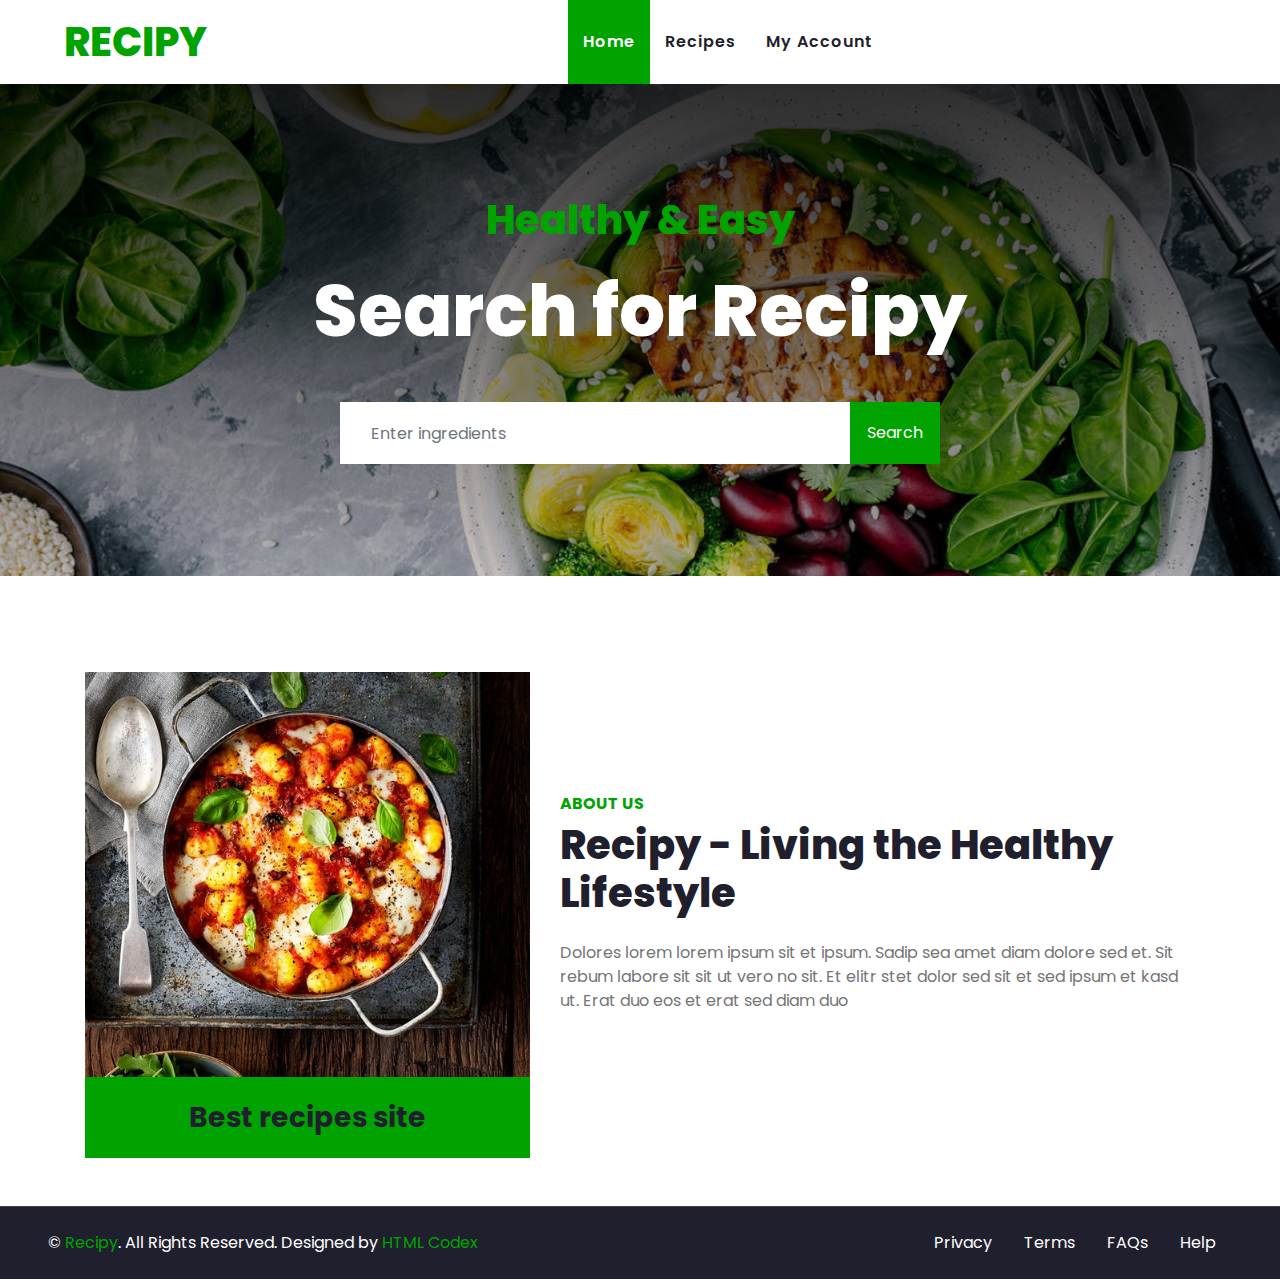
==== index.html @ fb7ad02e "init" ====
<!DOCTYPE html>
<html lang="en">

<head>
    <meta charset="utf-8">
    <title>FASTER - Logistics Company Website Template</title>
    <meta content="width=device-width, initial-scale=1.0" name="viewport">
    <meta content="Free HTML Templates" name="keywords">
    <meta content="Free HTML Templates" name="description">

    <!-- Favicon -->
    <link href="img/favicon.ico" rel="icon">

    <!-- Google Web Fonts -->
    <link rel="preconnect" href="https://fonts.gstatic.com">
    <link href="https://fonts.googleapis.com/css2?family=Poppins:wght@100;200;300;400;500;600;700;800;900&display=swap" rel="stylesheet">

    <!-- Font Awesome -->
    <link href="https://cdnjs.cloudflare.com/ajax/libs/font-awesome/5.10.0/css/all.min.css" rel="stylesheet">

    <!-- Libraries Stylesheet -->
    <link href="lib/owlcarousel/assets/owl.carousel.min.css" rel="stylesheet">

    <!-- Customized Bootstrap Stylesheet -->
    <link href="css/style.css" rel="stylesheet">
</head>

<body>
    <!-- Navbar Start -->
    <div class="container-fluid p-0">
        <nav class="navbar navbar-expand-lg bg-light navbar-light py-3 py-lg-0 px-lg-5">
            <a href="index.html" class="navbar-brand ml-lg-3">
                <h1 class="m-0 display-5 text-uppercase text-primary">Recipy</h1>
            </a>
            <button type="button" class="navbar-toggler" data-toggle="collapse" data-target="#navbarCollapse">
                <span class="navbar-toggler-icon"></span>
            </button>
            <div class="collapse navbar-collapse justify-content-between px-lg-3" id="navbarCollapse">
                <div class="navbar-nav m-auto py-0">
                    <a href="index.html" class="nav-item nav-link active">Home</a>
                    <a href="recipes.html" class="nav-item nav-link">Recipes</a>
                    <a href="account.html" class="nav-item nav-link">My Account</a>
                </div>
            </div>
        </nav>
    </div>
    <!-- Navbar End -->


    <!-- Header Start -->
    <div class="jumbotron jumbotron-fluid mb-5">
        <div class="container text-center py-5">
            <h1 class="text-primary mb-4">Healthy & Easy</h1>
            <h1 class="text-white display-3 mb-5">Search for Recipy</h1>
            <div class="mx-auto" style="width: 100%; max-width: 600px;">
                <div class="input-group">
                    <input type="text" class="form-control border-light" style="padding: 30px;" placeholder="Enter ingredients">
                    <div class="input-group-append">
                        <button class="btn btn-primary px-3">Search</button>
                    </div>
                </div>
            </div>
        </div>
    </div>
    <!-- Header End -->


    <!-- About Start -->
    <div class="container-fluid py-5">
        <div class="container">
            <div class="row align-items-center">
                <div class="col-lg-5 pb-4 pb-lg-0">
                    <img class="img-fluid w-100" src="img/about.jpg" alt="">
                    <div class="bg-primary text-dark text-center p-4">
                        <h3 class="m-0">Best recipes site</h3>
                    </div>
                </div>
                <div class="col-lg-7">
                    <h6 class="text-primary text-uppercase font-weight-bold">About Us</h6>
                    <h1 class="mb-4">Recipy - Living the Healthy Lifestyle</h1>
                    <p class="mb-4">Dolores lorem lorem ipsum sit et ipsum. Sadip sea amet diam dolore sed et. Sit rebum labore sit sit ut vero no sit. Et elitr stet dolor sed sit et sed ipsum et kasd ut. Erat duo eos et erat sed diam duo</p>
        
                </div>
            </div>
        </div>
        <!-- Video Modal -->
        <div class="modal fade" id="videoModal" tabindex="-1" role="dialog" aria-labelledby="exampleModalLabel" aria-hidden="true">
            <div class="modal-dialog" role="document">
                <div class="modal-content">
                    <div class="modal-body">
                        <button type="button" class="close" data-dismiss="modal" aria-label="Close">
                            <span aria-hidden="true">&times;</span>
                        </button>        
                        <!-- 16:9 aspect ratio -->
                        <div class="embed-responsive embed-responsive-16by9">
                            <iframe class="embed-responsive-item" src="" id="video"  allowscriptaccess="always" allow="autoplay"></iframe>
                        </div>
                    </div>
                </div>
            </div>
        </div>
    </div>
    <!-- About End -->



    <!-- Footer Start -->
    <div class="container-fluid bg-dark text-white border-top py-4 px-sm-3 px-md-5" style="border-color: #3E3E4E !important;">
        <div class="row">
            <div class="col-lg-6 text-center text-md-left mb-3 mb-md-0">
                <p class="m-0 text-white">&copy; <a href="#">Recipy</a>. All Rights Reserved. 
				
				<!--/*** This template is free as long as you keep the footer author’s credit link/attribution link/backlink. If you'd like to use the template without the footer author’s credit link/attribution link/backlink, you can purchase the Credit Removal License from "https://htmlcodex.com/credit-removal". Thank you for your support. ***/-->
				Designed by <a href="https://htmlcodex.com">HTML Codex</a>
                </p>
            </div>
            <div class="col-lg-6 text-center text-md-right">
                <ul class="nav d-inline-flex">
                    <li class="nav-item">
                        <a class="nav-link text-white py-0" href="#">Privacy</a>
                    </li>
                    <li class="nav-item">
                        <a class="nav-link text-white py-0" href="#">Terms</a>
                    </li>
                    <li class="nav-item">
                        <a class="nav-link text-white py-0" href="#">FAQs</a>
                    </li>
                    <li class="nav-item">
                        <a class="nav-link text-white py-0" href="#">Help</a>
                    </li>
                </ul>
            </div>
        </div>
    </div>
    <!-- Footer End -->


    <!-- Back to Top -->
    <a href="#" class="btn btn-lg btn-primary back-to-top"><i class="fa fa-angle-double-up"></i></a>


    <!-- JavaScript Libraries -->
    <script src="https://code.jquery.com/jquery-3.4.1.min.js"></script>
    <script src="https://stackpath.bootstrapcdn.com/bootstrap/4.4.1/js/bootstrap.bundle.min.js"></script>
    <script src="lib/easing/easing.min.js"></script>
    <script src="lib/waypoints/waypoints.min.js"></script>
    <script src="lib/counterup/counterup.min.js"></script>
    <script src="lib/owlcarousel/owl.carousel.min.js"></script>

    <!-- Contact Javascript File -->
    <script src="mail/jqBootstrapValidation.min.js"></script>
    <script src="mail/contact.js"></script>

    <!-- Template Javascript -->
    <script src="js/main.js"></script>
</body>

</html>
---- css/style.css ----
/******* Bootstrap Theming ********/
/*!
 * Bootstrap v4.5.3 (https://getbootstrap.com/)
 * Copyright 2011-2020 The Bootstrap Authors
 * Copyright 2011-2020 Twitter, Inc.
 * Licensed under MIT (https://github.com/twbs/bootstrap/blob/main/LICENSE)
 */
:root {
  --blue: #007bff;
  --indigo: #6610f2;
  --purple: #6f42c1;
  --pink: #e83e8c;
  --red: #dc3545;
  --orange: #fd7e14;
  --yellow: #ffc107;
  --green: #28a745;
  --teal: #20c997;
  --cyan: #17a2b8;
  --white: #fff;
  --gray: #6c757d;
  --gray-dark: #343a40;
  --primary: #00A300;
  --secondary: #F2F2F4;
  --success: #28a745;
  --info: #17a2b8;
  --warning: #ffc107;
  --danger: #dc3545;
  --light: #FFFFFF;
  --dark: #1F1F2E;
  --breakpoint-xs: 0;
  --breakpoint-sm: 576px;
  --breakpoint-md: 768px;
  --breakpoint-lg: 992px;
  --breakpoint-xl: 1200px;
  --font-family-sans-serif: "Poppins", sans-serif;
  --font-family-monospace: SFMono-Regular, Menlo, Monaco, Consolas, "Liberation Mono", "Courier New", monospace;
}

*,
*::before,
*::after {
  box-sizing: border-box;
}

html {
  font-family: sans-serif;
  line-height: 1.15;
  -webkit-text-size-adjust: 100%;
  -webkit-tap-highlight-color: rgba(0, 0, 0, 0);
}

article, aside, figcaption, figure, footer, header, hgroup, main, nav, section {
  display: block;
}

body {
  margin: 0;
  font-family: "Poppins", sans-serif;
  font-size: 1rem;
  font-weight: 400;
  line-height: 1.5;
  color: #757575;
  text-align: left;
  background-color: #fff;
}

[tabindex="-1"]:focus:not(:focus-visible) {
  outline: 0 !important;
}

hr {
  box-sizing: content-box;
  height: 0;
  overflow: visible;
}

h1, h2, h3, h4, h5, h6 {
  margin-top: 0;
  margin-bottom: 0.5rem;
}

p {
  margin-top: 0;
  margin-bottom: 1rem;
}

abbr[title],
abbr[data-original-title] {
  text-decoration: underline;
  text-decoration: underline dotted;
  cursor: help;
  border-bottom: 0;
  text-decoration-skip-ink: none;
}

address {
  margin-bottom: 1rem;
  font-style: normal;
  line-height: inherit;
}

ol,
ul,
dl {
  margin-top: 0;
  margin-bottom: 1rem;
}

ol ol,
ul ul,
ol ul,
ul ol {
  margin-bottom: 0;
}

dt {
  font-weight: 700;
}

dd {
  margin-bottom: .5rem;
  margin-left: 0;
}

blockquote {
  margin: 0 0 1rem;
}

b,
strong {
  font-weight: bolder;
}

small {
  font-size: 80%;
}

sub,
sup {
  position: relative;
  font-size: 75%;
  line-height: 0;
  vertical-align: baseline;
}

sub {
  bottom: -.25em;
}

sup {
  top: -.5em;
}

a {
  color: #00A300;
  text-decoration: none;
  background-color: transparent;
}

a:hover {
  color: #b33200;
  text-decoration: underline;
}

a:not([href]):not([class]) {
  color: inherit;
  text-decoration: none;
}

a:not([href]):not([class]):hover {
  color: inherit;
  text-decoration: none;
}

pre,
code,
kbd,
samp {
  font-family: SFMono-Regular, Menlo, Monaco, Consolas, "Liberation Mono", "Courier New", monospace;
  font-size: 1em;
}

pre {
  margin-top: 0;
  margin-bottom: 1rem;
  overflow: auto;
  -ms-overflow-style: scrollbar;
}

figure {
  margin: 0 0 1rem;
}

img {
  vertical-align: middle;
  border-style: none;
}

svg {
  overflow: hidden;
  vertical-align: middle;
}

table {
  border-collapse: collapse;
}

caption {
  padding-top: 0.75rem;
  padding-bottom: 0.75rem;
  color: #6c757d;
  text-align: left;
  caption-side: bottom;
}

th {
  text-align: inherit;
  text-align: -webkit-match-parent;
}

label {
  display: inline-block;
  margin-bottom: 0.5rem;
}

button {
  border-radius: 0;
}

button:focus {
  outline: 1px dotted;
  outline: 5px auto -webkit-focus-ring-color;
}

input,
button,
select,
optgroup,
textarea {
  margin: 0;
  font-family: inherit;
  font-size: inherit;
  line-height: inherit;
}

button,
input {
  overflow: visible;
}

button,
select {
  text-transform: none;
}

[role="button"] {
  cursor: pointer;
}

select {
  word-wrap: normal;
}

button,
[type="button"],
[type="reset"],
[type="submit"] {
  -webkit-appearance: button;
}

button:not(:disabled),
[type="button"]:not(:disabled),
[type="reset"]:not(:disabled),
[type="submit"]:not(:disabled) {
  cursor: pointer;
}

button::-moz-focus-inner,
[type="button"]::-moz-focus-inner,
[type="reset"]::-moz-focus-inner,
[type="submit"]::-moz-focus-inner {
  padding: 0;
  border-style: none;
}

input[type="radio"],
input[type="checkbox"] {
  box-sizing: border-box;
  padding: 0;
}

textarea {
  overflow: auto;
  resize: vertical;
}

fieldset {
  min-width: 0;
  padding: 0;
  margin: 0;
  border: 0;
}

legend {
  display: block;
  width: 100%;
  max-width: 100%;
  padding: 0;
  margin-bottom: .5rem;
  font-size: 1.5rem;
  line-height: inherit;
  color: inherit;
  white-space: normal;
}

@media (max-width: 1200px) {
  legend {
    font-size: calc(1.275rem + 0.3vw) ;
  }
}

progress {
  vertical-align: baseline;
}

[type="number"]::-webkit-inner-spin-button,
[type="number"]::-webkit-outer-spin-button {
  height: auto;
}

[type="search"] {
  outline-offset: -2px;
  -webkit-appearance: none;
}

[type="search"]::-webkit-search-decoration {
  -webkit-appearance: none;
}

::-webkit-file-upload-button {
  font: inherit;
  -webkit-appearance: button;
}

output {
  display: inline-block;
}

summary {
  display: list-item;
  cursor: pointer;
}

template {
  display: none;
}

[hidden] {
  display: none !important;
}

h1, h2, h3, h4, h5, h6,
.h1, .h2, .h3, .h4, .h5, .h6 {
  margin-bottom: 0.5rem;
  font-weight: 500;
  line-height: 1.2;
  color: #1F1F2E;
}

h1, .h1 {
  font-size: 2.5rem;
}

@media (max-width: 1200px) {
  h1, .h1 {
    font-size: calc(1.375rem + 1.5vw) ;
  }
}

h2, .h2 {
  font-size: 2rem;
}

@media (max-width: 1200px) {
  h2, .h2 {
    font-size: calc(1.325rem + 0.9vw) ;
  }
}

h3, .h3 {
  font-size: 1.75rem;
}

@media (max-width: 1200px) {
  h3, .h3 {
    font-size: calc(1.3rem + 0.6vw) ;
  }
}

h4, .h4 {
  font-size: 1.5rem;
}

@media (max-width: 1200px) {
  h4, .h4 {
    font-size: calc(1.275rem + 0.3vw) ;
  }
}

h5, .h5 {
  font-size: 1.25rem;
}

h6, .h6 {
  font-size: 1rem;
}

.lead {
  font-size: 1.25rem;
  font-weight: 300;
}

.display-1 {
  font-size: 6rem;
  font-weight: 300;
  line-height: 1.2;
}

@media (max-width: 1200px) {
  .display-1 {
    font-size: calc(1.725rem + 5.7vw) ;
  }
}

.display-2 {
  font-size: 5.5rem;
  font-weight: 300;
  line-height: 1.2;
}

@media (max-width: 1200px) {
  .display-2 {
    font-size: calc(1.675rem + 5.1vw) ;
  }
}

.display-3 {
  font-size: 4.5rem;
  font-weight: 300;
  line-height: 1.2;
}

@media (max-width: 1200px) {
  .display-3 {
    font-size: calc(1.575rem + 3.9vw) ;
  }
}

.display-4 {
  font-size: 3.5rem;
  font-weight: 300;
  line-height: 1.2;
}

@media (max-width: 1200px) {
  .display-4 {
    font-size: calc(1.475rem + 2.7vw) ;
  }
}

hr {
  margin-top: 1rem;
  margin-bottom: 1rem;
  border: 0;
  border-top: 1px solid rgba(0, 0, 0, 0.1);
}

small,
.small {
  font-size: 80%;
  font-weight: 400;
}

mark,
.mark {
  padding: 0.2em;
  background-color: #fcf8e3;
}

.list-unstyled {
  padding-left: 0;
  list-style: none;
}

.list-inline {
  padding-left: 0;
  list-style: none;
}

.list-inline-item {
  display: inline-block;
}

.list-inline-item:not(:last-child) {
  margin-right: 0.5rem;
}

.initialism {
  font-size: 90%;
  text-transform: uppercase;
}

.blockquote {
  margin-bottom: 1rem;
  font-size: 1.25rem;
}

.blockquote-footer {
  display: block;
  font-size: 80%;
  color: #6c757d;
}

.blockquote-footer::before {
  content: "\2014\00A0";
}

.img-fluid {
  max-width: 100%;
  height: auto;
}

.img-thumbnail {
  padding: 0.25rem;
  background-color: #fff;
  border: 1px solid #dee2e6;
  max-width: 100%;
  height: auto;
}

.figure {
  display: inline-block;
}

.figure-img {
  margin-bottom: 0.5rem;
  line-height: 1;
}

.figure-caption {
  font-size: 90%;
  color: #6c757d;
}

code {
  font-size: 87.5%;
  color: #e83e8c;
  word-wrap: break-word;
}

a > code {
  color: inherit;
}

kbd {
  padding: 0.2rem 0.4rem;
  font-size: 87.5%;
  color: #fff;
  background-color: #212529;
}

kbd kbd {
  padding: 0;
  font-size: 100%;
  font-weight: 700;
}

pre {
  display: block;
  font-size: 87.5%;
  color: #212529;
}

pre code {
  font-size: inherit;
  color: inherit;
  word-break: normal;
}

.pre-scrollable {
  max-height: 340px;
  overflow-y: scroll;
}

.container,
.container-fluid,
.container-sm,
.container-md,
.container-lg,
.container-xl {
  width: 100%;
  padding-right: 15px;
  padding-left: 15px;
  margin-right: auto;
  margin-left: auto;
}

@media (min-width: 576px) {
  .container, .container-sm {
    max-width: 540px;
  }
}

@media (min-width: 768px) {
  .container, .container-sm, .container-md {
    max-width: 720px;
  }
}

@media (min-width: 992px) {
  .container, .container-sm, .container-md, .container-lg {
    max-width: 960px;
  }
}

@media (min-width: 1200px) {
  .container, .container-sm, .container-md, .container-lg, .container-xl {
    max-width: 1140px;
  }
}

.row {
  display: flex;
  flex-wrap: wrap;
  margin-right: -15px;
  margin-left: -15px;
}

.no-gutters {
  margin-right: 0;
  margin-left: 0;
}

.no-gutters > .col,
.no-gutters > [class*="col-"] {
  padding-right: 0;
  padding-left: 0;
}

.col-1, .col-2, .col-3, .col-4, .col-5, .col-6, .col-7, .col-8, .col-9, .col-10, .col-11, .col-12, .col,
.col-auto, .col-sm-1, .col-sm-2, .col-sm-3, .col-sm-4, .col-sm-5, .col-sm-6, .col-sm-7, .col-sm-8, .col-sm-9, .col-sm-10, .col-sm-11, .col-sm-12, .col-sm,
.col-sm-auto, .col-md-1, .col-md-2, .col-md-3, .col-md-4, .col-md-5, .col-md-6, .col-md-7, .col-md-8, .col-md-9, .col-md-10, .col-md-11, .col-md-12, .col-md,
.col-md-auto, .col-lg-1, .col-lg-2, .col-lg-3, .col-lg-4, .col-lg-5, .col-lg-6, .col-lg-7, .col-lg-8, .col-lg-9, .col-lg-10, .col-lg-11, .col-lg-12, .col-lg,
.col-lg-auto, .col-xl-1, .col-xl-2, .col-xl-3, .col-xl-4, .col-xl-5, .col-xl-6, .col-xl-7, .col-xl-8, .col-xl-9, .col-xl-10, .col-xl-11, .col-xl-12, .col-xl,
.col-xl-auto {
  position: relative;
  width: 100%;
  padding-right: 15px;
  padding-left: 15px;
}

.col {
  flex-basis: 0;
  flex-grow: 1;
  max-width: 100%;
}

.row-cols-1 > * {
  flex: 0 0 100%;
  max-width: 100%;
}

.row-cols-2 > * {
  flex: 0 0 50%;
  max-width: 50%;
}

.row-cols-3 > * {
  flex: 0 0 33.33333%;
  max-width: 33.33333%;
}

.row-cols-4 > * {
  flex: 0 0 25%;
  max-width: 25%;
}

.row-cols-5 > * {
  flex: 0 0 20%;
  max-width: 20%;
}

.row-cols-6 > * {
  flex: 0 0 16.66667%;
  max-width: 16.66667%;
}

.col-auto {
  flex: 0 0 auto;
  width: auto;
  max-width: 100%;
}

.col-1 {
  flex: 0 0 8.33333%;
  max-width: 8.33333%;
}

.col-2 {
  flex: 0 0 16.66667%;
  max-width: 16.66667%;
}

.col-3 {
  flex: 0 0 25%;
  max-width: 25%;
}

.col-4 {
  flex: 0 0 33.33333%;
  max-width: 33.33333%;
}

.col-5 {
  flex: 0 0 41.66667%;
  max-width: 41.66667%;
}

.col-6 {
  flex: 0 0 50%;
  max-width: 50%;
}

.col-7 {
  flex: 0 0 58.33333%;
  max-width: 58.33333%;
}

.col-8 {
  flex: 0 0 66.66667%;
  max-width: 66.66667%;
}

.col-9 {
  flex: 0 0 75%;
  max-width: 75%;
}

.col-10 {
  flex: 0 0 83.33333%;
  max-width: 83.33333%;
}

.col-11 {
  flex: 0 0 91.66667%;
  max-width: 91.66667%;
}

.col-12 {
  flex: 0 0 100%;
  max-width: 100%;
}

.order-first {
  order: -1;
}

.order-last {
  order: 13;
}

.order-0 {
  order: 0;
}

.order-1 {
  order: 1;
}

.order-2 {
  order: 2;
}

.order-3 {
  order: 3;
}

.order-4 {
  order: 4;
}

.order-5 {
  order: 5;
}

.order-6 {
  order: 6;
}

.order-7 {
  order: 7;
}

.order-8 {
  order: 8;
}

.order-9 {
  order: 9;
}

.order-10 {
  order: 10;
}

.order-11 {
  order: 11;
}

.order-12 {
  order: 12;
}

.offset-1 {
  margin-left: 8.33333%;
}

.offset-2 {
  margin-left: 16.66667%;
}

.offset-3 {
  margin-left: 25%;
}

.offset-4 {
  margin-left: 33.33333%;
}

.offset-5 {
  margin-left: 41.66667%;
}

.offset-6 {
  margin-left: 50%;
}

.offset-7 {
  margin-left: 58.33333%;
}

.offset-8 {
  margin-left: 66.66667%;
}

.offset-9 {
  margin-left: 75%;
}

.offset-10 {
  margin-left: 83.33333%;
}

.offset-11 {
  margin-left: 91.66667%;
}

@media (min-width: 576px) {
  .col-sm {
    flex-basis: 0;
    flex-grow: 1;
    max-width: 100%;
  }
  .row-cols-sm-1 > * {
    flex: 0 0 100%;
    max-width: 100%;
  }
  .row-cols-sm-2 > * {
    flex: 0 0 50%;
    max-width: 50%;
  }
  .row-cols-sm-3 > * {
    flex: 0 0 33.33333%;
    max-width: 33.33333%;
  }
  .row-cols-sm-4 > * {
    flex: 0 0 25%;
    max-width: 25%;
  }
  .row-cols-sm-5 > * {
    flex: 0 0 20%;
    max-width: 20%;
  }
  .row-cols-sm-6 > * {
    flex: 0 0 16.66667%;
    max-width: 16.66667%;
  }
  .col-sm-auto {
    flex: 0 0 auto;
    width: auto;
    max-width: 100%;
  }
  .col-sm-1 {
    flex: 0 0 8.33333%;
    max-width: 8.33333%;
  }
  .col-sm-2 {
    flex: 0 0 16.66667%;
    max-width: 16.66667%;
  }
  .col-sm-3 {
    flex: 0 0 25%;
    max-width: 25%;
  }
  .col-sm-4 {
    flex: 0 0 33.33333%;
    max-width: 33.33333%;
  }
  .col-sm-5 {
    flex: 0 0 41.66667%;
    max-width: 41.66667%;
  }
  .col-sm-6 {
    flex: 0 0 50%;
    max-width: 50%;
  }
  .col-sm-7 {
    flex: 0 0 58.33333%;
    max-width: 58.33333%;
  }
  .col-sm-8 {
    flex: 0 0 66.66667%;
    max-width: 66.66667%;
  }
  .col-sm-9 {
    flex: 0 0 75%;
    max-width: 75%;
  }
  .col-sm-10 {
    flex: 0 0 83.33333%;
    max-width: 83.33333%;
  }
  .col-sm-11 {
    flex: 0 0 91.66667%;
    max-width: 91.66667%;
  }
  .col-sm-12 {
    flex: 0 0 100%;
    max-width: 100%;
  }
  .order-sm-first {
    order: -1;
  }
  .order-sm-last {
    order: 13;
  }
  .order-sm-0 {
    order: 0;
  }
  .order-sm-1 {
    order: 1;
  }
  .order-sm-2 {
    order: 2;
  }
  .order-sm-3 {
    order: 3;
  }
  .order-sm-4 {
    order: 4;
  }
  .order-sm-5 {
    order: 5;
  }
  .order-sm-6 {
    order: 6;
  }
  .order-sm-7 {
    order: 7;
  }
  .order-sm-8 {
    order: 8;
  }
  .order-sm-9 {
    order: 9;
  }
  .order-sm-10 {
    order: 10;
  }
  .order-sm-11 {
    order: 11;
  }
  .order-sm-12 {
    order: 12;
  }
  .offset-sm-0 {
    margin-left: 0;
  }
  .offset-sm-1 {
    margin-left: 8.33333%;
  }
  .offset-sm-2 {
    margin-left: 16.66667%;
  }
  .offset-sm-3 {
    margin-left: 25%;
  }
  .offset-sm-4 {
    margin-left: 33.33333%;
  }
  .offset-sm-5 {
    margin-left: 41.66667%;
  }
  .offset-sm-6 {
    margin-left: 50%;
  }
  .offset-sm-7 {
    margin-left: 58.33333%;
  }
  .offset-sm-8 {
    margin-left: 66.66667%;
  }
  .offset-sm-9 {
    margin-left: 75%;
  }
  .offset-sm-10 {
    margin-left: 83.33333%;
  }
  .offset-sm-11 {
    margin-left: 91.66667%;
  }
}

@media (min-width: 768px) {
  .col-md {
    flex-basis: 0;
    flex-grow: 1;
    max-width: 100%;
  }
  .row-cols-md-1 > * {
    flex: 0 0 100%;
    max-width: 100%;
  }
  .row-cols-md-2 > * {
    flex: 0 0 50%;
    max-width: 50%;
  }
  .row-cols-md-3 > * {
    flex: 0 0 33.33333%;
    max-width: 33.33333%;
  }
  .row-cols-md-4 > * {
    flex: 0 0 25%;
    max-width: 25%;
  }
  .row-cols-md-5 > * {
    flex: 0 0 20%;
    max-width: 20%;
  }
  .row-cols-md-6 > * {
    flex: 0 0 16.66667%;
    max-width: 16.66667%;
  }
  .col-md-auto {
    flex: 0 0 auto;
    width: auto;
    max-width: 100%;
  }
  .col-md-1 {
    flex: 0 0 8.33333%;
    max-width: 8.33333%;
  }
  .col-md-2 {
    flex: 0 0 16.66667%;
    max-width: 16.66667%;
  }
  .col-md-3 {
    flex: 0 0 25%;
    max-width: 25%;
  }
  .col-md-4 {
    flex: 0 0 33.33333%;
    max-width: 33.33333%;
  }
  .col-md-5 {
    flex: 0 0 41.66667%;
    max-width: 41.66667%;
  }
  .col-md-6 {
    flex: 0 0 50%;
    max-width: 50%;
  }
  .col-md-7 {
    flex: 0 0 58.33333%;
    max-width: 58.33333%;
  }
  .col-md-8 {
    flex: 0 0 66.66667%;
    max-width: 66.66667%;
  }
  .col-md-9 {
    flex: 0 0 75%;
    max-width: 75%;
  }
  .col-md-10 {
    flex: 0 0 83.33333%;
    max-width: 83.33333%;
  }
  .col-md-11 {
    flex: 0 0 91.66667%;
    max-width: 91.66667%;
  }
  .col-md-12 {
    flex: 0 0 100%;
    max-width: 100%;
  }
  .order-md-first {
    order: -1;
  }
  .order-md-last {
    order: 13;
  }
  .order-md-0 {
    order: 0;
  }
  .order-md-1 {
    order: 1;
  }
  .order-md-2 {
    order: 2;
  }
  .order-md-3 {
    order: 3;
  }
  .order-md-4 {
    order: 4;
  }
  .order-md-5 {
    order: 5;
  }
  .order-md-6 {
    order: 6;
  }
  .order-md-7 {
    order: 7;
  }
  .order-md-8 {
    order: 8;
  }
  .order-md-9 {
    order: 9;
  }
  .order-md-10 {
    order: 10;
  }
  .order-md-11 {
    order: 11;
  }
  .order-md-12 {
    order: 12;
  }
  .offset-md-0 {
    margin-left: 0;
  }
  .offset-md-1 {
    margin-left: 8.33333%;
  }
  .offset-md-2 {
    margin-left: 16.66667%;
  }
  .offset-md-3 {
    margin-left: 25%;
  }
  .offset-md-4 {
    margin-left: 33.33333%;
  }
  .offset-md-5 {
    margin-left: 41.66667%;
  }
  .offset-md-6 {
    margin-left: 50%;
  }
  .offset-md-7 {
    margin-left: 58.33333%;
  }
  .offset-md-8 {
    margin-left: 66.66667%;
  }
  .offset-md-9 {
    margin-left: 75%;
  }
  .offset-md-10 {
    margin-left: 83.33333%;
  }
  .offset-md-11 {
    margin-left: 91.66667%;
  }
}

@media (min-width: 992px) {
  .col-lg {
    flex-basis: 0;
    flex-grow: 1;
    max-width: 100%;
  }
  .row-cols-lg-1 > * {
    flex: 0 0 100%;
    max-width: 100%;
  }
  .row-cols-lg-2 > * {
    flex: 0 0 50%;
    max-width: 50%;
  }
  .row-cols-lg-3 > * {
    flex: 0 0 33.33333%;
    max-width: 33.33333%;
  }
  .row-cols-lg-4 > * {
    flex: 0 0 25%;
    max-width: 25%;
  }
  .row-cols-lg-5 > * {
    flex: 0 0 20%;
    max-width: 20%;
  }
  .row-cols-lg-6 > * {
    flex: 0 0 16.66667%;
    max-width: 16.66667%;
  }
  .col-lg-auto {
    flex: 0 0 auto;
    width: auto;
    max-width: 100%;
  }
  .col-lg-1 {
    flex: 0 0 8.33333%;
    max-width: 8.33333%;
  }
  .col-lg-2 {
    flex: 0 0 16.66667%;
    max-width: 16.66667%;
  }
  .col-lg-3 {
    flex: 0 0 25%;
    max-width: 25%;
  }
  .col-lg-4 {
    flex: 0 0 33.33333%;
    max-width: 33.33333%;
  }
  .col-lg-5 {
    flex: 0 0 41.66667%;
    max-width: 41.66667%;
  }
  .col-lg-6 {
    flex: 0 0 50%;
    max-width: 50%;
  }
  .col-lg-7 {
    flex: 0 0 58.33333%;
    max-width: 58.33333%;
  }
  .col-lg-8 {
    flex: 0 0 66.66667%;
    max-width: 66.66667%;
  }
  .col-lg-9 {
    flex: 0 0 75%;
    max-width: 75%;
  }
  .col-lg-10 {
    flex: 0 0 83.33333%;
    max-width: 83.33333%;
  }
  .col-lg-11 {
    flex: 0 0 91.66667%;
    max-width: 91.66667%;
  }
  .col-lg-12 {
    flex: 0 0 100%;
    max-width: 100%;
  }
  .order-lg-first {
    order: -1;
  }
  .order-lg-last {
    order: 13;
  }
  .order-lg-0 {
    order: 0;
  }
  .order-lg-1 {
    order: 1;
  }
  .order-lg-2 {
    order: 2;
  }
  .order-lg-3 {
    order: 3;
  }
  .order-lg-4 {
    order: 4;
  }
  .order-lg-5 {
    order: 5;
  }
  .order-lg-6 {
    order: 6;
  }
  .order-lg-7 {
    order: 7;
  }
  .order-lg-8 {
    order: 8;
  }
  .order-lg-9 {
    order: 9;
  }
  .order-lg-10 {
    order: 10;
  }
  .order-lg-11 {
    order: 11;
  }
  .order-lg-12 {
    order: 12;
  }
  .offset-lg-0 {
    margin-left: 0;
  }
  .offset-lg-1 {
    margin-left: 8.33333%;
  }
  .offset-lg-2 {
    margin-left: 16.66667%;
  }
  .offset-lg-3 {
    margin-left: 25%;
  }
  .offset-lg-4 {
    margin-left: 33.33333%;
  }
  .offset-lg-5 {
    margin-left: 41.66667%;
  }
  .offset-lg-6 {
    margin-left: 50%;
  }
  .offset-lg-7 {
    margin-left: 58.33333%;
  }
  .offset-lg-8 {
    margin-left: 66.66667%;
  }
  .offset-lg-9 {
    margin-left: 75%;
  }
  .offset-lg-10 {
    margin-left: 83.33333%;
  }
  .offset-lg-11 {
    margin-left: 91.66667%;
  }
}

@media (min-width: 1200px) {
  .col-xl {
    flex-basis: 0;
    flex-grow: 1;
    max-width: 100%;
  }
  .row-cols-xl-1 > * {
    flex: 0 0 100%;
    max-width: 100%;
  }
  .row-cols-xl-2 > * {
    flex: 0 0 50%;
    max-width: 50%;
  }
  .row-cols-xl-3 > * {
    flex: 0 0 33.33333%;
    max-width: 33.33333%;
  }
  .row-cols-xl-4 > * {
    flex: 0 0 25%;
    max-width: 25%;
  }
  .row-cols-xl-5 > * {
    flex: 0 0 20%;
    max-width: 20%;
  }
  .row-cols-xl-6 > * {
    flex: 0 0 16.66667%;
    max-width: 16.66667%;
  }
  .col-xl-auto {
    flex: 0 0 auto;
    width: auto;
    max-width: 100%;
  }
  .col-xl-1 {
    flex: 0 0 8.33333%;
    max-width: 8.33333%;
  }
  .col-xl-2 {
    flex: 0 0 16.66667%;
    max-width: 16.66667%;
  }
  .col-xl-3 {
    flex: 0 0 25%;
    max-width: 25%;
  }
  .col-xl-4 {
    flex: 0 0 33.33333%;
    max-width: 33.33333%;
  }
  .col-xl-5 {
    flex: 0 0 41.66667%;
    max-width: 41.66667%;
  }
  .col-xl-6 {
    flex: 0 0 50%;
    max-width: 50%;
  }
  .col-xl-7 {
    flex: 0 0 58.33333%;
    max-width: 58.33333%;
  }
  .col-xl-8 {
    flex: 0 0 66.66667%;
    max-width: 66.66667%;
  }
  .col-xl-9 {
    flex: 0 0 75%;
    max-width: 75%;
  }
  .col-xl-10 {
    flex: 0 0 83.33333%;
    max-width: 83.33333%;
  }
  .col-xl-11 {
    flex: 0 0 91.66667%;
    max-width: 91.66667%;
  }
  .col-xl-12 {
    flex: 0 0 100%;
    max-width: 100%;
  }
  .order-xl-first {
    order: -1;
  }
  .order-xl-last {
    order: 13;
  }
  .order-xl-0 {
    order: 0;
  }
  .order-xl-1 {
    order: 1;
  }
  .order-xl-2 {
    order: 2;
  }
  .order-xl-3 {
    order: 3;
  }
  .order-xl-4 {
    order: 4;
  }
  .order-xl-5 {
    order: 5;
  }
  .order-xl-6 {
    order: 6;
  }
  .order-xl-7 {
    order: 7;
  }
  .order-xl-8 {
    order: 8;
  }
  .order-xl-9 {
    order: 9;
  }
  .order-xl-10 {
    order: 10;
  }
  .order-xl-11 {
    order: 11;
  }
  .order-xl-12 {
    order: 12;
  }
  .offset-xl-0 {
    margin-left: 0;
  }
  .offset-xl-1 {
    margin-left: 8.33333%;
  }
  .offset-xl-2 {
    margin-left: 16.66667%;
  }
  .offset-xl-3 {
    margin-left: 25%;
  }
  .offset-xl-4 {
    margin-left: 33.33333%;
  }
  .offset-xl-5 {
    margin-left: 41.66667%;
  }
  .offset-xl-6 {
    margin-left: 50%;
  }
  .offset-xl-7 {
    margin-left: 58.33333%;
  }
  .offset-xl-8 {
    margin-left: 66.66667%;
  }
  .offset-xl-9 {
    margin-left: 75%;
  }
  .offset-xl-10 {
    margin-left: 83.33333%;
  }
  .offset-xl-11 {
    margin-left: 91.66667%;
  }
}

.table {
  width: 100%;
  margin-bottom: 1rem;
  color: #757575;
}

.table th,
.table td {
  padding: 0.75rem;
  vertical-align: top;
  border-top: 1px solid #dee2e6;
}

.table thead th {
  vertical-align: bottom;
  border-bottom: 2px solid #dee2e6;
}

.table tbody + tbody {
  border-top: 2px solid #dee2e6;
}

.table-sm th,
.table-sm td {
  padding: 0.3rem;
}

.table-bordered {
  border: 1px solid #dee2e6;
}

.table-bordered th,
.table-bordered td {
  border: 1px solid #dee2e6;
}

.table-bordered thead th,
.table-bordered thead td {
  border-bottom-width: 2px;
}

.table-borderless th,
.table-borderless td,
.table-borderless thead th,
.table-borderless tbody + tbody {
  border: 0;
}

.table-striped tbody tr:nth-of-type(odd) {
  background-color: rgba(0, 0, 0, 0.05);
}

.table-hover tbody tr:hover {
  color: #757575;
  background-color: rgba(0, 0, 0, 0.075);
}

.table-primary,
.table-primary > th,
.table-primary > td {
  background-color: #ffccb8;
}

.table-primary th,
.table-primary td,
.table-primary thead th,
.table-primary tbody + tbody {
  border-color: lightsalmon;
}

.table-hover .table-primary:hover {
  background-color: #ffba9f;
}

.table-hover .table-primary:hover > td,
.table-hover .table-primary:hover > th {
  background-color: #ffba9f;
}

.table-secondary,
.table-secondary > th,
.table-secondary > td {
  background-color: #fbfbfc;
}

.table-secondary th,
.table-secondary td,
.table-secondary thead th,
.table-secondary tbody + tbody {
  border-color: #f8f8f9;
}

.table-hover .table-secondary:hover {
  background-color: #ececf1;
}

.table-hover .table-secondary:hover > td,
.table-hover .table-secondary:hover > th {
  background-color: #ececf1;
}

.table-success,
.table-success > th,
.table-success > td {
  background-color: #c3e6cb;
}

.table-success th,
.table-success td,
.table-success thead th,
.table-success tbody + tbody {
  border-color: #8fd19e;
}

.table-hover .table-success:hover {
  background-color: #b1dfbb;
}

.table-hover .table-success:hover > td,
.table-hover .table-success:hover > th {
  background-color: #b1dfbb;
}

.table-info,
.table-info > th,
.table-info > td {
  background-color: #bee5eb;
}

.table-info th,
.table-info td,
.table-info thead th,
.table-info tbody + tbody {
  border-color: #86cfda;
}

.table-hover .table-info:hover {
  background-color: #abdde5;
}

.table-hover .table-info:hover > td,
.table-hover .table-info:hover > th {
  background-color: #abdde5;
}

.table-warning,
.table-warning > th,
.table-warning > td {
  background-color: #ffeeba;
}

.table-warning th,
.table-warning td,
.table-warning thead th,
.table-warning tbody + tbody {
  border-color: #ffdf7e;
}

.table-hover .table-warning:hover {
  background-color: #ffe8a1;
}

.table-hover .table-warning:hover > td,
.table-hover .table-warning:hover > th {
  background-color: #ffe8a1;
}

.table-danger,
.table-danger > th,
.table-danger > td {
  background-color: #f5c6cb;
}

.table-danger th,
.table-danger td,
.table-danger thead th,
.table-danger tbody + tbody {
  border-color: #ed969e;
}

.table-hover .table-danger:hover {
  background-color: #f1b0b7;
}

.table-hover .table-danger:hover > td,
.table-hover .table-danger:hover > th {
  background-color: #f1b0b7;
}

.table-light,
.table-light > th,
.table-light > td {
  background-color: white;
}

.table-light th,
.table-light td,
.table-light thead th,
.table-light tbody + tbody {
  border-color: white;
}

.table-hover .table-light:hover {
  background-color: #f2f2f2;
}

.table-hover .table-light:hover > td,
.table-hover .table-light:hover > th {
  background-color: #f2f2f2;
}

.table-dark,
.table-dark > th,
.table-dark > td {
  background-color: #c0c0c4;
}

.table-dark th,
.table-dark td,
.table-dark thead th,
.table-dark tbody + tbody {
  border-color: #8b8b92;
}

.table-hover .table-dark:hover {
  background-color: #b3b3b8;
}

.table-hover .table-dark:hover > td,
.table-hover .table-dark:hover > th {
  background-color: #b3b3b8;
}

.table-active,
.table-active > th,
.table-active > td {
  background-color: rgba(0, 0, 0, 0.075);
}

.table-hover .table-active:hover {
  background-color: rgba(0, 0, 0, 0.075);
}

.table-hover .table-active:hover > td,
.table-hover .table-active:hover > th {
  background-color: rgba(0, 0, 0, 0.075);
}

.table .thead-dark th {
  color: #fff;
  background-color: #343a40;
  border-color: #454d55;
}

.table .thead-light th {
  color: #495057;
  background-color: #e9ecef;
  border-color: #dee2e6;
}

.table-dark {
  color: #fff;
  background-color: #343a40;
}

.table-dark th,
.table-dark td,
.table-dark thead th {
  border-color: #454d55;
}

.table-dark.table-bordered {
  border: 0;
}

.table-dark.table-striped tbody tr:nth-of-type(odd) {
  background-color: rgba(255, 255, 255, 0.05);
}

.table-dark.table-hover tbody tr:hover {
  color: #fff;
  background-color: rgba(255, 255, 255, 0.075);
}

@media (max-width: 575.98px) {
  .table-responsive-sm {
    display: block;
    width: 100%;
    overflow-x: auto;
    -webkit-overflow-scrolling: touch;
  }
  .table-responsive-sm > .table-bordered {
    border: 0;
  }
}

@media (max-width: 767.98px) {
  .table-responsive-md {
    display: block;
    width: 100%;
    overflow-x: auto;
    -webkit-overflow-scrolling: touch;
  }
  .table-responsive-md > .table-bordered {
    border: 0;
  }
}

@media (max-width: 991.98px) {
  .table-responsive-lg {
    display: block;
    width: 100%;
    overflow-x: auto;
    -webkit-overflow-scrolling: touch;
  }
  .table-responsive-lg > .table-bordered {
    border: 0;
  }
}

@media (max-width: 1199.98px) {
  .table-responsive-xl {
    display: block;
    width: 100%;
    overflow-x: auto;
    -webkit-overflow-scrolling: touch;
  }
  .table-responsive-xl > .table-bordered {
    border: 0;
  }
}

.table-responsive {
  display: block;
  width: 100%;
  overflow-x: auto;
  -webkit-overflow-scrolling: touch;
}

.table-responsive > .table-bordered {
  border: 0;
}

.form-control {
  display: block;
  width: 100%;
  height: calc(1.5em + 0.75rem + 2px);
  padding: 0.375rem 0.75rem;
  font-size: 1rem;
  font-weight: 400;
  line-height: 1.5;
  color: #495057;
  background-color: #fff;
  background-clip: padding-box;
  border: 1px solid #ced4da;
  border-radius: 0;
  transition: border-color 0.15s ease-in-out, box-shadow 0.15s ease-in-out;
}

@media (prefers-reduced-motion: reduce) {
  .form-control {
    transition: none;
  }
}

.form-control::-ms-expand {
  background-color: transparent;
  border: 0;
}

.form-control:-moz-focusring {
  color: transparent;
  text-shadow: 0 0 0 #495057;
}

.form-control:focus {
  color: #495057;
  background-color: #fff;
  border-color: #ffa480;
  outline: 0;
  box-shadow: 0 0 0 0.2rem rgba(255, 72, 0, 0.25);
}

.form-control::placeholder {
  color: #6c757d;
  opacity: 1;
}

.form-control:disabled, .form-control[readonly] {
  background-color: #e9ecef;
  opacity: 1;
}

input[type="date"].form-control,
input[type="time"].form-control,
input[type="datetime-local"].form-control,
input[type="month"].form-control {
  appearance: none;
}

select.form-control:focus::-ms-value {
  color: #495057;
  background-color: #fff;
}

.form-control-file,
.form-control-range {
  display: block;
  width: 100%;
}

.col-form-label {
  padding-top: calc(0.375rem + 1px);
  padding-bottom: calc(0.375rem + 1px);
  margin-bottom: 0;
  font-size: inherit;
  line-height: 1.5;
}

.col-form-label-lg {
  padding-top: calc(0.5rem + 1px);
  padding-bottom: calc(0.5rem + 1px);
  font-size: 1.25rem;
  line-height: 1.5;
}

.col-form-label-sm {
  padding-top: calc(0.25rem + 1px);
  padding-bottom: calc(0.25rem + 1px);
  font-size: 0.875rem;
  line-height: 1.5;
}

.form-control-plaintext {
  display: block;
  width: 100%;
  padding: 0.375rem 0;
  margin-bottom: 0;
  font-size: 1rem;
  line-height: 1.5;
  color: #757575;
  background-color: transparent;
  border: solid transparent;
  border-width: 1px 0;
}

.form-control-plaintext.form-control-sm, .form-control-plaintext.form-control-lg {
  padding-right: 0;
  padding-left: 0;
}

.form-control-sm {
  height: calc(1.5em + 0.5rem + 2px);
  padding: 0.25rem 0.5rem;
  font-size: 0.875rem;
  line-height: 1.5;
}

.form-control-lg {
  height: calc(1.5em + 1rem + 2px);
  padding: 0.5rem 1rem;
  font-size: 1.25rem;
  line-height: 1.5;
}

select.form-control[size], select.form-control[multiple] {
  height: auto;
}

textarea.form-control {
  height: auto;
}

.form-group {
  margin-bottom: 1rem;
}

.form-text {
  display: block;
  margin-top: 0.25rem;
}

.form-row {
  display: flex;
  flex-wrap: wrap;
  margin-right: -5px;
  margin-left: -5px;
}

.form-row > .col,
.form-row > [class*="col-"] {
  padding-right: 5px;
  padding-left: 5px;
}

.form-check {
  position: relative;
  display: block;
  padding-left: 1.25rem;
}

.form-check-input {
  position: absolute;
  margin-top: 0.3rem;
  margin-left: -1.25rem;
}

.form-check-input[disabled] ~ .form-check-label,
.form-check-input:disabled ~ .form-check-label {
  color: #6c757d;
}

.form-check-label {
  margin-bottom: 0;
}

.form-check-inline {
  display: inline-flex;
  align-items: center;
  padding-left: 0;
  margin-right: 0.75rem;
}

.form-check-inline .form-check-input {
  position: static;
  margin-top: 0;
  margin-right: 0.3125rem;
  margin-left: 0;
}

.valid-feedback {
  display: none;
  width: 100%;
  margin-top: 0.25rem;
  font-size: 80%;
  color: #28a745;
}

.valid-tooltip {
  position: absolute;
  top: 100%;
  left: 0;
  z-index: 5;
  display: none;
  max-width: 100%;
  padding: 0.25rem 0.5rem;
  margin-top: .1rem;
  font-size: 0.875rem;
  line-height: 1.5;
  color: #fff;
  background-color: rgba(40, 167, 69, 0.9);
}

.was-validated :valid ~ .valid-feedback,
.was-validated :valid ~ .valid-tooltip,
.is-valid ~ .valid-feedback,
.is-valid ~ .valid-tooltip {
  display: block;
}

.was-validated .form-control:valid, .form-control.is-valid {
  border-color: #28a745;
  padding-right: calc(1.5em + 0.75rem);
  background-image: url("data:image/svg+xml,%3csvg xmlns='http://www.w3.org/2000/svg' width='8' height='8' viewBox='0 0 8 8'%3e%3cpath fill='%2328a745' d='M2.3 6.73L.6 4.53c-.4-1.04.46-1.4 1.1-.8l1.1 1.4 3.4-3.8c.6-.63 1.6-.27 1.2.7l-4 4.6c-.43.5-.8.4-1.1.1z'/%3e%3c/svg%3e");
  background-repeat: no-repeat;
  background-position: right calc(0.375em + 0.1875rem) center;
  background-size: calc(0.75em + 0.375rem) calc(0.75em + 0.375rem);
}

.was-validated .form-control:valid:focus, .form-control.is-valid:focus {
  border-color: #28a745;
  box-shadow: 0 0 0 0.2rem rgba(40, 167, 69, 0.25);
}

.was-validated textarea.form-control:valid, textarea.form-control.is-valid {
  padding-right: calc(1.5em + 0.75rem);
  background-position: top calc(0.375em + 0.1875rem) right calc(0.375em + 0.1875rem);
}

.was-validated .custom-select:valid, .custom-select.is-valid {
  border-color: #28a745;
  padding-right: calc(0.75em + 2.3125rem);
  background: url("data:image/svg+xml,%3csvg xmlns='http://www.w3.org/2000/svg' width='4' height='5' viewBox='0 0 4 5'%3e%3cpath fill='%23343a40' d='M2 0L0 2h4zm0 5L0 3h4z'/%3e%3c/svg%3e") no-repeat right 0.75rem center/8px 10px, url("data:image/svg+xml,%3csvg xmlns='http://www.w3.org/2000/svg' width='8' height='8' viewBox='0 0 8 8'%3e%3cpath fill='%2328a745' d='M2.3 6.73L.6 4.53c-.4-1.04.46-1.4 1.1-.8l1.1 1.4 3.4-3.8c.6-.63 1.6-.27 1.2.7l-4 4.6c-.43.5-.8.4-1.1.1z'/%3e%3c/svg%3e") #fff no-repeat center right 1.75rem/calc(0.75em + 0.375rem) calc(0.75em + 0.375rem);
}

.was-validated .custom-select:valid:focus, .custom-select.is-valid:focus {
  border-color: #28a745;
  box-shadow: 0 0 0 0.2rem rgba(40, 167, 69, 0.25);
}

.was-validated .form-check-input:valid ~ .form-check-label, .form-check-input.is-valid ~ .form-check-label {
  color: #28a745;
}

.was-validated .form-check-input:valid ~ .valid-feedback,
.was-validated .form-check-input:valid ~ .valid-tooltip, .form-check-input.is-valid ~ .valid-feedback,
.form-check-input.is-valid ~ .valid-tooltip {
  display: block;
}

.was-validated .custom-control-input:valid ~ .custom-control-label, .custom-control-input.is-valid ~ .custom-control-label {
  color: #28a745;
}

.was-validated .custom-control-input:valid ~ .custom-control-label::before, .custom-control-input.is-valid ~ .custom-control-label::before {
  border-color: #28a745;
}

.was-validated .custom-control-input:valid:checked ~ .custom-control-label::before, .custom-control-input.is-valid:checked ~ .custom-control-label::before {
  border-color: #34ce57;
  background-color: #34ce57;
}

.was-validated .custom-control-input:valid:focus ~ .custom-control-label::before, .custom-control-input.is-valid:focus ~ .custom-control-label::before {
  box-shadow: 0 0 0 0.2rem rgba(40, 167, 69, 0.25);
}

.was-validated .custom-control-input:valid:focus:not(:checked) ~ .custom-control-label::before, .custom-control-input.is-valid:focus:not(:checked) ~ .custom-control-label::before {
  border-color: #28a745;
}

.was-validated .custom-file-input:valid ~ .custom-file-label, .custom-file-input.is-valid ~ .custom-file-label {
  border-color: #28a745;
}

.was-validated .custom-file-input:valid:focus ~ .custom-file-label, .custom-file-input.is-valid:focus ~ .custom-file-label {
  border-color: #28a745;
  box-shadow: 0 0 0 0.2rem rgba(40, 167, 69, 0.25);
}

.invalid-feedback {
  display: none;
  width: 100%;
  margin-top: 0.25rem;
  font-size: 80%;
  color: #dc3545;
}

.invalid-tooltip {
  position: absolute;
  top: 100%;
  left: 0;
  z-index: 5;
  display: none;
  max-width: 100%;
  padding: 0.25rem 0.5rem;
  margin-top: .1rem;
  font-size: 0.875rem;
  line-height: 1.5;
  color: #fff;
  background-color: rgba(220, 53, 69, 0.9);
}

.was-validated :invalid ~ .invalid-feedback,
.was-validated :invalid ~ .invalid-tooltip,
.is-invalid ~ .invalid-feedback,
.is-invalid ~ .invalid-tooltip {
  display: block;
}

.was-validated .form-control:invalid, .form-control.is-invalid {
  border-color: #dc3545;
  padding-right: calc(1.5em + 0.75rem);
  background-image: url("data:image/svg+xml,%3csvg xmlns='http://www.w3.org/2000/svg' width='12' height='12' fill='none' stroke='%23dc3545' viewBox='0 0 12 12'%3e%3ccircle cx='6' cy='6' r='4.5'/%3e%3cpath stroke-linejoin='round' d='M5.8 3.6h.4L6 6.5z'/%3e%3ccircle cx='6' cy='8.2' r='.6' fill='%23dc3545' stroke='none'/%3e%3c/svg%3e");
  background-repeat: no-repeat;
  background-position: right calc(0.375em + 0.1875rem) center;
  background-size: calc(0.75em + 0.375rem) calc(0.75em + 0.375rem);
}

.was-validated .form-control:invalid:focus, .form-control.is-invalid:focus {
  border-color: #dc3545;
  box-shadow: 0 0 0 0.2rem rgba(220, 53, 69, 0.25);
}

.was-validated textarea.form-control:invalid, textarea.form-control.is-invalid {
  padding-right: calc(1.5em + 0.75rem);
  background-position: top calc(0.375em + 0.1875rem) right calc(0.375em + 0.1875rem);
}

.was-validated .custom-select:invalid, .custom-select.is-invalid {
  border-color: #dc3545;
  padding-right: calc(0.75em + 2.3125rem);
  background: url("data:image/svg+xml,%3csvg xmlns='http://www.w3.org/2000/svg' width='4' height='5' viewBox='0 0 4 5'%3e%3cpath fill='%23343a40' d='M2 0L0 2h4zm0 5L0 3h4z'/%3e%3c/svg%3e") no-repeat right 0.75rem center/8px 10px, url("data:image/svg+xml,%3csvg xmlns='http://www.w3.org/2000/svg' width='12' height='12' fill='none' stroke='%23dc3545' viewBox='0 0 12 12'%3e%3ccircle cx='6' cy='6' r='4.5'/%3e%3cpath stroke-linejoin='round' d='M5.8 3.6h.4L6 6.5z'/%3e%3ccircle cx='6' cy='8.2' r='.6' fill='%23dc3545' stroke='none'/%3e%3c/svg%3e") #fff no-repeat center right 1.75rem/calc(0.75em + 0.375rem) calc(0.75em + 0.375rem);
}

.was-validated .custom-select:invalid:focus, .custom-select.is-invalid:focus {
  border-color: #dc3545;
  box-shadow: 0 0 0 0.2rem rgba(220, 53, 69, 0.25);
}

.was-validated .form-check-input:invalid ~ .form-check-label, .form-check-input.is-invalid ~ .form-check-label {
  color: #dc3545;
}

.was-validated .form-check-input:invalid ~ .invalid-feedback,
.was-validated .form-check-input:invalid ~ .invalid-tooltip, .form-check-input.is-invalid ~ .invalid-feedback,
.form-check-input.is-invalid ~ .invalid-tooltip {
  display: block;
}

.was-validated .custom-control-input:invalid ~ .custom-control-label, .custom-control-input.is-invalid ~ .custom-control-label {
  color: #dc3545;
}

.was-validated .custom-control-input:invalid ~ .custom-control-label::before, .custom-control-input.is-invalid ~ .custom-control-label::before {
  border-color: #dc3545;
}

.was-validated .custom-control-input:invalid:checked ~ .custom-control-label::before, .custom-control-input.is-invalid:checked ~ .custom-control-label::before {
  border-color: #e4606d;
  background-color: #e4606d;
}

.was-validated .custom-control-input:invalid:focus ~ .custom-control-label::before, .custom-control-input.is-invalid:focus ~ .custom-control-label::before {
  box-shadow: 0 0 0 0.2rem rgba(220, 53, 69, 0.25);
}

.was-validated .custom-control-input:invalid:focus:not(:checked) ~ .custom-control-label::before, .custom-control-input.is-invalid:focus:not(:checked) ~ .custom-control-label::before {
  border-color: #dc3545;
}

.was-validated .custom-file-input:invalid ~ .custom-file-label, .custom-file-input.is-invalid ~ .custom-file-label {
  border-color: #dc3545;
}

.was-validated .custom-file-input:invalid:focus ~ .custom-file-label, .custom-file-input.is-invalid:focus ~ .custom-file-label {
  border-color: #dc3545;
  box-shadow: 0 0 0 0.2rem rgba(220, 53, 69, 0.25);
}

.form-inline {
  display: flex;
  flex-flow: row wrap;
  align-items: center;
}

.form-inline .form-check {
  width: 100%;
}

@media (min-width: 576px) {
  .form-inline label {
    display: flex;
    align-items: center;
    justify-content: center;
    margin-bottom: 0;
  }
  .form-inline .form-group {
    display: flex;
    flex: 0 0 auto;
    flex-flow: row wrap;
    align-items: center;
    margin-bottom: 0;
  }
  .form-inline .form-control {
    display: inline-block;
    width: auto;
    vertical-align: middle;
  }
  .form-inline .form-control-plaintext {
    display: inline-block;
  }
  .form-inline .input-group,
  .form-inline .custom-select {
    width: auto;
  }
  .form-inline .form-check {
    display: flex;
    align-items: center;
    justify-content: center;
    width: auto;
    padding-left: 0;
  }
  .form-inline .form-check-input {
    position: relative;
    flex-shrink: 0;
    margin-top: 0;
    margin-right: 0.25rem;
    margin-left: 0;
  }
  .form-inline .custom-control {
    align-items: center;
    justify-content: center;
  }
  .form-inline .custom-control-label {
    margin-bottom: 0;
  }
}

.btn {
  display: inline-block;
  font-weight: 400;
  color: #757575;
  text-align: center;
  vertical-align: middle;
  user-select: none;
  background-color: transparent;
  border: 1px solid transparent;
  padding: 0.375rem 0.75rem;
  font-size: 1rem;
  line-height: 1.5;
  border-radius: 0;
  transition: color 0.15s ease-in-out, background-color 0.15s ease-in-out, border-color 0.15s ease-in-out, box-shadow 0.15s ease-in-out;
}

@media (prefers-reduced-motion: reduce) {
  .btn {
    transition: none;
  }
}

.btn:hover {
  color: #757575;
  text-decoration: none;
}

.btn:focus, .btn.focus {
  outline: 0;
  box-shadow: 0 0 0 0.2rem rgba(255, 72, 0, 0.25);
}

.btn.disabled, .btn:disabled {
  opacity: 0.65;
}

.btn:not(:disabled):not(.disabled) {
  cursor: pointer;
}

a.btn.disabled,
fieldset:disabled a.btn {
  pointer-events: none;
}

.btn-primary {
  color: #fff;
  background-color: #00A300;
  border-color: #00A300;
}

.btn-primary:hover {
  color: #fff;
  background-color: #d93d00;
  border-color: #cc3a00;
}

.btn-primary:focus, .btn-primary.focus {
  color: #fff;
  background-color: #d93d00;
  border-color: #cc3a00;
  box-shadow: 0 0 0 0.2rem rgba(255, 99, 38, 0.5);
}

.btn-primary.disabled, .btn-primary:disabled {
  color: #fff;
  background-color: #00A300;
  border-color: #00A300;
}

.btn-primary:not(:disabled):not(.disabled):active, .btn-primary:not(:disabled):not(.disabled).active,
.show > .btn-primary.dropdown-toggle {
  color: #fff;
  background-color: #cc3a00;
  border-color: #bf3600;
}

.btn-primary:not(:disabled):not(.disabled):active:focus, .btn-primary:not(:disabled):not(.disabled).active:focus,
.show > .btn-primary.dropdown-toggle:focus {
  box-shadow: 0 0 0 0.2rem rgba(255, 99, 38, 0.5);
}

.btn-secondary {
  color: #212529;
  background-color: #F2F2F4;
  border-color: #F2F2F4;
}

.btn-secondary:hover {
  color: #212529;
  background-color: #dddde2;
  border-color: #d6d6dd;
}

.btn-secondary:focus, .btn-secondary.focus {
  color: #212529;
  background-color: #dddde2;
  border-color: #d6d6dd;
  box-shadow: 0 0 0 0.2rem rgba(211, 211, 214, 0.5);
}

.btn-secondary.disabled, .btn-secondary:disabled {
  color: #212529;
  background-color: #F2F2F4;
  border-color: #F2F2F4;
}

.btn-secondary:not(:disabled):not(.disabled):active, .btn-secondary:not(:disabled):not(.disabled).active,
.show > .btn-secondary.dropdown-toggle {
  color: #212529;
  background-color: #d6d6dd;
  border-color: #cfcfd7;
}

.btn-secondary:not(:disabled):not(.disabled):active:focus, .btn-secondary:not(:disabled):not(.disabled).active:focus,
.show > .btn-secondary.dropdown-toggle:focus {
  box-shadow: 0 0 0 0.2rem rgba(211, 211, 214, 0.5);
}

.btn-success {
  color: #fff;
  background-color: #28a745;
  border-color: #28a745;
}

.btn-success:hover {
  color: #fff;
  background-color: #218838;
  border-color: #1e7e34;
}

.btn-success:focus, .btn-success.focus {
  color: #fff;
  background-color: #218838;
  border-color: #1e7e34;
  box-shadow: 0 0 0 0.2rem rgba(72, 180, 97, 0.5);
}

.btn-success.disabled, .btn-success:disabled {
  color: #fff;
  background-color: #28a745;
  border-color: #28a745;
}

.btn-success:not(:disabled):not(.disabled):active, .btn-success:not(:disabled):not(.disabled).active,
.show > .btn-success.dropdown-toggle {
  color: #fff;
  background-color: #1e7e34;
  border-color: #1c7430;
}

.btn-success:not(:disabled):not(.disabled):active:focus, .btn-success:not(:disabled):not(.disabled).active:focus,
.show > .btn-success.dropdown-toggle:focus {
  box-shadow: 0 0 0 0.2rem rgba(72, 180, 97, 0.5);
}

.btn-info {
  color: #fff;
  background-color: #17a2b8;
  border-color: #17a2b8;
}

.btn-info:hover {
  color: #fff;
  background-color: #138496;
  border-color: #117a8b;
}

.btn-info:focus, .btn-info.focus {
  color: #fff;
  background-color: #138496;
  border-color: #117a8b;
  box-shadow: 0 0 0 0.2rem rgba(58, 176, 195, 0.5);
}

.btn-info.disabled, .btn-info:disabled {
  color: #fff;
  background-color: #17a2b8;
  border-color: #17a2b8;
}

.btn-info:not(:disabled):not(.disabled):active, .btn-info:not(:disabled):not(.disabled).active,
.show > .btn-info.dropdown-toggle {
  color: #fff;
  background-color: #117a8b;
  border-color: #10707f;
}

.btn-info:not(:disabled):not(.disabled):active:focus, .btn-info:not(:disabled):not(.disabled).active:focus,
.show > .btn-info.dropdown-toggle:focus {
  box-shadow: 0 0 0 0.2rem rgba(58, 176, 195, 0.5);
}

.btn-warning {
  color: #212529;
  background-color: #ffc107;
  border-color: #ffc107;
}

.btn-warning:hover {
  color: #212529;
  background-color: #e0a800;
  border-color: #d39e00;
}

.btn-warning:focus, .btn-warning.focus {
  color: #212529;
  background-color: #e0a800;
  border-color: #d39e00;
  box-shadow: 0 0 0 0.2rem rgba(222, 170, 12, 0.5);
}

.btn-warning.disabled, .btn-warning:disabled {
  color: #212529;
  background-color: #ffc107;
  border-color: #ffc107;
}

.btn-warning:not(:disabled):not(.disabled):active, .btn-warning:not(:disabled):not(.disabled).active,
.show > .btn-warning.dropdown-toggle {
  color: #212529;
  background-color: #d39e00;
  border-color: #c69500;
}

.btn-warning:not(:disabled):not(.disabled):active:focus, .btn-warning:not(:disabled):not(.disabled).active:focus,
.show > .btn-warning.dropdown-toggle:focus {
  box-shadow: 0 0 0 0.2rem rgba(222, 170, 12, 0.5);
}

.btn-danger {
  color: #fff;
  background-color: #dc3545;
  border-color: #dc3545;
}

.btn-danger:hover {
  color: #fff;
  background-color: #c82333;
  border-color: #bd2130;
}

.btn-danger:focus, .btn-danger.focus {
  color: #fff;
  background-color: #c82333;
  border-color: #bd2130;
  box-shadow: 0 0 0 0.2rem rgba(225, 83, 97, 0.5);
}

.btn-danger.disabled, .btn-danger:disabled {
  color: #fff;
  background-color: #dc3545;
  border-color: #dc3545;
}

.btn-danger:not(:disabled):not(.disabled):active, .btn-danger:not(:disabled):not(.disabled).active,
.show > .btn-danger.dropdown-toggle {
  color: #fff;
  background-color: #bd2130;
  border-color: #b21f2d;
}

.btn-danger:not(:disabled):not(.disabled):active:focus, .btn-danger:not(:disabled):not(.disabled).active:focus,
.show > .btn-danger.dropdown-toggle:focus {
  box-shadow: 0 0 0 0.2rem rgba(225, 83, 97, 0.5);
}

.btn-light {
  color: #212529;
  background-color: #FFFFFF;
  border-color: #FFFFFF;
}

.btn-light:hover {
  color: #212529;
  background-color: #ececec;
  border-color: #e6e6e6;
}

.btn-light:focus, .btn-light.focus {
  color: #212529;
  background-color: #ececec;
  border-color: #e6e6e6;
  box-shadow: 0 0 0 0.2rem rgba(222, 222, 223, 0.5);
}

.btn-light.disabled, .btn-light:disabled {
  color: #212529;
  background-color: #FFFFFF;
  border-color: #FFFFFF;
}

.btn-light:not(:disabled):not(.disabled):active, .btn-light:not(:disabled):not(.disabled).active,
.show > .btn-light.dropdown-toggle {
  color: #212529;
  background-color: #e6e6e6;
  border-color: #dfdfdf;
}

.btn-light:not(:disabled):not(.disabled):active:focus, .btn-light:not(:disabled):not(.disabled).active:focus,
.show > .btn-light.dropdown-toggle:focus {
  box-shadow: 0 0 0 0.2rem rgba(222, 222, 223, 0.5);
}

.btn-dark {
  color: #fff;
  background-color: #1F1F2E;
  border-color: #1F1F2E;
}

.btn-dark:hover {
  color: #fff;
  background-color: #101017;
  border-color: #0a0a10;
}

.btn-dark:focus, .btn-dark.focus {
  color: #fff;
  background-color: #101017;
  border-color: #0a0a10;
  box-shadow: 0 0 0 0.2rem rgba(65, 65, 77, 0.5);
}

.btn-dark.disabled, .btn-dark:disabled {
  color: #fff;
  background-color: #1F1F2E;
  border-color: #1F1F2E;
}

.btn-dark:not(:disabled):not(.disabled):active, .btn-dark:not(:disabled):not(.disabled).active,
.show > .btn-dark.dropdown-toggle {
  color: #fff;
  background-color: #0a0a10;
  border-color: #050508;
}

.btn-dark:not(:disabled):not(.disabled):active:focus, .btn-dark:not(:disabled):not(.disabled).active:focus,
.show > .btn-dark.dropdown-toggle:focus {
  box-shadow: 0 0 0 0.2rem rgba(65, 65, 77, 0.5);
}

.btn-outline-primary {
  color: #00A300;
  border-color: #00A300;
}

.btn-outline-primary:hover {
  color: #fff;
  background-color: #00A300;
  border-color: #00A300;
}

.btn-outline-primary:focus, .btn-outline-primary.focus {
  box-shadow: 0 0 0 0.2rem rgba(255, 72, 0, 0.5);
}

.btn-outline-primary.disabled, .btn-outline-primary:disabled {
  color: #00A300;
  background-color: transparent;
}

.btn-outline-primary:not(:disabled):not(.disabled):active, .btn-outline-primary:not(:disabled):not(.disabled).active,
.show > .btn-outline-primary.dropdown-toggle {
  color: #fff;
  background-color: #00A300;
  border-color: #00A300;
}

.btn-outline-primary:not(:disabled):not(.disabled):active:focus, .btn-outline-primary:not(:disabled):not(.disabled).active:focus,
.show > .btn-outline-primary.dropdown-toggle:focus {
  box-shadow: 0 0 0 0.2rem rgba(255, 72, 0, 0.5);
}

.btn-outline-secondary {
  color: #F2F2F4;
  border-color: #F2F2F4;
}

.btn-outline-secondary:hover {
  color: #212529;
  background-color: #F2F2F4;
  border-color: #F2F2F4;
}

.btn-outline-secondary:focus, .btn-outline-secondary.focus {
  box-shadow: 0 0 0 0.2rem rgba(242, 242, 244, 0.5);
}

.btn-outline-secondary.disabled, .btn-outline-secondary:disabled {
  color: #F2F2F4;
  background-color: transparent;
}

.btn-outline-secondary:not(:disabled):not(.disabled):active, .btn-outline-secondary:not(:disabled):not(.disabled).active,
.show > .btn-outline-secondary.dropdown-toggle {
  color: #212529;
  background-color: #F2F2F4;
  border-color: #F2F2F4;
}

.btn-outline-secondary:not(:disabled):not(.disabled):active:focus, .btn-outline-secondary:not(:disabled):not(.disabled).active:focus,
.show > .btn-outline-secondary.dropdown-toggle:focus {
  box-shadow: 0 0 0 0.2rem rgba(242, 242, 244, 0.5);
}

.btn-outline-success {
  color: #28a745;
  border-color: #28a745;
}

.btn-outline-success:hover {
  color: #fff;
  background-color: #28a745;
  border-color: #28a745;
}

.btn-outline-success:focus, .btn-outline-success.focus {
  box-shadow: 0 0 0 0.2rem rgba(40, 167, 69, 0.5);
}

.btn-outline-success.disabled, .btn-outline-success:disabled {
  color: #28a745;
  background-color: transparent;
}

.btn-outline-success:not(:disabled):not(.disabled):active, .btn-outline-success:not(:disabled):not(.disabled).active,
.show > .btn-outline-success.dropdown-toggle {
  color: #fff;
  background-color: #28a745;
  border-color: #28a745;
}

.btn-outline-success:not(:disabled):not(.disabled):active:focus, .btn-outline-success:not(:disabled):not(.disabled).active:focus,
.show > .btn-outline-success.dropdown-toggle:focus {
  box-shadow: 0 0 0 0.2rem rgba(40, 167, 69, 0.5);
}

.btn-outline-info {
  color: #17a2b8;
  border-color: #17a2b8;
}

.btn-outline-info:hover {
  color: #fff;
  background-color: #17a2b8;
  border-color: #17a2b8;
}

.btn-outline-info:focus, .btn-outline-info.focus {
  box-shadow: 0 0 0 0.2rem rgba(23, 162, 184, 0.5);
}

.btn-outline-info.disabled, .btn-outline-info:disabled {
  color: #17a2b8;
  background-color: transparent;
}

.btn-outline-info:not(:disabled):not(.disabled):active, .btn-outline-info:not(:disabled):not(.disabled).active,
.show > .btn-outline-info.dropdown-toggle {
  color: #fff;
  background-color: #17a2b8;
  border-color: #17a2b8;
}

.btn-outline-info:not(:disabled):not(.disabled):active:focus, .btn-outline-info:not(:disabled):not(.disabled).active:focus,
.show > .btn-outline-info.dropdown-toggle:focus {
  box-shadow: 0 0 0 0.2rem rgba(23, 162, 184, 0.5);
}

.btn-outline-warning {
  color: #ffc107;
  border-color: #ffc107;
}

.btn-outline-warning:hover {
  color: #212529;
  background-color: #ffc107;
  border-color: #ffc107;
}

.btn-outline-warning:focus, .btn-outline-warning.focus {
  box-shadow: 0 0 0 0.2rem rgba(255, 193, 7, 0.5);
}

.btn-outline-warning.disabled, .btn-outline-warning:disabled {
  color: #ffc107;
  background-color: transparent;
}

.btn-outline-warning:not(:disabled):not(.disabled):active, .btn-outline-warning:not(:disabled):not(.disabled).active,
.show > .btn-outline-warning.dropdown-toggle {
  color: #212529;
  background-color: #ffc107;
  border-color: #ffc107;
}

.btn-outline-warning:not(:disabled):not(.disabled):active:focus, .btn-outline-warning:not(:disabled):not(.disabled).active:focus,
.show > .btn-outline-warning.dropdown-toggle:focus {
  box-shadow: 0 0 0 0.2rem rgba(255, 193, 7, 0.5);
}

.btn-outline-danger {
  color: #dc3545;
  border-color: #dc3545;
}

.btn-outline-danger:hover {
  color: #fff;
  background-color: #dc3545;
  border-color: #dc3545;
}

.btn-outline-danger:focus, .btn-outline-danger.focus {
  box-shadow: 0 0 0 0.2rem rgba(220, 53, 69, 0.5);
}

.btn-outline-danger.disabled, .btn-outline-danger:disabled {
  color: #dc3545;
  background-color: transparent;
}

.btn-outline-danger:not(:disabled):not(.disabled):active, .btn-outline-danger:not(:disabled):not(.disabled).active,
.show > .btn-outline-danger.dropdown-toggle {
  color: #fff;
  background-color: #dc3545;
  border-color: #dc3545;
}

.btn-outline-danger:not(:disabled):not(.disabled):active:focus, .btn-outline-danger:not(:disabled):not(.disabled).active:focus,
.show > .btn-outline-danger.dropdown-toggle:focus {
  box-shadow: 0 0 0 0.2rem rgba(220, 53, 69, 0.5);
}

.btn-outline-light {
  color: #FFFFFF;
  border-color: #FFFFFF;
}

.btn-outline-light:hover {
  color: #212529;
  background-color: #FFFFFF;
  border-color: #FFFFFF;
}

.btn-outline-light:focus, .btn-outline-light.focus {
  box-shadow: 0 0 0 0.2rem rgba(255, 255, 255, 0.5);
}

.btn-outline-light.disabled, .btn-outline-light:disabled {
  color: #FFFFFF;
  background-color: transparent;
}

.btn-outline-light:not(:disabled):not(.disabled):active, .btn-outline-light:not(:disabled):not(.disabled).active,
.show > .btn-outline-light.dropdown-toggle {
  color: #212529;
  background-color: #FFFFFF;
  border-color: #FFFFFF;
}

.btn-outline-light:not(:disabled):not(.disabled):active:focus, .btn-outline-light:not(:disabled):not(.disabled).active:focus,
.show > .btn-outline-light.dropdown-toggle:focus {
  box-shadow: 0 0 0 0.2rem rgba(255, 255, 255, 0.5);
}

.btn-outline-dark {
  color: #1F1F2E;
  border-color: #1F1F2E;
}

.btn-outline-dark:hover {
  color: #fff;
  background-color: #1F1F2E;
  border-color: #1F1F2E;
}

.btn-outline-dark:focus, .btn-outline-dark.focus {
  box-shadow: 0 0 0 0.2rem rgba(31, 31, 46, 0.5);
}

.btn-outline-dark.disabled, .btn-outline-dark:disabled {
  color: #1F1F2E;
  background-color: transparent;
}

.btn-outline-dark:not(:disabled):not(.disabled):active, .btn-outline-dark:not(:disabled):not(.disabled).active,
.show > .btn-outline-dark.dropdown-toggle {
  color: #fff;
  background-color: #1F1F2E;
  border-color: #1F1F2E;
}

.btn-outline-dark:not(:disabled):not(.disabled):active:focus, .btn-outline-dark:not(:disabled):not(.disabled).active:focus,
.show > .btn-outline-dark.dropdown-toggle:focus {
  box-shadow: 0 0 0 0.2rem rgba(31, 31, 46, 0.5);
}

.btn-link {
  font-weight: 400;
  color: #00A300;
  text-decoration: none;
}

.btn-link:hover {
  color: #b33200;
  text-decoration: underline;
}

.btn-link:focus, .btn-link.focus {
  text-decoration: underline;
}

.btn-link:disabled, .btn-link.disabled {
  color: #6c757d;
  pointer-events: none;
}

.btn-lg, .btn-group-lg > .btn {
  padding: 0.5rem 1rem;
  font-size: 1.25rem;
  line-height: 1.5;
  border-radius: 0;
}

.btn-sm, .btn-group-sm > .btn {
  padding: 0.25rem 0.5rem;
  font-size: 0.875rem;
  line-height: 1.5;
  border-radius: 0;
}

.btn-block {
  display: block;
  width: 100%;
}

.btn-block + .btn-block {
  margin-top: 0.5rem;
}

input[type="submit"].btn-block,
input[type="reset"].btn-block,
input[type="button"].btn-block {
  width: 100%;
}

.fade {
  transition: opacity 0.15s linear;
}

@media (prefers-reduced-motion: reduce) {
  .fade {
    transition: none;
  }
}

.fade:not(.show) {
  opacity: 0;
}

.collapse:not(.show) {
  display: none;
}

.collapsing {
  position: relative;
  height: 0;
  overflow: hidden;
  transition: height 0.35s ease;
}

@media (prefers-reduced-motion: reduce) {
  .collapsing {
    transition: none;
  }
}

.dropup,
.dropright,
.dropdown,
.dropleft {
  position: relative;
}

.dropdown-toggle {
  white-space: nowrap;
}

.dropdown-toggle::after {
  display: inline-block;
  margin-left: 0.255em;
  vertical-align: 0.255em;
  content: "";
  border-top: 0.3em solid;
  border-right: 0.3em solid transparent;
  border-bottom: 0;
  border-left: 0.3em solid transparent;
}

.dropdown-toggle:empty::after {
  margin-left: 0;
}

.dropdown-menu {
  position: absolute;
  top: 100%;
  left: 0;
  z-index: 1000;
  display: none;
  float: left;
  min-width: 10rem;
  padding: 0.5rem 0;
  margin: 0.125rem 0 0;
  font-size: 1rem;
  color: #757575;
  text-align: left;
  list-style: none;
  background-color: #fff;
  background-clip: padding-box;
  border: 1px solid rgba(0, 0, 0, 0.15);
}

.dropdown-menu-left {
  right: auto;
  left: 0;
}

.dropdown-menu-right {
  right: 0;
  left: auto;
}

@media (min-width: 576px) {
  .dropdown-menu-sm-left {
    right: auto;
    left: 0;
  }
  .dropdown-menu-sm-right {
    right: 0;
    left: auto;
  }
}

@media (min-width: 768px) {
  .dropdown-menu-md-left {
    right: auto;
    left: 0;
  }
  .dropdown-menu-md-right {
    right: 0;
    left: auto;
  }
}

@media (min-width: 992px) {
  .dropdown-menu-lg-left {
    right: auto;
    left: 0;
  }
  .dropdown-menu-lg-right {
    right: 0;
    left: auto;
  }
}

@media (min-width: 1200px) {
  .dropdown-menu-xl-left {
    right: auto;
    left: 0;
  }
  .dropdown-menu-xl-right {
    right: 0;
    left: auto;
  }
}

.dropup .dropdown-menu {
  top: auto;
  bottom: 100%;
  margin-top: 0;
  margin-bottom: 0.125rem;
}

.dropup .dropdown-toggle::after {
  display: inline-block;
  margin-left: 0.255em;
  vertical-align: 0.255em;
  content: "";
  border-top: 0;
  border-right: 0.3em solid transparent;
  border-bottom: 0.3em solid;
  border-left: 0.3em solid transparent;
}

.dropup .dropdown-toggle:empty::after {
  margin-left: 0;
}

.dropright .dropdown-menu {
  top: 0;
  right: auto;
  left: 100%;
  margin-top: 0;
  margin-left: 0.125rem;
}

.dropright .dropdown-toggle::after {
  display: inline-block;
  margin-left: 0.255em;
  vertical-align: 0.255em;
  content: "";
  border-top: 0.3em solid transparent;
  border-right: 0;
  border-bottom: 0.3em solid transparent;
  border-left: 0.3em solid;
}

.dropright .dropdown-toggle:empty::after {
  margin-left: 0;
}

.dropright .dropdown-toggle::after {
  vertical-align: 0;
}

.dropleft .dropdown-menu {
  top: 0;
  right: 100%;
  left: auto;
  margin-top: 0;
  margin-right: 0.125rem;
}

.dropleft .dropdown-toggle::after {
  display: inline-block;
  margin-left: 0.255em;
  vertical-align: 0.255em;
  content: "";
}

.dropleft .dropdown-toggle::after {
  display: none;
}

.dropleft .dropdown-toggle::before {
  display: inline-block;
  margin-right: 0.255em;
  vertical-align: 0.255em;
  content: "";
  border-top: 0.3em solid transparent;
  border-right: 0.3em solid;
  border-bottom: 0.3em solid transparent;
}

.dropleft .dropdown-toggle:empty::after {
  margin-left: 0;
}

.dropleft .dropdown-toggle::before {
  vertical-align: 0;
}

.dropdown-menu[x-placement^="top"], .dropdown-menu[x-placement^="right"], .dropdown-menu[x-placement^="bottom"], .dropdown-menu[x-placement^="left"] {
  right: auto;
  bottom: auto;
}

.dropdown-divider {
  height: 0;
  margin: 0.5rem 0;
  overflow: hidden;
  border-top: 1px solid #e9ecef;
}

.dropdown-item {
  display: block;
  width: 100%;
  padding: 0.25rem 1.5rem;
  clear: both;
  font-weight: 400;
  color: #212529;
  text-align: inherit;
  white-space: nowrap;
  background-color: transparent;
  border: 0;
}

.dropdown-item:hover, .dropdown-item:focus {
  color: #16181b;
  text-decoration: none;
  background-color: #f8f9fa;
}

.dropdown-item.active, .dropdown-item:active {
  color: #fff;
  text-decoration: none;
  background-color: #00A300;
}

.dropdown-item.disabled, .dropdown-item:disabled {
  color: #6c757d;
  pointer-events: none;
  background-color: transparent;
}

.dropdown-menu.show {
  display: block;
}

.dropdown-header {
  display: block;
  padding: 0.5rem 1.5rem;
  margin-bottom: 0;
  font-size: 0.875rem;
  color: #6c757d;
  white-space: nowrap;
}

.dropdown-item-text {
  display: block;
  padding: 0.25rem 1.5rem;
  color: #212529;
}

.btn-group,
.btn-group-vertical {
  position: relative;
  display: inline-flex;
  vertical-align: middle;
}

.btn-group > .btn,
.btn-group-vertical > .btn {
  position: relative;
  flex: 1 1 auto;
}

.btn-group > .btn:hover,
.btn-group-vertical > .btn:hover {
  z-index: 1;
}

.btn-group > .btn:focus, .btn-group > .btn:active, .btn-group > .btn.active,
.btn-group-vertical > .btn:focus,
.btn-group-vertical > .btn:active,
.btn-group-vertical > .btn.active {
  z-index: 1;
}

.btn-toolbar {
  display: flex;
  flex-wrap: wrap;
  justify-content: flex-start;
}

.btn-toolbar .input-group {
  width: auto;
}

.btn-group > .btn:not(:first-child),
.btn-group > .btn-group:not(:first-child) {
  margin-left: -1px;
}

.dropdown-toggle-split {
  padding-right: 0.5625rem;
  padding-left: 0.5625rem;
}

.dropdown-toggle-split::after,
.dropup .dropdown-toggle-split::after,
.dropright .dropdown-toggle-split::after {
  margin-left: 0;
}

.dropleft .dropdown-toggle-split::before {
  margin-right: 0;
}

.btn-sm + .dropdown-toggle-split, .btn-group-sm > .btn + .dropdown-toggle-split {
  padding-right: 0.375rem;
  padding-left: 0.375rem;
}

.btn-lg + .dropdown-toggle-split, .btn-group-lg > .btn + .dropdown-toggle-split {
  padding-right: 0.75rem;
  padding-left: 0.75rem;
}

.btn-group-vertical {
  flex-direction: column;
  align-items: flex-start;
  justify-content: center;
}

.btn-group-vertical > .btn,
.btn-group-vertical > .btn-group {
  width: 100%;
}

.btn-group-vertical > .btn:not(:first-child),
.btn-group-vertical > .btn-group:not(:first-child) {
  margin-top: -1px;
}

.btn-group-toggle > .btn,
.btn-group-toggle > .btn-group > .btn {
  margin-bottom: 0;
}

.btn-group-toggle > .btn input[type="radio"],
.btn-group-toggle > .btn input[type="checkbox"],
.btn-group-toggle > .btn-group > .btn input[type="radio"],
.btn-group-toggle > .btn-group > .btn input[type="checkbox"] {
  position: absolute;
  clip: rect(0, 0, 0, 0);
  pointer-events: none;
}

.input-group {
  position: relative;
  display: flex;
  flex-wrap: wrap;
  align-items: stretch;
  width: 100%;
}

.input-group > .form-control,
.input-group > .form-control-plaintext,
.input-group > .custom-select,
.input-group > .custom-file {
  position: relative;
  flex: 1 1 auto;
  width: 1%;
  min-width: 0;
  margin-bottom: 0;
}

.input-group > .form-control + .form-control,
.input-group > .form-control + .custom-select,
.input-group > .form-control + .custom-file,
.input-group > .form-control-plaintext + .form-control,
.input-group > .form-control-plaintext + .custom-select,
.input-group > .form-control-plaintext + .custom-file,
.input-group > .custom-select + .form-control,
.input-group > .custom-select + .custom-select,
.input-group > .custom-select + .custom-file,
.input-group > .custom-file + .form-control,
.input-group > .custom-file + .custom-select,
.input-group > .custom-file + .custom-file {
  margin-left: -1px;
}

.input-group > .form-control:focus,
.input-group > .custom-select:focus,
.input-group > .custom-file .custom-file-input:focus ~ .custom-file-label {
  z-index: 3;
}

.input-group > .custom-file .custom-file-input:focus {
  z-index: 4;
}

.input-group > .custom-file {
  display: flex;
  align-items: center;
}

.input-group-prepend,
.input-group-append {
  display: flex;
}

.input-group-prepend .btn,
.input-group-append .btn {
  position: relative;
  z-index: 2;
}

.input-group-prepend .btn:focus,
.input-group-append .btn:focus {
  z-index: 3;
}

.input-group-prepend .btn + .btn,
.input-group-prepend .btn + .input-group-text,
.input-group-prepend .input-group-text + .input-group-text,
.input-group-prepend .input-group-text + .btn,
.input-group-append .btn + .btn,
.input-group-append .btn + .input-group-text,
.input-group-append .input-group-text + .input-group-text,
.input-group-append .input-group-text + .btn {
  margin-left: -1px;
}

.input-group-prepend {
  margin-right: -1px;
}

.input-group-append {
  margin-left: -1px;
}

.input-group-text {
  display: flex;
  align-items: center;
  padding: 0.375rem 0.75rem;
  margin-bottom: 0;
  font-size: 1rem;
  font-weight: 400;
  line-height: 1.5;
  color: #495057;
  text-align: center;
  white-space: nowrap;
  background-color: #e9ecef;
  border: 1px solid #ced4da;
}

.input-group-text input[type="radio"],
.input-group-text input[type="checkbox"] {
  margin-top: 0;
}

.input-group-lg > .form-control:not(textarea),
.input-group-lg > .custom-select {
  height: calc(1.5em + 1rem + 2px);
}

.input-group-lg > .form-control,
.input-group-lg > .custom-select,
.input-group-lg > .input-group-prepend > .input-group-text,
.input-group-lg > .input-group-append > .input-group-text,
.input-group-lg > .input-group-prepend > .btn,
.input-group-lg > .input-group-append > .btn {
  padding: 0.5rem 1rem;
  font-size: 1.25rem;
  line-height: 1.5;
}

.input-group-sm > .form-control:not(textarea),
.input-group-sm > .custom-select {
  height: calc(1.5em + 0.5rem + 2px);
}

.input-group-sm > .form-control,
.input-group-sm > .custom-select,
.input-group-sm > .input-group-prepend > .input-group-text,
.input-group-sm > .input-group-append > .input-group-text,
.input-group-sm > .input-group-prepend > .btn,
.input-group-sm > .input-group-append > .btn {
  padding: 0.25rem 0.5rem;
  font-size: 0.875rem;
  line-height: 1.5;
}

.input-group-lg > .custom-select,
.input-group-sm > .custom-select {
  padding-right: 1.75rem;
}

.custom-control {
  position: relative;
  z-index: 1;
  display: block;
  min-height: 1.5rem;
  padding-left: 1.5rem;
  color-adjust: exact;
}

.custom-control-inline {
  display: inline-flex;
  margin-right: 1rem;
}

.custom-control-input {
  position: absolute;
  left: 0;
  z-index: -1;
  width: 1rem;
  height: 1.25rem;
  opacity: 0;
}

.custom-control-input:checked ~ .custom-control-label::before {
  color: #fff;
  border-color: #00A300;
  background-color: #00A300;
}

.custom-control-input:focus ~ .custom-control-label::before {
  box-shadow: 0 0 0 0.2rem rgba(255, 72, 0, 0.25);
}

.custom-control-input:focus:not(:checked) ~ .custom-control-label::before {
  border-color: #ffa480;
}

.custom-control-input:not(:disabled):active ~ .custom-control-label::before {
  color: #fff;
  background-color: #ffc8b3;
  border-color: #ffc8b3;
}

.custom-control-input[disabled] ~ .custom-control-label, .custom-control-input:disabled ~ .custom-control-label {
  color: #6c757d;
}

.custom-control-input[disabled] ~ .custom-control-label::before, .custom-control-input:disabled ~ .custom-control-label::before {
  background-color: #e9ecef;
}

.custom-control-label {
  position: relative;
  margin-bottom: 0;
  vertical-align: top;
}

.custom-control-label::before {
  position: absolute;
  top: 0.25rem;
  left: -1.5rem;
  display: block;
  width: 1rem;
  height: 1rem;
  pointer-events: none;
  content: "";
  background-color: #fff;
  border: #adb5bd solid 1px;
}

.custom-control-label::after {
  position: absolute;
  top: 0.25rem;
  left: -1.5rem;
  display: block;
  width: 1rem;
  height: 1rem;
  content: "";
  background: no-repeat 50% / 50% 50%;
}

.custom-checkbox .custom-control-input:checked ~ .custom-control-label::after {
  background-image: url("data:image/svg+xml,%3csvg xmlns='http://www.w3.org/2000/svg' width='8' height='8' viewBox='0 0 8 8'%3e%3cpath fill='%23fff' d='M6.564.75l-3.59 3.612-1.538-1.55L0 4.26l2.974 2.99L8 2.193z'/%3e%3c/svg%3e");
}

.custom-checkbox .custom-control-input:indeterminate ~ .custom-control-label::before {
  border-color: #00A300;
  background-color: #00A300;
}

.custom-checkbox .custom-control-input:indeterminate ~ .custom-control-label::after {
  background-image: url("data:image/svg+xml,%3csvg xmlns='http://www.w3.org/2000/svg' width='4' height='4' viewBox='0 0 4 4'%3e%3cpath stroke='%23fff' d='M0 2h4'/%3e%3c/svg%3e");
}

.custom-checkbox .custom-control-input:disabled:checked ~ .custom-control-label::before {
  background-color: rgba(255, 72, 0, 0.5);
}

.custom-checkbox .custom-control-input:disabled:indeterminate ~ .custom-control-label::before {
  background-color: rgba(255, 72, 0, 0.5);
}

.custom-radio .custom-control-label::before {
  border-radius: 50%;
}

.custom-radio .custom-control-input:checked ~ .custom-control-label::after {
  background-image: url("data:image/svg+xml,%3csvg xmlns='http://www.w3.org/2000/svg' width='12' height='12' viewBox='-4 -4 8 8'%3e%3ccircle r='3' fill='%23fff'/%3e%3c/svg%3e");
}

.custom-radio .custom-control-input:disabled:checked ~ .custom-control-label::before {
  background-color: rgba(255, 72, 0, 0.5);
}

.custom-switch {
  padding-left: 2.25rem;
}

.custom-switch .custom-control-label::before {
  left: -2.25rem;
  width: 1.75rem;
  pointer-events: all;
  border-radius: 0.5rem;
}

.custom-switch .custom-control-label::after {
  top: calc(0.25rem + 2px);
  left: calc(-2.25rem + 2px);
  width: calc(1rem - 4px);
  height: calc(1rem - 4px);
  background-color: #adb5bd;
  border-radius: 0.5rem;
  transition: transform 0.15s ease-in-out, background-color 0.15s ease-in-out, border-color 0.15s ease-in-out, box-shadow 0.15s ease-in-out;
}

@media (prefers-reduced-motion: reduce) {
  .custom-switch .custom-control-label::after {
    transition: none;
  }
}

.custom-switch .custom-control-input:checked ~ .custom-control-label::after {
  background-color: #fff;
  transform: translateX(0.75rem);
}

.custom-switch .custom-control-input:disabled:checked ~ .custom-control-label::before {
  background-color: rgba(255, 72, 0, 0.5);
}

.custom-select {
  display: inline-block;
  width: 100%;
  height: calc(1.5em + 0.75rem + 2px);
  padding: 0.375rem 1.75rem 0.375rem 0.75rem;
  font-size: 1rem;
  font-weight: 400;
  line-height: 1.5;
  color: #495057;
  vertical-align: middle;
  background: #fff url("data:image/svg+xml,%3csvg xmlns='http://www.w3.org/2000/svg' width='4' height='5' viewBox='0 0 4 5'%3e%3cpath fill='%23343a40' d='M2 0L0 2h4zm0 5L0 3h4z'/%3e%3c/svg%3e") no-repeat right 0.75rem center/8px 10px;
  border: 1px solid #ced4da;
  border-radius: 0;
  appearance: none;
}

.custom-select:focus {
  border-color: #ffa480;
  outline: 0;
  box-shadow: 0 0 0 0.2rem rgba(255, 72, 0, 0.25);
}

.custom-select:focus::-ms-value {
  color: #495057;
  background-color: #fff;
}

.custom-select[multiple], .custom-select[size]:not([size="1"]) {
  height: auto;
  padding-right: 0.75rem;
  background-image: none;
}

.custom-select:disabled {
  color: #6c757d;
  background-color: #e9ecef;
}

.custom-select::-ms-expand {
  display: none;
}

.custom-select:-moz-focusring {
  color: transparent;
  text-shadow: 0 0 0 #495057;
}

.custom-select-sm {
  height: calc(1.5em + 0.5rem + 2px);
  padding-top: 0.25rem;
  padding-bottom: 0.25rem;
  padding-left: 0.5rem;
  font-size: 0.875rem;
}

.custom-select-lg {
  height: calc(1.5em + 1rem + 2px);
  padding-top: 0.5rem;
  padding-bottom: 0.5rem;
  padding-left: 1rem;
  font-size: 1.25rem;
}

.custom-file {
  position: relative;
  display: inline-block;
  width: 100%;
  height: calc(1.5em + 0.75rem + 2px);
  margin-bottom: 0;
}

.custom-file-input {
  position: relative;
  z-index: 2;
  width: 100%;
  height: calc(1.5em + 0.75rem + 2px);
  margin: 0;
  opacity: 0;
}

.custom-file-input:focus ~ .custom-file-label {
  border-color: #ffa480;
  box-shadow: 0 0 0 0.2rem rgba(255, 72, 0, 0.25);
}

.custom-file-input[disabled] ~ .custom-file-label,
.custom-file-input:disabled ~ .custom-file-label {
  background-color: #e9ecef;
}

.custom-file-input:lang(en) ~ .custom-file-label::after {
  content: "Browse";
}

.custom-file-input ~ .custom-file-label[data-browse]::after {
  content: attr(data-browse);
}

.custom-file-label {
  position: absolute;
  top: 0;
  right: 0;
  left: 0;
  z-index: 1;
  height: calc(1.5em + 0.75rem + 2px);
  padding: 0.375rem 0.75rem;
  font-weight: 400;
  line-height: 1.5;
  color: #495057;
  background-color: #fff;
  border: 1px solid #ced4da;
}

.custom-file-label::after {
  position: absolute;
  top: 0;
  right: 0;
  bottom: 0;
  z-index: 3;
  display: block;
  height: calc(1.5em + 0.75rem);
  padding: 0.375rem 0.75rem;
  line-height: 1.5;
  color: #495057;
  content: "Browse";
  background-color: #e9ecef;
  border-left: inherit;
}

.custom-range {
  width: 100%;
  height: 1.4rem;
  padding: 0;
  background-color: transparent;
  appearance: none;
}

.custom-range:focus {
  outline: none;
}

.custom-range:focus::-webkit-slider-thumb {
  box-shadow: 0 0 0 1px #fff, 0 0 0 0.2rem rgba(255, 72, 0, 0.25);
}

.custom-range:focus::-moz-range-thumb {
  box-shadow: 0 0 0 1px #fff, 0 0 0 0.2rem rgba(255, 72, 0, 0.25);
}

.custom-range:focus::-ms-thumb {
  box-shadow: 0 0 0 1px #fff, 0 0 0 0.2rem rgba(255, 72, 0, 0.25);
}

.custom-range::-moz-focus-outer {
  border: 0;
}

.custom-range::-webkit-slider-thumb {
  width: 1rem;
  height: 1rem;
  margin-top: -0.25rem;
  background-color: #00A300;
  border: 0;
  transition: background-color 0.15s ease-in-out, border-color 0.15s ease-in-out, box-shadow 0.15s ease-in-out;
  appearance: none;
}

@media (prefers-reduced-motion: reduce) {
  .custom-range::-webkit-slider-thumb {
    transition: none;
  }
}

.custom-range::-webkit-slider-thumb:active {
  background-color: #ffc8b3;
}

.custom-range::-webkit-slider-runnable-track {
  width: 100%;
  height: 0.5rem;
  color: transparent;
  cursor: pointer;
  background-color: #dee2e6;
  border-color: transparent;
}

.custom-range::-moz-range-thumb {
  width: 1rem;
  height: 1rem;
  background-color: #00A300;
  border: 0;
  transition: background-color 0.15s ease-in-out, border-color 0.15s ease-in-out, box-shadow 0.15s ease-in-out;
  appearance: none;
}

@media (prefers-reduced-motion: reduce) {
  .custom-range::-moz-range-thumb {
    transition: none;
  }
}

.custom-range::-moz-range-thumb:active {
  background-color: #ffc8b3;
}

.custom-range::-moz-range-track {
  width: 100%;
  height: 0.5rem;
  color: transparent;
  cursor: pointer;
  background-color: #dee2e6;
  border-color: transparent;
}

.custom-range::-ms-thumb {
  width: 1rem;
  height: 1rem;
  margin-top: 0;
  margin-right: 0.2rem;
  margin-left: 0.2rem;
  background-color: #00A300;
  border: 0;
  transition: background-color 0.15s ease-in-out, border-color 0.15s ease-in-out, box-shadow 0.15s ease-in-out;
  appearance: none;
}

@media (prefers-reduced-motion: reduce) {
  .custom-range::-ms-thumb {
    transition: none;
  }
}

.custom-range::-ms-thumb:active {
  background-color: #ffc8b3;
}

.custom-range::-ms-track {
  width: 100%;
  height: 0.5rem;
  color: transparent;
  cursor: pointer;
  background-color: transparent;
  border-color: transparent;
  border-width: 0.5rem;
}

.custom-range::-ms-fill-lower {
  background-color: #dee2e6;
}

.custom-range::-ms-fill-upper {
  margin-right: 15px;
  background-color: #dee2e6;
}

.custom-range:disabled::-webkit-slider-thumb {
  background-color: #adb5bd;
}

.custom-range:disabled::-webkit-slider-runnable-track {
  cursor: default;
}

.custom-range:disabled::-moz-range-thumb {
  background-color: #adb5bd;
}

.custom-range:disabled::-moz-range-track {
  cursor: default;
}

.custom-range:disabled::-ms-thumb {
  background-color: #adb5bd;
}

.custom-control-label::before,
.custom-file-label,
.custom-select {
  transition: background-color 0.15s ease-in-out, border-color 0.15s ease-in-out, box-shadow 0.15s ease-in-out;
}

@media (prefers-reduced-motion: reduce) {
  .custom-control-label::before,
  .custom-file-label,
  .custom-select {
    transition: none;
  }
}

.nav {
  display: flex;
  flex-wrap: wrap;
  padding-left: 0;
  margin-bottom: 0;
  list-style: none;
}

.nav-link {
  display: block;
  padding: 0.5rem 1rem;
}

.nav-link:hover, .nav-link:focus {
  text-decoration: none;
}

.nav-link.disabled {
  color: #6c757d;
  pointer-events: none;
  cursor: default;
}

.nav-tabs {
  border-bottom: 1px solid #dee2e6;
}

.nav-tabs .nav-item {
  margin-bottom: -1px;
}

.nav-tabs .nav-link {
  border: 1px solid transparent;
}

.nav-tabs .nav-link:hover, .nav-tabs .nav-link:focus {
  border-color: #e9ecef #e9ecef #dee2e6;
}

.nav-tabs .nav-link.disabled {
  color: #6c757d;
  background-color: transparent;
  border-color: transparent;
}

.nav-tabs .nav-link.active,
.nav-tabs .nav-item.show .nav-link {
  color: #495057;
  background-color: #fff;
  border-color: #dee2e6 #dee2e6 #fff;
}

.nav-tabs .dropdown-menu {
  margin-top: -1px;
}

.nav-pills .nav-link.active,
.nav-pills .show > .nav-link {
  color: #fff;
  background-color: #00A300;
}

.nav-fill > .nav-link,
.nav-fill .nav-item {
  flex: 1 1 auto;
  text-align: center;
}

.nav-justified > .nav-link,
.nav-justified .nav-item {
  flex-basis: 0;
  flex-grow: 1;
  text-align: center;
}

.tab-content > .tab-pane {
  display: none;
}

.tab-content > .active {
  display: block;
}

.navbar {
  position: relative;
  display: flex;
  flex-wrap: wrap;
  align-items: center;
  justify-content: space-between;
  padding: 0.5rem 1rem;
}

.navbar .container,
.navbar .container-fluid, .navbar .container-sm, .navbar .container-md, .navbar .container-lg, .navbar .container-xl {
  display: flex;
  flex-wrap: wrap;
  align-items: center;
  justify-content: space-between;
}

.navbar-brand {
  display: inline-block;
  padding-top: 0.3125rem;
  padding-bottom: 0.3125rem;
  margin-right: 1rem;
  font-size: 1.25rem;
  line-height: inherit;
  white-space: nowrap;
}

.navbar-brand:hover, .navbar-brand:focus {
  text-decoration: none;
}

.navbar-nav {
  display: flex;
  flex-direction: column;
  padding-left: 0;
  margin-bottom: 0;
  list-style: none;
}

.navbar-nav .nav-link {
  padding-right: 0;
  padding-left: 0;
}

.navbar-nav .dropdown-menu {
  position: static;
  float: none;
}

.navbar-text {
  display: inline-block;
  padding-top: 0.5rem;
  padding-bottom: 0.5rem;
}

.navbar-collapse {
  flex-basis: 100%;
  flex-grow: 1;
  align-items: center;
}

.navbar-toggler {
  padding: 0.25rem 0.75rem;
  font-size: 1.25rem;
  line-height: 1;
  background-color: transparent;
  border: 1px solid transparent;
}

.navbar-toggler:hover, .navbar-toggler:focus {
  text-decoration: none;
}

.navbar-toggler-icon {
  display: inline-block;
  width: 1.5em;
  height: 1.5em;
  vertical-align: middle;
  content: "";
  background: no-repeat center center;
  background-size: 100% 100%;
}

@media (max-width: 575.98px) {
  .navbar-expand-sm > .container,
  .navbar-expand-sm > .container-fluid, .navbar-expand-sm > .container-sm, .navbar-expand-sm > .container-md, .navbar-expand-sm > .container-lg, .navbar-expand-sm > .container-xl {
    padding-right: 0;
    padding-left: 0;
  }
}

@media (min-width: 576px) {
  .navbar-expand-sm {
    flex-flow: row nowrap;
    justify-content: flex-start;
  }
  .navbar-expand-sm .navbar-nav {
    flex-direction: row;
  }
  .navbar-expand-sm .navbar-nav .dropdown-menu {
    position: absolute;
  }
  .navbar-expand-sm .navbar-nav .nav-link {
    padding-right: 0.5rem;
    padding-left: 0.5rem;
  }
  .navbar-expand-sm > .container,
  .navbar-expand-sm > .container-fluid, .navbar-expand-sm > .container-sm, .navbar-expand-sm > .container-md, .navbar-expand-sm > .container-lg, .navbar-expand-sm > .container-xl {
    flex-wrap: nowrap;
  }
  .navbar-expand-sm .navbar-collapse {
    display: flex !important;
    flex-basis: auto;
  }
  .navbar-expand-sm .navbar-toggler {
    display: none;
  }
}

@media (max-width: 767.98px) {
  .navbar-expand-md > .container,
  .navbar-expand-md > .container-fluid, .navbar-expand-md > .container-sm, .navbar-expand-md > .container-md, .navbar-expand-md > .container-lg, .navbar-expand-md > .container-xl {
    padding-right: 0;
    padding-left: 0;
  }
}

@media (min-width: 768px) {
  .navbar-expand-md {
    flex-flow: row nowrap;
    justify-content: flex-start;
  }
  .navbar-expand-md .navbar-nav {
    flex-direction: row;
  }
  .navbar-expand-md .navbar-nav .dropdown-menu {
    position: absolute;
  }
  .navbar-expand-md .navbar-nav .nav-link {
    padding-right: 0.5rem;
    padding-left: 0.5rem;
  }
  .navbar-expand-md > .container,
  .navbar-expand-md > .container-fluid, .navbar-expand-md > .container-sm, .navbar-expand-md > .container-md, .navbar-expand-md > .container-lg, .navbar-expand-md > .container-xl {
    flex-wrap: nowrap;
  }
  .navbar-expand-md .navbar-collapse {
    display: flex !important;
    flex-basis: auto;
  }
  .navbar-expand-md .navbar-toggler {
    display: none;
  }
}

@media (max-width: 991.98px) {
  .navbar-expand-lg > .container,
  .navbar-expand-lg > .container-fluid, .navbar-expand-lg > .container-sm, .navbar-expand-lg > .container-md, .navbar-expand-lg > .container-lg, .navbar-expand-lg > .container-xl {
    padding-right: 0;
    padding-left: 0;
  }
}

@media (min-width: 992px) {
  .navbar-expand-lg {
    flex-flow: row nowrap;
    justify-content: flex-start;
  }
  .navbar-expand-lg .navbar-nav {
    flex-direction: row;
  }
  .navbar-expand-lg .navbar-nav .dropdown-menu {
    position: absolute;
  }
  .navbar-expand-lg .navbar-nav .nav-link {
    padding-right: 0.5rem;
    padding-left: 0.5rem;
  }
  .navbar-expand-lg > .container,
  .navbar-expand-lg > .container-fluid, .navbar-expand-lg > .container-sm, .navbar-expand-lg > .container-md, .navbar-expand-lg > .container-lg, .navbar-expand-lg > .container-xl {
    flex-wrap: nowrap;
  }
  .navbar-expand-lg .navbar-collapse {
    display: flex !important;
    flex-basis: auto;
  }
  .navbar-expand-lg .navbar-toggler {
    display: none;
  }
}

@media (max-width: 1199.98px) {
  .navbar-expand-xl > .container,
  .navbar-expand-xl > .container-fluid, .navbar-expand-xl > .container-sm, .navbar-expand-xl > .container-md, .navbar-expand-xl > .container-lg, .navbar-expand-xl > .container-xl {
    padding-right: 0;
    padding-left: 0;
  }
}

@media (min-width: 1200px) {
  .navbar-expand-xl {
    flex-flow: row nowrap;
    justify-content: flex-start;
  }
  .navbar-expand-xl .navbar-nav {
    flex-direction: row;
  }
  .navbar-expand-xl .navbar-nav .dropdown-menu {
    position: absolute;
  }
  .navbar-expand-xl .navbar-nav .nav-link {
    padding-right: 0.5rem;
    padding-left: 0.5rem;
  }
  .navbar-expand-xl > .container,
  .navbar-expand-xl > .container-fluid, .navbar-expand-xl > .container-sm, .navbar-expand-xl > .container-md, .navbar-expand-xl > .container-lg, .navbar-expand-xl > .container-xl {
    flex-wrap: nowrap;
  }
  .navbar-expand-xl .navbar-collapse {
    display: flex !important;
    flex-basis: auto;
  }
  .navbar-expand-xl .navbar-toggler {
    display: none;
  }
}

.navbar-expand {
  flex-flow: row nowrap;
  justify-content: flex-start;
}

.navbar-expand > .container,
.navbar-expand > .container-fluid, .navbar-expand > .container-sm, .navbar-expand > .container-md, .navbar-expand > .container-lg, .navbar-expand > .container-xl {
  padding-right: 0;
  padding-left: 0;
}

.navbar-expand .navbar-nav {
  flex-direction: row;
}

.navbar-expand .navbar-nav .dropdown-menu {
  position: absolute;
}

.navbar-expand .navbar-nav .nav-link {
  padding-right: 0.5rem;
  padding-left: 0.5rem;
}

.navbar-expand > .container,
.navbar-expand > .container-fluid, .navbar-expand > .container-sm, .navbar-expand > .container-md, .navbar-expand > .container-lg, .navbar-expand > .container-xl {
  flex-wrap: nowrap;
}

.navbar-expand .navbar-collapse {
  display: flex !important;
  flex-basis: auto;
}

.navbar-expand .navbar-toggler {
  display: none;
}

.navbar-light .navbar-brand {
  color: rgba(0, 0, 0, 0.9);
}

.navbar-light .navbar-brand:hover, .navbar-light .navbar-brand:focus {
  color: rgba(0, 0, 0, 0.9);
}

.navbar-light .navbar-nav .nav-link {
  color: rgba(0, 0, 0, 0.5);
}

.navbar-light .navbar-nav .nav-link:hover, .navbar-light .navbar-nav .nav-link:focus {
  color: rgba(0, 0, 0, 0.7);
}

.navbar-light .navbar-nav .nav-link.disabled {
  color: rgba(0, 0, 0, 0.3);
}

.navbar-light .navbar-nav .show > .nav-link,
.navbar-light .navbar-nav .active > .nav-link,
.navbar-light .navbar-nav .nav-link.show,
.navbar-light .navbar-nav .nav-link.active {
  color: rgba(0, 0, 0, 0.9);
}

.navbar-light .navbar-toggler {
  color: rgba(0, 0, 0, 0.5);
  border-color: rgba(0, 0, 0, 0.1);
}

.navbar-light .navbar-toggler-icon {
  background-image: url("data:image/svg+xml,%3csvg xmlns='http://www.w3.org/2000/svg' width='30' height='30' viewBox='0 0 30 30'%3e%3cpath stroke='rgba%280, 0, 0, 0.5%29' stroke-linecap='round' stroke-miterlimit='10' stroke-width='2' d='M4 7h22M4 15h22M4 23h22'/%3e%3c/svg%3e");
}

.navbar-light .navbar-text {
  color: rgba(0, 0, 0, 0.5);
}

.navbar-light .navbar-text a {
  color: rgba(0, 0, 0, 0.9);
}

.navbar-light .navbar-text a:hover, .navbar-light .navbar-text a:focus {
  color: rgba(0, 0, 0, 0.9);
}

.navbar-dark .navbar-brand {
  color: #fff;
}

.navbar-dark .navbar-brand:hover, .navbar-dark .navbar-brand:focus {
  color: #fff;
}

.navbar-dark .navbar-nav .nav-link {
  color: rgba(255, 255, 255, 0.5);
}

.navbar-dark .navbar-nav .nav-link:hover, .navbar-dark .navbar-nav .nav-link:focus {
  color: rgba(255, 255, 255, 0.75);
}

.navbar-dark .navbar-nav .nav-link.disabled {
  color: rgba(255, 255, 255, 0.25);
}

.navbar-dark .navbar-nav .show > .nav-link,
.navbar-dark .navbar-nav .active > .nav-link,
.navbar-dark .navbar-nav .nav-link.show,
.navbar-dark .navbar-nav .nav-link.active {
  color: #fff;
}

.navbar-dark .navbar-toggler {
  color: rgba(255, 255, 255, 0.5);
  border-color: rgba(255, 255, 255, 0.1);
}

.navbar-dark .navbar-toggler-icon {
  background-image: url("data:image/svg+xml,%3csvg xmlns='http://www.w3.org/2000/svg' width='30' height='30' viewBox='0 0 30 30'%3e%3cpath stroke='rgba%28255, 255, 255, 0.5%29' stroke-linecap='round' stroke-miterlimit='10' stroke-width='2' d='M4 7h22M4 15h22M4 23h22'/%3e%3c/svg%3e");
}

.navbar-dark .navbar-text {
  color: rgba(255, 255, 255, 0.5);
}

.navbar-dark .navbar-text a {
  color: #fff;
}

.navbar-dark .navbar-text a:hover, .navbar-dark .navbar-text a:focus {
  color: #fff;
}

.card {
  position: relative;
  display: flex;
  flex-direction: column;
  min-width: 0;
  word-wrap: break-word;
  background-color: #fff;
  background-clip: border-box;
  border: 1px solid rgba(0, 0, 0, 0.125);
}

.card > hr {
  margin-right: 0;
  margin-left: 0;
}

.card > .list-group {
  border-top: inherit;
  border-bottom: inherit;
}

.card > .list-group:first-child {
  border-top-width: 0;
}

.card > .list-group:last-child {
  border-bottom-width: 0;
}

.card > .card-header + .list-group,
.card > .list-group + .card-footer {
  border-top: 0;
}

.card-body {
  flex: 1 1 auto;
  min-height: 1px;
  padding: 1.25rem;
}

.card-title {
  margin-bottom: 0.75rem;
}

.card-subtitle {
  margin-top: -0.375rem;
  margin-bottom: 0;
}

.card-text:last-child {
  margin-bottom: 0;
}

.card-link:hover {
  text-decoration: none;
}

.card-link + .card-link {
  margin-left: 1.25rem;
}

.card-header {
  padding: 0.75rem 1.25rem;
  margin-bottom: 0;
  background-color: rgba(0, 0, 0, 0.01);
  border-bottom: 1px solid rgba(0, 0, 0, 0.125);
}

.card-footer {
  padding: 0.75rem 1.25rem;
  background-color: rgba(0, 0, 0, 0.03);
  border-top: 1px solid rgba(0, 0, 0, 0.125);
}

.card-header-tabs {
  margin-right: -0.625rem;
  margin-bottom: -0.75rem;
  margin-left: -0.625rem;
  border-bottom: 0;
}

.card-header-pills {
  margin-right: -0.625rem;
  margin-left: -0.625rem;
}

.card-img-overlay {
  position: absolute;
  top: 0;
  right: 0;
  bottom: 0;
  left: 0;
  padding: 1.25rem;
}

.card-img,
.card-img-top,
.card-img-bottom {
  flex-shrink: 0;
  width: 100%;
}

.card-deck .card {
  margin-bottom: 15px;
}

@media (min-width: 576px) {
  .card-deck {
    display: flex;
    flex-flow: row wrap;
    margin-right: -15px;
    margin-left: -15px;
  }
  .card-deck .card {
    flex: 1 0 0%;
    margin-right: 15px;
    margin-bottom: 0;
    margin-left: 15px;
  }
}

.card-group > .card {
  margin-bottom: 15px;
}

@media (min-width: 576px) {
  .card-group {
    display: flex;
    flex-flow: row wrap;
  }
  .card-group > .card {
    flex: 1 0 0%;
    margin-bottom: 0;
  }
  .card-group > .card + .card {
    margin-left: 0;
    border-left: 0;
  }
}

.card-columns .card {
  margin-bottom: 0.75rem;
}

@media (min-width: 576px) {
  .card-columns {
    column-count: 3;
    column-gap: 1.25rem;
    orphans: 1;
    widows: 1;
  }
  .card-columns .card {
    display: inline-block;
    width: 100%;
  }
}

.accordion {
  overflow-anchor: none;
}

.accordion > .card {
  overflow: hidden;
}

.accordion > .card:not(:last-of-type) {
  border-bottom: 0;
}

.accordion > .card > .card-header {
  margin-bottom: -1px;
}

.breadcrumb {
  display: flex;
  flex-wrap: wrap;
  padding: 0.75rem 1rem;
  margin-bottom: 1rem;
  list-style: none;
  background-color: #e9ecef;
}

.breadcrumb-item {
  display: flex;
}

.breadcrumb-item + .breadcrumb-item {
  padding-left: 0.5rem;
}

.breadcrumb-item + .breadcrumb-item::before {
  display: inline-block;
  padding-right: 0.5rem;
  color: #6c757d;
  content: "/";
}

.breadcrumb-item + .breadcrumb-item:hover::before {
  text-decoration: underline;
}

.breadcrumb-item + .breadcrumb-item:hover::before {
  text-decoration: none;
}

.breadcrumb-item.active {
  color: #6c757d;
}

.pagination {
  display: flex;
  padding-left: 0;
  list-style: none;
}

.page-link {
  position: relative;
  display: block;
  padding: 0.5rem 0.75rem;
  margin-left: -1px;
  line-height: 1.25;
  color: #00A300;
  background-color: #fff;
  border: 1px solid #dee2e6;
}

.page-link:hover {
  z-index: 2;
  color: #b33200;
  text-decoration: none;
  background-color: #e9ecef;
  border-color: #dee2e6;
}

.page-link:focus {
  z-index: 3;
  outline: 0;
  box-shadow: 0 0 0 0.2rem rgba(255, 72, 0, 0.25);
}

.page-item:first-child .page-link {
  margin-left: 0;
}

.page-item.active .page-link {
  z-index: 3;
  color: #fff;
  background-color: #00A300;
  border-color: #00A300;
}

.page-item.disabled .page-link {
  color: #6c757d;
  pointer-events: none;
  cursor: auto;
  background-color: #fff;
  border-color: #dee2e6;
}

.pagination-lg .page-link {
  padding: 0.75rem 1.5rem;
  font-size: 1.25rem;
  line-height: 1.5;
}

.pagination-sm .page-link {
  padding: 0.25rem 0.5rem;
  font-size: 0.875rem;
  line-height: 1.5;
}

.badge {
  display: inline-block;
  padding: 0.25em 0.4em;
  font-size: 75%;
  font-weight: 700;
  line-height: 1;
  text-align: center;
  white-space: nowrap;
  vertical-align: baseline;
  transition: color 0.15s ease-in-out, background-color 0.15s ease-in-out, border-color 0.15s ease-in-out, box-shadow 0.15s ease-in-out;
}

@media (prefers-reduced-motion: reduce) {
  .badge {
    transition: none;
  }
}

a.badge:hover, a.badge:focus {
  text-decoration: none;
}

.badge:empty {
  display: none;
}

.btn .badge {
  position: relative;
  top: -1px;
}

.badge-pill {
  padding-right: 0.6em;
  padding-left: 0.6em;
}

.badge-primary {
  color: #fff;
  background-color: #00A300;
}

a.badge-primary:hover, a.badge-primary:focus {
  color: #fff;
  background-color: #cc3a00;
}

a.badge-primary:focus, a.badge-primary.focus {
  outline: 0;
  box-shadow: 0 0 0 0.2rem rgba(255, 72, 0, 0.5);
}

.badge-secondary {
  color: #212529;
  background-color: #F2F2F4;
}

a.badge-secondary:hover, a.badge-secondary:focus {
  color: #212529;
  background-color: #d6d6dd;
}

a.badge-secondary:focus, a.badge-secondary.focus {
  outline: 0;
  box-shadow: 0 0 0 0.2rem rgba(242, 242, 244, 0.5);
}

.badge-success {
  color: #fff;
  background-color: #28a745;
}

a.badge-success:hover, a.badge-success:focus {
  color: #fff;
  background-color: #1e7e34;
}

a.badge-success:focus, a.badge-success.focus {
  outline: 0;
  box-shadow: 0 0 0 0.2rem rgba(40, 167, 69, 0.5);
}

.badge-info {
  color: #fff;
  background-color: #17a2b8;
}

a.badge-info:hover, a.badge-info:focus {
  color: #fff;
  background-color: #117a8b;
}

a.badge-info:focus, a.badge-info.focus {
  outline: 0;
  box-shadow: 0 0 0 0.2rem rgba(23, 162, 184, 0.5);
}

.badge-warning {
  color: #212529;
  background-color: #ffc107;
}

a.badge-warning:hover, a.badge-warning:focus {
  color: #212529;
  background-color: #d39e00;
}

a.badge-warning:focus, a.badge-warning.focus {
  outline: 0;
  box-shadow: 0 0 0 0.2rem rgba(255, 193, 7, 0.5);
}

.badge-danger {
  color: #fff;
  background-color: #dc3545;
}

a.badge-danger:hover, a.badge-danger:focus {
  color: #fff;
  background-color: #bd2130;
}

a.badge-danger:focus, a.badge-danger.focus {
  outline: 0;
  box-shadow: 0 0 0 0.2rem rgba(220, 53, 69, 0.5);
}

.badge-light {
  color: #212529;
  background-color: #FFFFFF;
}

a.badge-light:hover, a.badge-light:focus {
  color: #212529;
  background-color: #e6e6e6;
}

a.badge-light:focus, a.badge-light.focus {
  outline: 0;
  box-shadow: 0 0 0 0.2rem rgba(255, 255, 255, 0.5);
}

.badge-dark {
  color: #fff;
  background-color: #1F1F2E;
}

a.badge-dark:hover, a.badge-dark:focus {
  color: #fff;
  background-color: #0a0a10;
}

a.badge-dark:focus, a.badge-dark.focus {
  outline: 0;
  box-shadow: 0 0 0 0.2rem rgba(31, 31, 46, 0.5);
}

.jumbotron {
  padding: 2rem 1rem;
  margin-bottom: 2rem;
  background-color: #e9ecef;
}

@media (min-width: 576px) {
  .jumbotron {
    padding: 4rem 2rem;
  }
}

.jumbotron-fluid {
  padding-right: 0;
  padding-left: 0;
}

.alert {
  position: relative;
  padding: 0.75rem 1.25rem;
  margin-bottom: 1rem;
  border: 1px solid transparent;
}

.alert-heading {
  color: inherit;
}

.alert-link {
  font-weight: 700;
}

.alert-dismissible {
  padding-right: 4rem;
}

.alert-dismissible .close {
  position: absolute;
  top: 0;
  right: 0;
  z-index: 2;
  padding: 0.75rem 1.25rem;
  color: inherit;
}

.alert-primary {
  color: #852500;
  background-color: #ffdacc;
  border-color: #ffccb8;
}

.alert-primary hr {
  border-top-color: #ffba9f;
}

.alert-primary .alert-link {
  color: #521700;
}

.alert-secondary {
  color: #7e7e7f;
  background-color: #fcfcfd;
  border-color: #fbfbfc;
}

.alert-secondary hr {
  border-top-color: #ececf1;
}

.alert-secondary .alert-link {
  color: #656565;
}

.alert-success {
  color: #155724;
  background-color: #d4edda;
  border-color: #c3e6cb;
}

.alert-success hr {
  border-top-color: #b1dfbb;
}

.alert-success .alert-link {
  color: #0b2e13;
}

.alert-info {
  color: #0c5460;
  background-color: #d1ecf1;
  border-color: #bee5eb;
}

.alert-info hr {
  border-top-color: #abdde5;
}

.alert-info .alert-link {
  color: #062c33;
}

.alert-warning {
  color: #856404;
  background-color: #fff3cd;
  border-color: #ffeeba;
}

.alert-warning hr {
  border-top-color: #ffe8a1;
}

.alert-warning .alert-link {
  color: #533f03;
}

.alert-danger {
  color: #721c24;
  background-color: #f8d7da;
  border-color: #f5c6cb;
}

.alert-danger hr {
  border-top-color: #f1b0b7;
}

.alert-danger .alert-link {
  color: #491217;
}

.alert-light {
  color: #858585;
  background-color: white;
  border-color: white;
}

.alert-light hr {
  border-top-color: #f2f2f2;
}

.alert-light .alert-link {
  color: #6c6c6c;
}

.alert-dark {
  color: #101018;
  background-color: #d2d2d5;
  border-color: #c0c0c4;
}

.alert-dark hr {
  border-top-color: #b3b3b8;
}

.alert-dark .alert-link {
  color: black;
}

@keyframes progress-bar-stripes {
  from {
    background-position: 1rem 0;
  }
  to {
    background-position: 0 0;
  }
}

.progress {
  display: flex;
  height: 1rem;
  overflow: hidden;
  line-height: 0;
  font-size: 0.75rem;
  background-color: #e9ecef;
}

.progress-bar {
  display: flex;
  flex-direction: column;
  justify-content: center;
  overflow: hidden;
  color: #fff;
  text-align: center;
  white-space: nowrap;
  background-color: #00A300;
  transition: width 0.6s ease;
}

@media (prefers-reduced-motion: reduce) {
  .progress-bar {
    transition: none;
  }
}

.progress-bar-striped {
  background-image: linear-gradient(45deg, rgba(255, 255, 255, 0.15) 25%, transparent 25%, transparent 50%, rgba(255, 255, 255, 0.15) 50%, rgba(255, 255, 255, 0.15) 75%, transparent 75%, transparent);
  background-size: 1rem 1rem;
}

.progress-bar-animated {
  animation: progress-bar-stripes 1s linear infinite;
}

@media (prefers-reduced-motion: reduce) {
  .progress-bar-animated {
    animation: none;
  }
}

.media {
  display: flex;
  align-items: flex-start;
}

.media-body {
  flex: 1;
}

.list-group {
  display: flex;
  flex-direction: column;
  padding-left: 0;
  margin-bottom: 0;
}

.list-group-item-action {
  width: 100%;
  color: #495057;
  text-align: inherit;
}

.list-group-item-action:hover, .list-group-item-action:focus {
  z-index: 1;
  color: #495057;
  text-decoration: none;
  background-color: #f8f9fa;
}

.list-group-item-action:active {
  color: #757575;
  background-color: #e9ecef;
}

.list-group-item {
  position: relative;
  display: block;
  padding: 0.75rem 1.25rem;
  background-color: #fff;
  border: 1px solid rgba(0, 0, 0, 0.125);
}

.list-group-item.disabled, .list-group-item:disabled {
  color: #6c757d;
  pointer-events: none;
  background-color: #fff;
}

.list-group-item.active {
  z-index: 2;
  color: #fff;
  background-color: #00A300;
  border-color: #00A300;
}

.list-group-item + .list-group-item {
  border-top-width: 0;
}

.list-group-item + .list-group-item.active {
  margin-top: -1px;
  border-top-width: 1px;
}

.list-group-horizontal {
  flex-direction: row;
}

.list-group-horizontal > .list-group-item.active {
  margin-top: 0;
}

.list-group-horizontal > .list-group-item + .list-group-item {
  border-top-width: 1px;
  border-left-width: 0;
}

.list-group-horizontal > .list-group-item + .list-group-item.active {
  margin-left: -1px;
  border-left-width: 1px;
}

@media (min-width: 576px) {
  .list-group-horizontal-sm {
    flex-direction: row;
  }
  .list-group-horizontal-sm > .list-group-item.active {
    margin-top: 0;
  }
  .list-group-horizontal-sm > .list-group-item + .list-group-item {
    border-top-width: 1px;
    border-left-width: 0;
  }
  .list-group-horizontal-sm > .list-group-item + .list-group-item.active {
    margin-left: -1px;
    border-left-width: 1px;
  }
}

@media (min-width: 768px) {
  .list-group-horizontal-md {
    flex-direction: row;
  }
  .list-group-horizontal-md > .list-group-item.active {
    margin-top: 0;
  }
  .list-group-horizontal-md > .list-group-item + .list-group-item {
    border-top-width: 1px;
    border-left-width: 0;
  }
  .list-group-horizontal-md > .list-group-item + .list-group-item.active {
    margin-left: -1px;
    border-left-width: 1px;
  }
}

@media (min-width: 992px) {
  .list-group-horizontal-lg {
    flex-direction: row;
  }
  .list-group-horizontal-lg > .list-group-item.active {
    margin-top: 0;
  }
  .list-group-horizontal-lg > .list-group-item + .list-group-item {
    border-top-width: 1px;
    border-left-width: 0;
  }
  .list-group-horizontal-lg > .list-group-item + .list-group-item.active {
    margin-left: -1px;
    border-left-width: 1px;
  }
}

@media (min-width: 1200px) {
  .list-group-horizontal-xl {
    flex-direction: row;
  }
  .list-group-horizontal-xl > .list-group-item.active {
    margin-top: 0;
  }
  .list-group-horizontal-xl > .list-group-item + .list-group-item {
    border-top-width: 1px;
    border-left-width: 0;
  }
  .list-group-horizontal-xl > .list-group-item + .list-group-item.active {
    margin-left: -1px;
    border-left-width: 1px;
  }
}

.list-group-flush > .list-group-item {
  border-width: 0 0 1px;
}

.list-group-flush > .list-group-item:last-child {
  border-bottom-width: 0;
}

.list-group-item-primary {
  color: #852500;
  background-color: #ffccb8;
}

.list-group-item-primary.list-group-item-action:hover, .list-group-item-primary.list-group-item-action:focus {
  color: #852500;
  background-color: #ffba9f;
}

.list-group-item-primary.list-group-item-action.active {
  color: #fff;
  background-color: #852500;
  border-color: #852500;
}

.list-group-item-secondary {
  color: #7e7e7f;
  background-color: #fbfbfc;
}

.list-group-item-secondary.list-group-item-action:hover, .list-group-item-secondary.list-group-item-action:focus {
  color: #7e7e7f;
  background-color: #ececf1;
}

.list-group-item-secondary.list-group-item-action.active {
  color: #fff;
  background-color: #7e7e7f;
  border-color: #7e7e7f;
}

.list-group-item-success {
  color: #155724;
  background-color: #c3e6cb;
}

.list-group-item-success.list-group-item-action:hover, .list-group-item-success.list-group-item-action:focus {
  color: #155724;
  background-color: #b1dfbb;
}

.list-group-item-success.list-group-item-action.active {
  color: #fff;
  background-color: #155724;
  border-color: #155724;
}

.list-group-item-info {
  color: #0c5460;
  background-color: #bee5eb;
}

.list-group-item-info.list-group-item-action:hover, .list-group-item-info.list-group-item-action:focus {
  color: #0c5460;
  background-color: #abdde5;
}

.list-group-item-info.list-group-item-action.active {
  color: #fff;
  background-color: #0c5460;
  border-color: #0c5460;
}

.list-group-item-warning {
  color: #856404;
  background-color: #ffeeba;
}

.list-group-item-warning.list-group-item-action:hover, .list-group-item-warning.list-group-item-action:focus {
  color: #856404;
  background-color: #ffe8a1;
}

.list-group-item-warning.list-group-item-action.active {
  color: #fff;
  background-color: #856404;
  border-color: #856404;
}

.list-group-item-danger {
  color: #721c24;
  background-color: #f5c6cb;
}

.list-group-item-danger.list-group-item-action:hover, .list-group-item-danger.list-group-item-action:focus {
  color: #721c24;
  background-color: #f1b0b7;
}

.list-group-item-danger.list-group-item-action.active {
  color: #fff;
  background-color: #721c24;
  border-color: #721c24;
}

.list-group-item-light {
  color: #858585;
  background-color: white;
}

.list-group-item-light.list-group-item-action:hover, .list-group-item-light.list-group-item-action:focus {
  color: #858585;
  background-color: #f2f2f2;
}

.list-group-item-light.list-group-item-action.active {
  color: #fff;
  background-color: #858585;
  border-color: #858585;
}

.list-group-item-dark {
  color: #101018;
  background-color: #c0c0c4;
}

.list-group-item-dark.list-group-item-action:hover, .list-group-item-dark.list-group-item-action:focus {
  color: #101018;
  background-color: #b3b3b8;
}

.list-group-item-dark.list-group-item-action.active {
  color: #fff;
  background-color: #101018;
  border-color: #101018;
}

.close {
  float: right;
  font-size: 1.5rem;
  font-weight: 700;
  line-height: 1;
  color: #000;
  text-shadow: 0 1px 0 #fff;
  opacity: .5;
}

@media (max-width: 1200px) {
  .close {
    font-size: calc(1.275rem + 0.3vw) ;
  }
}

.close:hover {
  color: #000;
  text-decoration: none;
}

.close:not(:disabled):not(.disabled):hover, .close:not(:disabled):not(.disabled):focus {
  opacity: .75;
}

button.close {
  padding: 0;
  background-color: transparent;
  border: 0;
}

a.close.disabled {
  pointer-events: none;
}

.toast {
  flex-basis: 350px;
  max-width: 350px;
  font-size: 0.875rem;
  background-color: rgba(255, 255, 255, 0.85);
  background-clip: padding-box;
  border: 1px solid rgba(0, 0, 0, 0.1);
  box-shadow: 0 0.25rem 0.75rem rgba(0, 0, 0, 0.1);
  opacity: 0;
}

.toast:not(:last-child) {
  margin-bottom: 0.75rem;
}

.toast.showing {
  opacity: 1;
}

.toast.show {
  display: block;
  opacity: 1;
}

.toast.hide {
  display: none;
}

.toast-header {
  display: flex;
  align-items: center;
  padding: 0.25rem 0.75rem;
  color: #6c757d;
  background-color: rgba(255, 255, 255, 0.85);
  background-clip: padding-box;
  border-bottom: 1px solid rgba(0, 0, 0, 0.05);
}

.toast-body {
  padding: 0.75rem;
}

.modal-open {
  overflow: hidden;
}

.modal-open .modal {
  overflow-x: hidden;
  overflow-y: auto;
}

.modal {
  position: fixed;
  top: 0;
  left: 0;
  z-index: 1050;
  display: none;
  width: 100%;
  height: 100%;
  overflow: hidden;
  outline: 0;
}

.modal-dialog {
  position: relative;
  width: auto;
  margin: 0.5rem;
  pointer-events: none;
}

.modal.fade .modal-dialog {
  transition: transform 0.3s ease-out;
  transform: translate(0, -50px);
}

@media (prefers-reduced-motion: reduce) {
  .modal.fade .modal-dialog {
    transition: none;
  }
}

.modal.show .modal-dialog {
  transform: none;
}

.modal.modal-static .modal-dialog {
  transform: scale(1.02);
}

.modal-dialog-scrollable {
  display: flex;
  max-height: calc(100% - 1rem);
}

.modal-dialog-scrollable .modal-content {
  max-height: calc(100vh - 1rem);
  overflow: hidden;
}

.modal-dialog-scrollable .modal-header,
.modal-dialog-scrollable .modal-footer {
  flex-shrink: 0;
}

.modal-dialog-scrollable .modal-body {
  overflow-y: auto;
}

.modal-dialog-centered {
  display: flex;
  align-items: center;
  min-height: calc(100% - 1rem);
}

.modal-dialog-centered::before {
  display: block;
  height: calc(100vh - 1rem);
  height: min-content;
  content: "";
}

.modal-dialog-centered.modal-dialog-scrollable {
  flex-direction: column;
  justify-content: center;
  height: 100%;
}

.modal-dialog-centered.modal-dialog-scrollable .modal-content {
  max-height: none;
}

.modal-dialog-centered.modal-dialog-scrollable::before {
  content: none;
}

.modal-content {
  position: relative;
  display: flex;
  flex-direction: column;
  width: 100%;
  pointer-events: auto;
  background-color: #fff;
  background-clip: padding-box;
  border: 1px solid rgba(0, 0, 0, 0.2);
  outline: 0;
}

.modal-backdrop {
  position: fixed;
  top: 0;
  left: 0;
  z-index: 1040;
  width: 100vw;
  height: 100vh;
  background-color: #000;
}

.modal-backdrop.fade {
  opacity: 0;
}

.modal-backdrop.show {
  opacity: 0.5;
}

.modal-header {
  display: flex;
  align-items: flex-start;
  justify-content: space-between;
  padding: 1rem 1rem;
  border-bottom: 1px solid #dee2e6;
}

.modal-header .close {
  padding: 1rem 1rem;
  margin: -1rem -1rem -1rem auto;
}

.modal-title {
  margin-bottom: 0;
  line-height: 1.5;
}

.modal-body {
  position: relative;
  flex: 1 1 auto;
  padding: 1rem;
}

.modal-footer {
  display: flex;
  flex-wrap: wrap;
  align-items: center;
  justify-content: flex-end;
  padding: 0.75rem;
  border-top: 1px solid #dee2e6;
}

.modal-footer > * {
  margin: 0.25rem;
}

.modal-scrollbar-measure {
  position: absolute;
  top: -9999px;
  width: 50px;
  height: 50px;
  overflow: scroll;
}

@media (min-width: 576px) {
  .modal-dialog {
    max-width: 500px;
    margin: 1.75rem auto;
  }
  .modal-dialog-scrollable {
    max-height: calc(100% - 3.5rem);
  }
  .modal-dialog-scrollable .modal-content {
    max-height: calc(100vh - 3.5rem);
  }
  .modal-dialog-centered {
    min-height: calc(100% - 3.5rem);
  }
  .modal-dialog-centered::before {
    height: calc(100vh - 3.5rem);
    height: min-content;
  }
  .modal-sm {
    max-width: 300px;
  }
}

@media (min-width: 992px) {
  .modal-lg,
  .modal-xl {
    max-width: 800px;
  }
}

@media (min-width: 1200px) {
  .modal-xl {
    max-width: 1140px;
  }
}

.tooltip {
  position: absolute;
  z-index: 1070;
  display: block;
  margin: 0;
  font-family: "Poppins", sans-serif;
  font-style: normal;
  font-weight: 400;
  line-height: 1.5;
  text-align: left;
  text-align: start;
  text-decoration: none;
  text-shadow: none;
  text-transform: none;
  letter-spacing: normal;
  word-break: normal;
  word-spacing: normal;
  white-space: normal;
  line-break: auto;
  font-size: 0.875rem;
  word-wrap: break-word;
  opacity: 0;
}

.tooltip.show {
  opacity: 0.9;
}

.tooltip .arrow {
  position: absolute;
  display: block;
  width: 0.8rem;
  height: 0.4rem;
}

.tooltip .arrow::before {
  position: absolute;
  content: "";
  border-color: transparent;
  border-style: solid;
}

.bs-tooltip-top, .bs-tooltip-auto[x-placement^="top"] {
  padding: 0.4rem 0;
}

.bs-tooltip-top .arrow, .bs-tooltip-auto[x-placement^="top"] .arrow {
  bottom: 0;
}

.bs-tooltip-top .arrow::before, .bs-tooltip-auto[x-placement^="top"] .arrow::before {
  top: 0;
  border-width: 0.4rem 0.4rem 0;
  border-top-color: #000;
}

.bs-tooltip-right, .bs-tooltip-auto[x-placement^="right"] {
  padding: 0 0.4rem;
}

.bs-tooltip-right .arrow, .bs-tooltip-auto[x-placement^="right"] .arrow {
  left: 0;
  width: 0.4rem;
  height: 0.8rem;
}

.bs-tooltip-right .arrow::before, .bs-tooltip-auto[x-placement^="right"] .arrow::before {
  right: 0;
  border-width: 0.4rem 0.4rem 0.4rem 0;
  border-right-color: #000;
}

.bs-tooltip-bottom, .bs-tooltip-auto[x-placement^="bottom"] {
  padding: 0.4rem 0;
}

.bs-tooltip-bottom .arrow, .bs-tooltip-auto[x-placement^="bottom"] .arrow {
  top: 0;
}

.bs-tooltip-bottom .arrow::before, .bs-tooltip-auto[x-placement^="bottom"] .arrow::before {
  bottom: 0;
  border-width: 0 0.4rem 0.4rem;
  border-bottom-color: #000;
}

.bs-tooltip-left, .bs-tooltip-auto[x-placement^="left"] {
  padding: 0 0.4rem;
}

.bs-tooltip-left .arrow, .bs-tooltip-auto[x-placement^="left"] .arrow {
  right: 0;
  width: 0.4rem;
  height: 0.8rem;
}

.bs-tooltip-left .arrow::before, .bs-tooltip-auto[x-placement^="left"] .arrow::before {
  left: 0;
  border-width: 0.4rem 0 0.4rem 0.4rem;
  border-left-color: #000;
}

.tooltip-inner {
  max-width: 200px;
  padding: 0.25rem 0.5rem;
  color: #fff;
  text-align: center;
  background-color: #000;
}

.popover {
  position: absolute;
  top: 0;
  left: 0;
  z-index: 1060;
  display: block;
  max-width: 276px;
  font-family: "Poppins", sans-serif;
  font-style: normal;
  font-weight: 400;
  line-height: 1.5;
  text-align: left;
  text-align: start;
  text-decoration: none;
  text-shadow: none;
  text-transform: none;
  letter-spacing: normal;
  word-break: normal;
  word-spacing: normal;
  white-space: normal;
  line-break: auto;
  font-size: 0.875rem;
  word-wrap: break-word;
  background-color: #fff;
  background-clip: padding-box;
  border: 1px solid rgba(0, 0, 0, 0.2);
}

.popover .arrow {
  position: absolute;
  display: block;
  width: 1rem;
  height: 0.5rem;
  margin: 0 0.3rem;
}

.popover .arrow::before, .popover .arrow::after {
  position: absolute;
  display: block;
  content: "";
  border-color: transparent;
  border-style: solid;
}

.bs-popover-top, .bs-popover-auto[x-placement^="top"] {
  margin-bottom: 0.5rem;
}

.bs-popover-top > .arrow, .bs-popover-auto[x-placement^="top"] > .arrow {
  bottom: calc(-0.5rem - 1px);
}

.bs-popover-top > .arrow::before, .bs-popover-auto[x-placement^="top"] > .arrow::before {
  bottom: 0;
  border-width: 0.5rem 0.5rem 0;
  border-top-color: rgba(0, 0, 0, 0.25);
}

.bs-popover-top > .arrow::after, .bs-popover-auto[x-placement^="top"] > .arrow::after {
  bottom: 1px;
  border-width: 0.5rem 0.5rem 0;
  border-top-color: #fff;
}

.bs-popover-right, .bs-popover-auto[x-placement^="right"] {
  margin-left: 0.5rem;
}

.bs-popover-right > .arrow, .bs-popover-auto[x-placement^="right"] > .arrow {
  left: calc(-0.5rem - 1px);
  width: 0.5rem;
  height: 1rem;
  margin: 0.3rem 0;
}

.bs-popover-right > .arrow::before, .bs-popover-auto[x-placement^="right"] > .arrow::before {
  left: 0;
  border-width: 0.5rem 0.5rem 0.5rem 0;
  border-right-color: rgba(0, 0, 0, 0.25);
}

.bs-popover-right > .arrow::after, .bs-popover-auto[x-placement^="right"] > .arrow::after {
  left: 1px;
  border-width: 0.5rem 0.5rem 0.5rem 0;
  border-right-color: #fff;
}

.bs-popover-bottom, .bs-popover-auto[x-placement^="bottom"] {
  margin-top: 0.5rem;
}

.bs-popover-bottom > .arrow, .bs-popover-auto[x-placement^="bottom"] > .arrow {
  top: calc(-0.5rem - 1px);
}

.bs-popover-bottom > .arrow::before, .bs-popover-auto[x-placement^="bottom"] > .arrow::before {
  top: 0;
  border-width: 0 0.5rem 0.5rem 0.5rem;
  border-bottom-color: rgba(0, 0, 0, 0.25);
}

.bs-popover-bottom > .arrow::after, .bs-popover-auto[x-placement^="bottom"] > .arrow::after {
  top: 1px;
  border-width: 0 0.5rem 0.5rem 0.5rem;
  border-bottom-color: #fff;
}

.bs-popover-bottom .popover-header::before, .bs-popover-auto[x-placement^="bottom"] .popover-header::before {
  position: absolute;
  top: 0;
  left: 50%;
  display: block;
  width: 1rem;
  margin-left: -0.5rem;
  content: "";
  border-bottom: 1px solid #f7f7f7;
}

.bs-popover-left, .bs-popover-auto[x-placement^="left"] {
  margin-right: 0.5rem;
}

.bs-popover-left > .arrow, .bs-popover-auto[x-placement^="left"] > .arrow {
  right: calc(-0.5rem - 1px);
  width: 0.5rem;
  height: 1rem;
  margin: 0.3rem 0;
}

.bs-popover-left > .arrow::before, .bs-popover-auto[x-placement^="left"] > .arrow::before {
  right: 0;
  border-width: 0.5rem 0 0.5rem 0.5rem;
  border-left-color: rgba(0, 0, 0, 0.25);
}

.bs-popover-left > .arrow::after, .bs-popover-auto[x-placement^="left"] > .arrow::after {
  right: 1px;
  border-width: 0.5rem 0 0.5rem 0.5rem;
  border-left-color: #fff;
}

.popover-header {
  padding: 0.5rem 0.75rem;
  margin-bottom: 0;
  font-size: 1rem;
  color: #1F1F2E;
  background-color: #f7f7f7;
  border-bottom: 1px solid #ebebeb;
}

.popover-header:empty {
  display: none;
}

.popover-body {
  padding: 0.5rem 0.75rem;
  color: #757575;
}

.carousel {
  position: relative;
}

.carousel.pointer-event {
  touch-action: pan-y;
}

.carousel-inner {
  position: relative;
  width: 100%;
  overflow: hidden;
}

.carousel-inner::after {
  display: block;
  clear: both;
  content: "";
}

.carousel-item {
  position: relative;
  display: none;
  float: left;
  width: 100%;
  margin-right: -100%;
  backface-visibility: hidden;
  transition: transform 0.6s ease-in-out;
}

@media (prefers-reduced-motion: reduce) {
  .carousel-item {
    transition: none;
  }
}

.carousel-item.active,
.carousel-item-next,
.carousel-item-prev {
  display: block;
}

.carousel-item-next:not(.carousel-item-left),
.active.carousel-item-right {
  transform: translateX(100%);
}

.carousel-item-prev:not(.carousel-item-right),
.active.carousel-item-left {
  transform: translateX(-100%);
}

.carousel-fade .carousel-item {
  opacity: 0;
  transition-property: opacity;
  transform: none;
}

.carousel-fade .carousel-item.active,
.carousel-fade .carousel-item-next.carousel-item-left,
.carousel-fade .carousel-item-prev.carousel-item-right {
  z-index: 1;
  opacity: 1;
}

.carousel-fade .active.carousel-item-left,
.carousel-fade .active.carousel-item-right {
  z-index: 0;
  opacity: 0;
  transition: opacity 0s 0.6s;
}

@media (prefers-reduced-motion: reduce) {
  .carousel-fade .active.carousel-item-left,
  .carousel-fade .active.carousel-item-right {
    transition: none;
  }
}

.carousel-control-prev,
.carousel-control-next {
  position: absolute;
  top: 0;
  bottom: 0;
  z-index: 1;
  display: flex;
  align-items: center;
  justify-content: center;
  width: 15%;
  color: #fff;
  text-align: center;
  opacity: 0.5;
  transition: opacity 0.15s ease;
}

@media (prefers-reduced-motion: reduce) {
  .carousel-control-prev,
  .carousel-control-next {
    transition: none;
  }
}

.carousel-control-prev:hover, .carousel-control-prev:focus,
.carousel-control-next:hover,
.carousel-control-next:focus {
  color: #fff;
  text-decoration: none;
  outline: 0;
  opacity: 0.9;
}

.carousel-control-prev {
  left: 0;
}

.carousel-control-next {
  right: 0;
}

.carousel-control-prev-icon,
.carousel-control-next-icon {
  display: inline-block;
  width: 20px;
  height: 20px;
  background: no-repeat 50% / 100% 100%;
}

.carousel-control-prev-icon {
  background-image: url("data:image/svg+xml,%3csvg xmlns='http://www.w3.org/2000/svg' fill='%23fff' width='8' height='8' viewBox='0 0 8 8'%3e%3cpath d='M5.25 0l-4 4 4 4 1.5-1.5L4.25 4l2.5-2.5L5.25 0z'/%3e%3c/svg%3e");
}

.carousel-control-next-icon {
  background-image: url("data:image/svg+xml,%3csvg xmlns='http://www.w3.org/2000/svg' fill='%23fff' width='8' height='8' viewBox='0 0 8 8'%3e%3cpath d='M2.75 0l-1.5 1.5L3.75 4l-2.5 2.5L2.75 8l4-4-4-4z'/%3e%3c/svg%3e");
}

.carousel-indicators {
  position: absolute;
  right: 0;
  bottom: 0;
  left: 0;
  z-index: 15;
  display: flex;
  justify-content: center;
  padding-left: 0;
  margin-right: 15%;
  margin-left: 15%;
  list-style: none;
}

.carousel-indicators li {
  box-sizing: content-box;
  flex: 0 1 auto;
  width: 30px;
  height: 3px;
  margin-right: 3px;
  margin-left: 3px;
  text-indent: -999px;
  cursor: pointer;
  background-color: #fff;
  background-clip: padding-box;
  border-top: 10px solid transparent;
  border-bottom: 10px solid transparent;
  opacity: .5;
  transition: opacity 0.6s ease;
}

@media (prefers-reduced-motion: reduce) {
  .carousel-indicators li {
    transition: none;
  }
}

.carousel-indicators .active {
  opacity: 1;
}

.carousel-caption {
  position: absolute;
  right: 15%;
  bottom: 20px;
  left: 15%;
  z-index: 10;
  padding-top: 20px;
  padding-bottom: 20px;
  color: #fff;
  text-align: center;
}

@keyframes spinner-border {
  to {
    transform: rotate(360deg);
  }
}

.spinner-border {
  display: inline-block;
  width: 2rem;
  height: 2rem;
  vertical-align: text-bottom;
  border: 0.25em solid currentColor;
  border-right-color: transparent;
  border-radius: 50%;
  animation: spinner-border .75s linear infinite;
}

.spinner-border-sm {
  width: 1rem;
  height: 1rem;
  border-width: 0.2em;
}

@keyframes spinner-grow {
  0% {
    transform: scale(0);
  }
  50% {
    opacity: 1;
    transform: none;
  }
}

.spinner-grow {
  display: inline-block;
  width: 2rem;
  height: 2rem;
  vertical-align: text-bottom;
  background-color: currentColor;
  border-radius: 50%;
  opacity: 0;
  animation: spinner-grow .75s linear infinite;
}

.spinner-grow-sm {
  width: 1rem;
  height: 1rem;
}

.align-baseline {
  vertical-align: baseline !important;
}

.align-top {
  vertical-align: top !important;
}

.align-middle {
  vertical-align: middle !important;
}

.align-bottom {
  vertical-align: bottom !important;
}

.align-text-bottom {
  vertical-align: text-bottom !important;
}

.align-text-top {
  vertical-align: text-top !important;
}

.bg-primary {
  background-color: #00A300 !important;
}

a.bg-primary:hover, a.bg-primary:focus,
button.bg-primary:hover,
button.bg-primary:focus {
  background-color: #cc3a00 !important;
}

.bg-secondary {
  background-color: #F2F2F4 !important;
}

a.bg-secondary:hover, a.bg-secondary:focus,
button.bg-secondary:hover,
button.bg-secondary:focus {
  background-color: #d6d6dd !important;
}

.bg-success {
  background-color: #28a745 !important;
}

a.bg-success:hover, a.bg-success:focus,
button.bg-success:hover,
button.bg-success:focus {
  background-color: #1e7e34 !important;
}

.bg-info {
  background-color: #17a2b8 !important;
}

a.bg-info:hover, a.bg-info:focus,
button.bg-info:hover,
button.bg-info:focus {
  background-color: #117a8b !important;
}

.bg-warning {
  background-color: #ffc107 !important;
}

a.bg-warning:hover, a.bg-warning:focus,
button.bg-warning:hover,
button.bg-warning:focus {
  background-color: #d39e00 !important;
}

.bg-danger {
  background-color: #dc3545 !important;
}

a.bg-danger:hover, a.bg-danger:focus,
button.bg-danger:hover,
button.bg-danger:focus {
  background-color: #bd2130 !important;
}

.bg-light {
  background-color: #FFFFFF !important;
}

a.bg-light:hover, a.bg-light:focus,
button.bg-light:hover,
button.bg-light:focus {
  background-color: #e6e6e6 !important;
}

.bg-dark {
  background-color: #1F1F2E !important;
}

a.bg-dark:hover, a.bg-dark:focus,
button.bg-dark:hover,
button.bg-dark:focus {
  background-color: #0a0a10 !important;
}

.bg-white {
  background-color: #fff !important;
}

.bg-transparent {
  background-color: transparent !important;
}

.border {
  border: 1px solid #dee2e6 !important;
}

.border-top {
  border-top: 1px solid #dee2e6 !important;
}

.border-right {
  border-right: 1px solid #dee2e6 !important;
}

.border-bottom {
  border-bottom: 1px solid #dee2e6 !important;
}

.border-left {
  border-left: 1px solid #dee2e6 !important;
}

.border-0 {
  border: 0 !important;
}

.border-top-0 {
  border-top: 0 !important;
}

.border-right-0 {
  border-right: 0 !important;
}

.border-bottom-0 {
  border-bottom: 0 !important;
}

.border-left-0 {
  border-left: 0 !important;
}

.border-primary {
  border-color: #00A300 !important;
}

.border-secondary {
  border-color: #F2F2F4 !important;
}

.border-success {
  border-color: #28a745 !important;
}

.border-info {
  border-color: #17a2b8 !important;
}

.border-warning {
  border-color: #ffc107 !important;
}

.border-danger {
  border-color: #dc3545 !important;
}

.border-light {
  border-color: #FFFFFF !important;
}

.border-dark {
  border-color: #1F1F2E !important;
}

.border-white {
  border-color: #fff !important;
}

.rounded-sm {
  border-radius: 0.2rem !important;
}

.rounded {
  border-radius: 0.25rem !important;
}

.rounded-top {
  border-top-left-radius: 0.25rem !important;
  border-top-right-radius: 0.25rem !important;
}

.rounded-right {
  border-top-right-radius: 0.25rem !important;
  border-bottom-right-radius: 0.25rem !important;
}

.rounded-bottom {
  border-bottom-right-radius: 0.25rem !important;
  border-bottom-left-radius: 0.25rem !important;
}

.rounded-left {
  border-top-left-radius: 0.25rem !important;
  border-bottom-left-radius: 0.25rem !important;
}

.rounded-lg {
  border-radius: 0.3rem !important;
}

.rounded-circle {
  border-radius: 50% !important;
}

.rounded-pill {
  border-radius: 50rem !important;
}

.rounded-0 {
  border-radius: 0 !important;
}

.clearfix::after {
  display: block;
  clear: both;
  content: "";
}

.d-none {
  display: none !important;
}

.d-inline {
  display: inline !important;
}

.d-inline-block {
  display: inline-block !important;
}

.d-block {
  display: block !important;
}

.d-table {
  display: table !important;
}

.d-table-row {
  display: table-row !important;
}

.d-table-cell {
  display: table-cell !important;
}

.d-flex {
  display: flex !important;
}

.d-inline-flex {
  display: inline-flex !important;
}

@media (min-width: 576px) {
  .d-sm-none {
    display: none !important;
  }
  .d-sm-inline {
    display: inline !important;
  }
  .d-sm-inline-block {
    display: inline-block !important;
  }
  .d-sm-block {
    display: block !important;
  }
  .d-sm-table {
    display: table !important;
  }
  .d-sm-table-row {
    display: table-row !important;
  }
  .d-sm-table-cell {
    display: table-cell !important;
  }
  .d-sm-flex {
    display: flex !important;
  }
  .d-sm-inline-flex {
    display: inline-flex !important;
  }
}

@media (min-width: 768px) {
  .d-md-none {
    display: none !important;
  }
  .d-md-inline {
    display: inline !important;
  }
  .d-md-inline-block {
    display: inline-block !important;
  }
  .d-md-block {
    display: block !important;
  }
  .d-md-table {
    display: table !important;
  }
  .d-md-table-row {
    display: table-row !important;
  }
  .d-md-table-cell {
    display: table-cell !important;
  }
  .d-md-flex {
    display: flex !important;
  }
  .d-md-inline-flex {
    display: inline-flex !important;
  }
}

@media (min-width: 992px) {
  .d-lg-none {
    display: none !important;
  }
  .d-lg-inline {
    display: inline !important;
  }
  .d-lg-inline-block {
    display: inline-block !important;
  }
  .d-lg-block {
    display: block !important;
  }
  .d-lg-table {
    display: table !important;
  }
  .d-lg-table-row {
    display: table-row !important;
  }
  .d-lg-table-cell {
    display: table-cell !important;
  }
  .d-lg-flex {
    display: flex !important;
  }
  .d-lg-inline-flex {
    display: inline-flex !important;
  }
}

@media (min-width: 1200px) {
  .d-xl-none {
    display: none !important;
  }
  .d-xl-inline {
    display: inline !important;
  }
  .d-xl-inline-block {
    display: inline-block !important;
  }
  .d-xl-block {
    display: block !important;
  }
  .d-xl-table {
    display: table !important;
  }
  .d-xl-table-row {
    display: table-row !important;
  }
  .d-xl-table-cell {
    display: table-cell !important;
  }
  .d-xl-flex {
    display: flex !important;
  }
  .d-xl-inline-flex {
    display: inline-flex !important;
  }
}

@media print {
  .d-print-none {
    display: none !important;
  }
  .d-print-inline {
    display: inline !important;
  }
  .d-print-inline-block {
    display: inline-block !important;
  }
  .d-print-block {
    display: block !important;
  }
  .d-print-table {
    display: table !important;
  }
  .d-print-table-row {
    display: table-row !important;
  }
  .d-print-table-cell {
    display: table-cell !important;
  }
  .d-print-flex {
    display: flex !important;
  }
  .d-print-inline-flex {
    display: inline-flex !important;
  }
}

.embed-responsive {
  position: relative;
  display: block;
  width: 100%;
  padding: 0;
  overflow: hidden;
}

.embed-responsive::before {
  display: block;
  content: "";
}

.embed-responsive .embed-responsive-item,
.embed-responsive iframe,
.embed-responsive embed,
.embed-responsive object,
.embed-responsive video {
  position: absolute;
  top: 0;
  bottom: 0;
  left: 0;
  width: 100%;
  height: 100%;
  border: 0;
}

.embed-responsive-21by9::before {
  padding-top: 42.85714%;
}

.embed-responsive-16by9::before {
  padding-top: 56.25%;
}

.embed-responsive-4by3::before {
  padding-top: 75%;
}

.embed-responsive-1by1::before {
  padding-top: 100%;
}

.flex-row {
  flex-direction: row !important;
}

.flex-column {
  flex-direction: column !important;
}

.flex-row-reverse {
  flex-direction: row-reverse !important;
}

.flex-column-reverse {
  flex-direction: column-reverse !important;
}

.flex-wrap {
  flex-wrap: wrap !important;
}

.flex-nowrap {
  flex-wrap: nowrap !important;
}

.flex-wrap-reverse {
  flex-wrap: wrap-reverse !important;
}

.flex-fill {
  flex: 1 1 auto !important;
}

.flex-grow-0 {
  flex-grow: 0 !important;
}

.flex-grow-1 {
  flex-grow: 1 !important;
}

.flex-shrink-0 {
  flex-shrink: 0 !important;
}

.flex-shrink-1 {
  flex-shrink: 1 !important;
}

.justify-content-start {
  justify-content: flex-start !important;
}

.justify-content-end {
  justify-content: flex-end !important;
}

.justify-content-center {
  justify-content: center !important;
}

.justify-content-between {
  justify-content: space-between !important;
}

.justify-content-around {
  justify-content: space-around !important;
}

.align-items-start {
  align-items: flex-start !important;
}

.align-items-end {
  align-items: flex-end !important;
}

.align-items-center {
  align-items: center !important;
}

.align-items-baseline {
  align-items: baseline !important;
}

.align-items-stretch {
  align-items: stretch !important;
}

.align-content-start {
  align-content: flex-start !important;
}

.align-content-end {
  align-content: flex-end !important;
}

.align-content-center {
  align-content: center !important;
}

.align-content-between {
  align-content: space-between !important;
}

.align-content-around {
  align-content: space-around !important;
}

.align-content-stretch {
  align-content: stretch !important;
}

.align-self-auto {
  align-self: auto !important;
}

.align-self-start {
  align-self: flex-start !important;
}

.align-self-end {
  align-self: flex-end !important;
}

.align-self-center {
  align-self: center !important;
}

.align-self-baseline {
  align-self: baseline !important;
}

.align-self-stretch {
  align-self: stretch !important;
}

@media (min-width: 576px) {
  .flex-sm-row {
    flex-direction: row !important;
  }
  .flex-sm-column {
    flex-direction: column !important;
  }
  .flex-sm-row-reverse {
    flex-direction: row-reverse !important;
  }
  .flex-sm-column-reverse {
    flex-direction: column-reverse !important;
  }
  .flex-sm-wrap {
    flex-wrap: wrap !important;
  }
  .flex-sm-nowrap {
    flex-wrap: nowrap !important;
  }
  .flex-sm-wrap-reverse {
    flex-wrap: wrap-reverse !important;
  }
  .flex-sm-fill {
    flex: 1 1 auto !important;
  }
  .flex-sm-grow-0 {
    flex-grow: 0 !important;
  }
  .flex-sm-grow-1 {
    flex-grow: 1 !important;
  }
  .flex-sm-shrink-0 {
    flex-shrink: 0 !important;
  }
  .flex-sm-shrink-1 {
    flex-shrink: 1 !important;
  }
  .justify-content-sm-start {
    justify-content: flex-start !important;
  }
  .justify-content-sm-end {
    justify-content: flex-end !important;
  }
  .justify-content-sm-center {
    justify-content: center !important;
  }
  .justify-content-sm-between {
    justify-content: space-between !important;
  }
  .justify-content-sm-around {
    justify-content: space-around !important;
  }
  .align-items-sm-start {
    align-items: flex-start !important;
  }
  .align-items-sm-end {
    align-items: flex-end !important;
  }
  .align-items-sm-center {
    align-items: center !important;
  }
  .align-items-sm-baseline {
    align-items: baseline !important;
  }
  .align-items-sm-stretch {
    align-items: stretch !important;
  }
  .align-content-sm-start {
    align-content: flex-start !important;
  }
  .align-content-sm-end {
    align-content: flex-end !important;
  }
  .align-content-sm-center {
    align-content: center !important;
  }
  .align-content-sm-between {
    align-content: space-between !important;
  }
  .align-content-sm-around {
    align-content: space-around !important;
  }
  .align-content-sm-stretch {
    align-content: stretch !important;
  }
  .align-self-sm-auto {
    align-self: auto !important;
  }
  .align-self-sm-start {
    align-self: flex-start !important;
  }
  .align-self-sm-end {
    align-self: flex-end !important;
  }
  .align-self-sm-center {
    align-self: center !important;
  }
  .align-self-sm-baseline {
    align-self: baseline !important;
  }
  .align-self-sm-stretch {
    align-self: stretch !important;
  }
}

@media (min-width: 768px) {
  .flex-md-row {
    flex-direction: row !important;
  }
  .flex-md-column {
    flex-direction: column !important;
  }
  .flex-md-row-reverse {
    flex-direction: row-reverse !important;
  }
  .flex-md-column-reverse {
    flex-direction: column-reverse !important;
  }
  .flex-md-wrap {
    flex-wrap: wrap !important;
  }
  .flex-md-nowrap {
    flex-wrap: nowrap !important;
  }
  .flex-md-wrap-reverse {
    flex-wrap: wrap-reverse !important;
  }
  .flex-md-fill {
    flex: 1 1 auto !important;
  }
  .flex-md-grow-0 {
    flex-grow: 0 !important;
  }
  .flex-md-grow-1 {
    flex-grow: 1 !important;
  }
  .flex-md-shrink-0 {
    flex-shrink: 0 !important;
  }
  .flex-md-shrink-1 {
    flex-shrink: 1 !important;
  }
  .justify-content-md-start {
    justify-content: flex-start !important;
  }
  .justify-content-md-end {
    justify-content: flex-end !important;
  }
  .justify-content-md-center {
    justify-content: center !important;
  }
  .justify-content-md-between {
    justify-content: space-between !important;
  }
  .justify-content-md-around {
    justify-content: space-around !important;
  }
  .align-items-md-start {
    align-items: flex-start !important;
  }
  .align-items-md-end {
    align-items: flex-end !important;
  }
  .align-items-md-center {
    align-items: center !important;
  }
  .align-items-md-baseline {
    align-items: baseline !important;
  }
  .align-items-md-stretch {
    align-items: stretch !important;
  }
  .align-content-md-start {
    align-content: flex-start !important;
  }
  .align-content-md-end {
    align-content: flex-end !important;
  }
  .align-content-md-center {
    align-content: center !important;
  }
  .align-content-md-between {
    align-content: space-between !important;
  }
  .align-content-md-around {
    align-content: space-around !important;
  }
  .align-content-md-stretch {
    align-content: stretch !important;
  }
  .align-self-md-auto {
    align-self: auto !important;
  }
  .align-self-md-start {
    align-self: flex-start !important;
  }
  .align-self-md-end {
    align-self: flex-end !important;
  }
  .align-self-md-center {
    align-self: center !important;
  }
  .align-self-md-baseline {
    align-self: baseline !important;
  }
  .align-self-md-stretch {
    align-self: stretch !important;
  }
}

@media (min-width: 992px) {
  .flex-lg-row {
    flex-direction: row !important;
  }
  .flex-lg-column {
    flex-direction: column !important;
  }
  .flex-lg-row-reverse {
    flex-direction: row-reverse !important;
  }
  .flex-lg-column-reverse {
    flex-direction: column-reverse !important;
  }
  .flex-lg-wrap {
    flex-wrap: wrap !important;
  }
  .flex-lg-nowrap {
    flex-wrap: nowrap !important;
  }
  .flex-lg-wrap-reverse {
    flex-wrap: wrap-reverse !important;
  }
  .flex-lg-fill {
    flex: 1 1 auto !important;
  }
  .flex-lg-grow-0 {
    flex-grow: 0 !important;
  }
  .flex-lg-grow-1 {
    flex-grow: 1 !important;
  }
  .flex-lg-shrink-0 {
    flex-shrink: 0 !important;
  }
  .flex-lg-shrink-1 {
    flex-shrink: 1 !important;
  }
  .justify-content-lg-start {
    justify-content: flex-start !important;
  }
  .justify-content-lg-end {
    justify-content: flex-end !important;
  }
  .justify-content-lg-center {
    justify-content: center !important;
  }
  .justify-content-lg-between {
    justify-content: space-between !important;
  }
  .justify-content-lg-around {
    justify-content: space-around !important;
  }
  .align-items-lg-start {
    align-items: flex-start !important;
  }
  .align-items-lg-end {
    align-items: flex-end !important;
  }
  .align-items-lg-center {
    align-items: center !important;
  }
  .align-items-lg-baseline {
    align-items: baseline !important;
  }
  .align-items-lg-stretch {
    align-items: stretch !important;
  }
  .align-content-lg-start {
    align-content: flex-start !important;
  }
  .align-content-lg-end {
    align-content: flex-end !important;
  }
  .align-content-lg-center {
    align-content: center !important;
  }
  .align-content-lg-between {
    align-content: space-between !important;
  }
  .align-content-lg-around {
    align-content: space-around !important;
  }
  .align-content-lg-stretch {
    align-content: stretch !important;
  }
  .align-self-lg-auto {
    align-self: auto !important;
  }
  .align-self-lg-start {
    align-self: flex-start !important;
  }
  .align-self-lg-end {
    align-self: flex-end !important;
  }
  .align-self-lg-center {
    align-self: center !important;
  }
  .align-self-lg-baseline {
    align-self: baseline !important;
  }
  .align-self-lg-stretch {
    align-self: stretch !important;
  }
}

@media (min-width: 1200px) {
  .flex-xl-row {
    flex-direction: row !important;
  }
  .flex-xl-column {
    flex-direction: column !important;
  }
  .flex-xl-row-reverse {
    flex-direction: row-reverse !important;
  }
  .flex-xl-column-reverse {
    flex-direction: column-reverse !important;
  }
  .flex-xl-wrap {
    flex-wrap: wrap !important;
  }
  .flex-xl-nowrap {
    flex-wrap: nowrap !important;
  }
  .flex-xl-wrap-reverse {
    flex-wrap: wrap-reverse !important;
  }
  .flex-xl-fill {
    flex: 1 1 auto !important;
  }
  .flex-xl-grow-0 {
    flex-grow: 0 !important;
  }
  .flex-xl-grow-1 {
    flex-grow: 1 !important;
  }
  .flex-xl-shrink-0 {
    flex-shrink: 0 !important;
  }
  .flex-xl-shrink-1 {
    flex-shrink: 1 !important;
  }
  .justify-content-xl-start {
    justify-content: flex-start !important;
  }
  .justify-content-xl-end {
    justify-content: flex-end !important;
  }
  .justify-content-xl-center {
    justify-content: center !important;
  }
  .justify-content-xl-between {
    justify-content: space-between !important;
  }
  .justify-content-xl-around {
    justify-content: space-around !important;
  }
  .align-items-xl-start {
    align-items: flex-start !important;
  }
  .align-items-xl-end {
    align-items: flex-end !important;
  }
  .align-items-xl-center {
    align-items: center !important;
  }
  .align-items-xl-baseline {
    align-items: baseline !important;
  }
  .align-items-xl-stretch {
    align-items: stretch !important;
  }
  .align-content-xl-start {
    align-content: flex-start !important;
  }
  .align-content-xl-end {
    align-content: flex-end !important;
  }
  .align-content-xl-center {
    align-content: center !important;
  }
  .align-content-xl-between {
    align-content: space-between !important;
  }
  .align-content-xl-around {
    align-content: space-around !important;
  }
  .align-content-xl-stretch {
    align-content: stretch !important;
  }
  .align-self-xl-auto {
    align-self: auto !important;
  }
  .align-self-xl-start {
    align-self: flex-start !important;
  }
  .align-self-xl-end {
    align-self: flex-end !important;
  }
  .align-self-xl-center {
    align-self: center !important;
  }
  .align-self-xl-baseline {
    align-self: baseline !important;
  }
  .align-self-xl-stretch {
    align-self: stretch !important;
  }
}

.float-left {
  float: left !important;
}

.float-right {
  float: right !important;
}

.float-none {
  float: none !important;
}

@media (min-width: 576px) {
  .float-sm-left {
    float: left !important;
  }
  .float-sm-right {
    float: right !important;
  }
  .float-sm-none {
    float: none !important;
  }
}

@media (min-width: 768px) {
  .float-md-left {
    float: left !important;
  }
  .float-md-right {
    float: right !important;
  }
  .float-md-none {
    float: none !important;
  }
}

@media (min-width: 992px) {
  .float-lg-left {
    float: left !important;
  }
  .float-lg-right {
    float: right !important;
  }
  .float-lg-none {
    float: none !important;
  }
}

@media (min-width: 1200px) {
  .float-xl-left {
    float: left !important;
  }
  .float-xl-right {
    float: right !important;
  }
  .float-xl-none {
    float: none !important;
  }
}

.user-select-all {
  user-select: all !important;
}

.user-select-auto {
  user-select: auto !important;
}

.user-select-none {
  user-select: none !important;
}

.overflow-auto {
  overflow: auto !important;
}

.overflow-hidden {
  overflow: hidden !important;
}

.position-static {
  position: static !important;
}

.position-relative {
  position: relative !important;
}

.position-absolute {
  position: absolute !important;
}

.position-fixed {
  position: fixed !important;
}

.position-sticky {
  position: sticky !important;
}

.fixed-top {
  position: fixed;
  top: 0;
  right: 0;
  left: 0;
  z-index: 1030;
}

.fixed-bottom {
  position: fixed;
  right: 0;
  bottom: 0;
  left: 0;
  z-index: 1030;
}

@supports (position: sticky) {
  .sticky-top {
    position: sticky;
    top: 0;
    z-index: 1020;
  }
}

.sr-only {
  position: absolute;
  width: 1px;
  height: 1px;
  padding: 0;
  margin: -1px;
  overflow: hidden;
  clip: rect(0, 0, 0, 0);
  white-space: nowrap;
  border: 0;
}

.sr-only-focusable:active, .sr-only-focusable:focus {
  position: static;
  width: auto;
  height: auto;
  overflow: visible;
  clip: auto;
  white-space: normal;
}

.shadow-sm {
  box-shadow: 0 0.125rem 0.25rem rgba(0, 0, 0, 0.075) !important;
}

.shadow {
  box-shadow: 0 0.5rem 1rem rgba(0, 0, 0, 0.15) !important;
}

.shadow-lg {
  box-shadow: 0 1rem 3rem rgba(0, 0, 0, 0.175) !important;
}

.shadow-none {
  box-shadow: none !important;
}

.w-25 {
  width: 25% !important;
}

.w-50 {
  width: 50% !important;
}

.w-75 {
  width: 75% !important;
}

.w-100 {
  width: 100% !important;
}

.w-auto {
  width: auto !important;
}

.h-25 {
  height: 25% !important;
}

.h-50 {
  height: 50% !important;
}

.h-75 {
  height: 75% !important;
}

.h-100 {
  height: 100% !important;
}

.h-auto {
  height: auto !important;
}

.mw-100 {
  max-width: 100% !important;
}

.mh-100 {
  max-height: 100% !important;
}

.min-vw-100 {
  min-width: 100vw !important;
}

.min-vh-100 {
  min-height: 100vh !important;
}

.vw-100 {
  width: 100vw !important;
}

.vh-100 {
  height: 100vh !important;
}

.m-0 {
  margin: 0 !important;
}

.mt-0,
.my-0 {
  margin-top: 0 !important;
}

.mr-0,
.mx-0 {
  margin-right: 0 !important;
}

.mb-0,
.my-0 {
  margin-bottom: 0 !important;
}

.ml-0,
.mx-0 {
  margin-left: 0 !important;
}

.m-1 {
  margin: 0.25rem !important;
}

.mt-1,
.my-1 {
  margin-top: 0.25rem !important;
}

.mr-1,
.mx-1 {
  margin-right: 0.25rem !important;
}

.mb-1,
.my-1 {
  margin-bottom: 0.25rem !important;
}

.ml-1,
.mx-1 {
  margin-left: 0.25rem !important;
}

.m-2 {
  margin: 0.5rem !important;
}

.mt-2,
.my-2 {
  margin-top: 0.5rem !important;
}

.mr-2,
.mx-2 {
  margin-right: 0.5rem !important;
}

.mb-2,
.my-2 {
  margin-bottom: 0.5rem !important;
}

.ml-2,
.mx-2 {
  margin-left: 0.5rem !important;
}

.m-3 {
  margin: 1rem !important;
}

.mt-3,
.my-3 {
  margin-top: 1rem !important;
}

.mr-3,
.mx-3 {
  margin-right: 1rem !important;
}

.mb-3,
.my-3 {
  margin-bottom: 1rem !important;
}

.ml-3,
.mx-3 {
  margin-left: 1rem !important;
}

.m-4 {
  margin: 1.5rem !important;
}

.mt-4,
.my-4 {
  margin-top: 1.5rem !important;
}

.mr-4,
.mx-4 {
  margin-right: 1.5rem !important;
}

.mb-4,
.my-4 {
  margin-bottom: 1.5rem !important;
}

.ml-4,
.mx-4 {
  margin-left: 1.5rem !important;
}

.m-5 {
  margin: 3rem !important;
}

.mt-5,
.my-5 {
  margin-top: 3rem !important;
}

.mr-5,
.mx-5 {
  margin-right: 3rem !important;
}

.mb-5,
.my-5 {
  margin-bottom: 3rem !important;
}

.ml-5,
.mx-5 {
  margin-left: 3rem !important;
}

.p-0 {
  padding: 0 !important;
}

.pt-0,
.py-0 {
  padding-top: 0 !important;
}

.pr-0,
.px-0 {
  padding-right: 0 !important;
}

.pb-0,
.py-0 {
  padding-bottom: 0 !important;
}

.pl-0,
.px-0 {
  padding-left: 0 !important;
}

.p-1 {
  padding: 0.25rem !important;
}

.pt-1,
.py-1 {
  padding-top: 0.25rem !important;
}

.pr-1,
.px-1 {
  padding-right: 0.25rem !important;
}

.pb-1,
.py-1 {
  padding-bottom: 0.25rem !important;
}

.pl-1,
.px-1 {
  padding-left: 0.25rem !important;
}

.p-2 {
  padding: 0.5rem !important;
}

.pt-2,
.py-2 {
  padding-top: 0.5rem !important;
}

.pr-2,
.px-2 {
  padding-right: 0.5rem !important;
}

.pb-2,
.py-2 {
  padding-bottom: 0.5rem !important;
}

.pl-2,
.px-2 {
  padding-left: 0.5rem !important;
}

.p-3 {
  padding: 1rem !important;
}

.pt-3,
.py-3 {
  padding-top: 1rem !important;
}

.pr-3,
.px-3 {
  padding-right: 1rem !important;
}

.pb-3,
.py-3 {
  padding-bottom: 1rem !important;
}

.pl-3,
.px-3 {
  padding-left: 1rem !important;
}

.p-4 {
  padding: 1.5rem !important;
}

.pt-4,
.py-4 {
  padding-top: 1.5rem !important;
}

.pr-4,
.px-4 {
  padding-right: 1.5rem !important;
}

.pb-4,
.py-4 {
  padding-bottom: 1.5rem !important;
}

.pl-4,
.px-4 {
  padding-left: 1.5rem !important;
}

.p-5 {
  padding: 3rem !important;
}

.pt-5,
.py-5 {
  padding-top: 3rem !important;
}

.pr-5,
.px-5 {
  padding-right: 3rem !important;
}

.pb-5,
.py-5 {
  padding-bottom: 3rem !important;
}

.pl-5,
.px-5 {
  padding-left: 3rem !important;
}

.m-n1 {
  margin: -0.25rem !important;
}

.mt-n1,
.my-n1 {
  margin-top: -0.25rem !important;
}

.mr-n1,
.mx-n1 {
  margin-right: -0.25rem !important;
}

.mb-n1,
.my-n1 {
  margin-bottom: -0.25rem !important;
}

.ml-n1,
.mx-n1 {
  margin-left: -0.25rem !important;
}

.m-n2 {
  margin: -0.5rem !important;
}

.mt-n2,
.my-n2 {
  margin-top: -0.5rem !important;
}

.mr-n2,
.mx-n2 {
  margin-right: -0.5rem !important;
}

.mb-n2,
.my-n2 {
  margin-bottom: -0.5rem !important;
}

.ml-n2,
.mx-n2 {
  margin-left: -0.5rem !important;
}

.m-n3 {
  margin: -1rem !important;
}

.mt-n3,
.my-n3 {
  margin-top: -1rem !important;
}

.mr-n3,
.mx-n3 {
  margin-right: -1rem !important;
}

.mb-n3,
.my-n3 {
  margin-bottom: -1rem !important;
}

.ml-n3,
.mx-n3 {
  margin-left: -1rem !important;
}

.m-n4 {
  margin: -1.5rem !important;
}

.mt-n4,
.my-n4 {
  margin-top: -1.5rem !important;
}

.mr-n4,
.mx-n4 {
  margin-right: -1.5rem !important;
}

.mb-n4,
.my-n4 {
  margin-bottom: -1.5rem !important;
}

.ml-n4,
.mx-n4 {
  margin-left: -1.5rem !important;
}

.m-n5 {
  margin: -3rem !important;
}

.mt-n5,
.my-n5 {
  margin-top: -3rem !important;
}

.mr-n5,
.mx-n5 {
  margin-right: -3rem !important;
}

.mb-n5,
.my-n5 {
  margin-bottom: -3rem !important;
}

.ml-n5,
.mx-n5 {
  margin-left: -3rem !important;
}

.m-auto {
  margin: auto !important;
}

.mt-auto,
.my-auto {
  margin-top: auto !important;
}

.mr-auto,
.mx-auto {
  margin-right: auto !important;
}

.mb-auto,
.my-auto {
  margin-bottom: auto !important;
}

.ml-auto,
.mx-auto {
  margin-left: auto !important;
}

@media (min-width: 576px) {
  .m-sm-0 {
    margin: 0 !important;
  }
  .mt-sm-0,
  .my-sm-0 {
    margin-top: 0 !important;
  }
  .mr-sm-0,
  .mx-sm-0 {
    margin-right: 0 !important;
  }
  .mb-sm-0,
  .my-sm-0 {
    margin-bottom: 0 !important;
  }
  .ml-sm-0,
  .mx-sm-0 {
    margin-left: 0 !important;
  }
  .m-sm-1 {
    margin: 0.25rem !important;
  }
  .mt-sm-1,
  .my-sm-1 {
    margin-top: 0.25rem !important;
  }
  .mr-sm-1,
  .mx-sm-1 {
    margin-right: 0.25rem !important;
  }
  .mb-sm-1,
  .my-sm-1 {
    margin-bottom: 0.25rem !important;
  }
  .ml-sm-1,
  .mx-sm-1 {
    margin-left: 0.25rem !important;
  }
  .m-sm-2 {
    margin: 0.5rem !important;
  }
  .mt-sm-2,
  .my-sm-2 {
    margin-top: 0.5rem !important;
  }
  .mr-sm-2,
  .mx-sm-2 {
    margin-right: 0.5rem !important;
  }
  .mb-sm-2,
  .my-sm-2 {
    margin-bottom: 0.5rem !important;
  }
  .ml-sm-2,
  .mx-sm-2 {
    margin-left: 0.5rem !important;
  }
  .m-sm-3 {
    margin: 1rem !important;
  }
  .mt-sm-3,
  .my-sm-3 {
    margin-top: 1rem !important;
  }
  .mr-sm-3,
  .mx-sm-3 {
    margin-right: 1rem !important;
  }
  .mb-sm-3,
  .my-sm-3 {
    margin-bottom: 1rem !important;
  }
  .ml-sm-3,
  .mx-sm-3 {
    margin-left: 1rem !important;
  }
  .m-sm-4 {
    margin: 1.5rem !important;
  }
  .mt-sm-4,
  .my-sm-4 {
    margin-top: 1.5rem !important;
  }
  .mr-sm-4,
  .mx-sm-4 {
    margin-right: 1.5rem !important;
  }
  .mb-sm-4,
  .my-sm-4 {
    margin-bottom: 1.5rem !important;
  }
  .ml-sm-4,
  .mx-sm-4 {
    margin-left: 1.5rem !important;
  }
  .m-sm-5 {
    margin: 3rem !important;
  }
  .mt-sm-5,
  .my-sm-5 {
    margin-top: 3rem !important;
  }
  .mr-sm-5,
  .mx-sm-5 {
    margin-right: 3rem !important;
  }
  .mb-sm-5,
  .my-sm-5 {
    margin-bottom: 3rem !important;
  }
  .ml-sm-5,
  .mx-sm-5 {
    margin-left: 3rem !important;
  }
  .p-sm-0 {
    padding: 0 !important;
  }
  .pt-sm-0,
  .py-sm-0 {
    padding-top: 0 !important;
  }
  .pr-sm-0,
  .px-sm-0 {
    padding-right: 0 !important;
  }
  .pb-sm-0,
  .py-sm-0 {
    padding-bottom: 0 !important;
  }
  .pl-sm-0,
  .px-sm-0 {
    padding-left: 0 !important;
  }
  .p-sm-1 {
    padding: 0.25rem !important;
  }
  .pt-sm-1,
  .py-sm-1 {
    padding-top: 0.25rem !important;
  }
  .pr-sm-1,
  .px-sm-1 {
    padding-right: 0.25rem !important;
  }
  .pb-sm-1,
  .py-sm-1 {
    padding-bottom: 0.25rem !important;
  }
  .pl-sm-1,
  .px-sm-1 {
    padding-left: 0.25rem !important;
  }
  .p-sm-2 {
    padding: 0.5rem !important;
  }
  .pt-sm-2,
  .py-sm-2 {
    padding-top: 0.5rem !important;
  }
  .pr-sm-2,
  .px-sm-2 {
    padding-right: 0.5rem !important;
  }
  .pb-sm-2,
  .py-sm-2 {
    padding-bottom: 0.5rem !important;
  }
  .pl-sm-2,
  .px-sm-2 {
    padding-left: 0.5rem !important;
  }
  .p-sm-3 {
    padding: 1rem !important;
  }
  .pt-sm-3,
  .py-sm-3 {
    padding-top: 1rem !important;
  }
  .pr-sm-3,
  .px-sm-3 {
    padding-right: 1rem !important;
  }
  .pb-sm-3,
  .py-sm-3 {
    padding-bottom: 1rem !important;
  }
  .pl-sm-3,
  .px-sm-3 {
    padding-left: 1rem !important;
  }
  .p-sm-4 {
    padding: 1.5rem !important;
  }
  .pt-sm-4,
  .py-sm-4 {
    padding-top: 1.5rem !important;
  }
  .pr-sm-4,
  .px-sm-4 {
    padding-right: 1.5rem !important;
  }
  .pb-sm-4,
  .py-sm-4 {
    padding-bottom: 1.5rem !important;
  }
  .pl-sm-4,
  .px-sm-4 {
    padding-left: 1.5rem !important;
  }
  .p-sm-5 {
    padding: 3rem !important;
  }
  .pt-sm-5,
  .py-sm-5 {
    padding-top: 3rem !important;
  }
  .pr-sm-5,
  .px-sm-5 {
    padding-right: 3rem !important;
  }
  .pb-sm-5,
  .py-sm-5 {
    padding-bottom: 3rem !important;
  }
  .pl-sm-5,
  .px-sm-5 {
    padding-left: 3rem !important;
  }
  .m-sm-n1 {
    margin: -0.25rem !important;
  }
  .mt-sm-n1,
  .my-sm-n1 {
    margin-top: -0.25rem !important;
  }
  .mr-sm-n1,
  .mx-sm-n1 {
    margin-right: -0.25rem !important;
  }
  .mb-sm-n1,
  .my-sm-n1 {
    margin-bottom: -0.25rem !important;
  }
  .ml-sm-n1,
  .mx-sm-n1 {
    margin-left: -0.25rem !important;
  }
  .m-sm-n2 {
    margin: -0.5rem !important;
  }
  .mt-sm-n2,
  .my-sm-n2 {
    margin-top: -0.5rem !important;
  }
  .mr-sm-n2,
  .mx-sm-n2 {
    margin-right: -0.5rem !important;
  }
  .mb-sm-n2,
  .my-sm-n2 {
    margin-bottom: -0.5rem !important;
  }
  .ml-sm-n2,
  .mx-sm-n2 {
    margin-left: -0.5rem !important;
  }
  .m-sm-n3 {
    margin: -1rem !important;
  }
  .mt-sm-n3,
  .my-sm-n3 {
    margin-top: -1rem !important;
  }
  .mr-sm-n3,
  .mx-sm-n3 {
    margin-right: -1rem !important;
  }
  .mb-sm-n3,
  .my-sm-n3 {
    margin-bottom: -1rem !important;
  }
  .ml-sm-n3,
  .mx-sm-n3 {
    margin-left: -1rem !important;
  }
  .m-sm-n4 {
    margin: -1.5rem !important;
  }
  .mt-sm-n4,
  .my-sm-n4 {
    margin-top: -1.5rem !important;
  }
  .mr-sm-n4,
  .mx-sm-n4 {
    margin-right: -1.5rem !important;
  }
  .mb-sm-n4,
  .my-sm-n4 {
    margin-bottom: -1.5rem !important;
  }
  .ml-sm-n4,
  .mx-sm-n4 {
    margin-left: -1.5rem !important;
  }
  .m-sm-n5 {
    margin: -3rem !important;
  }
  .mt-sm-n5,
  .my-sm-n5 {
    margin-top: -3rem !important;
  }
  .mr-sm-n5,
  .mx-sm-n5 {
    margin-right: -3rem !important;
  }
  .mb-sm-n5,
  .my-sm-n5 {
    margin-bottom: -3rem !important;
  }
  .ml-sm-n5,
  .mx-sm-n5 {
    margin-left: -3rem !important;
  }
  .m-sm-auto {
    margin: auto !important;
  }
  .mt-sm-auto,
  .my-sm-auto {
    margin-top: auto !important;
  }
  .mr-sm-auto,
  .mx-sm-auto {
    margin-right: auto !important;
  }
  .mb-sm-auto,
  .my-sm-auto {
    margin-bottom: auto !important;
  }
  .ml-sm-auto,
  .mx-sm-auto {
    margin-left: auto !important;
  }
}

@media (min-width: 768px) {
  .m-md-0 {
    margin: 0 !important;
  }
  .mt-md-0,
  .my-md-0 {
    margin-top: 0 !important;
  }
  .mr-md-0,
  .mx-md-0 {
    margin-right: 0 !important;
  }
  .mb-md-0,
  .my-md-0 {
    margin-bottom: 0 !important;
  }
  .ml-md-0,
  .mx-md-0 {
    margin-left: 0 !important;
  }
  .m-md-1 {
    margin: 0.25rem !important;
  }
  .mt-md-1,
  .my-md-1 {
    margin-top: 0.25rem !important;
  }
  .mr-md-1,
  .mx-md-1 {
    margin-right: 0.25rem !important;
  }
  .mb-md-1,
  .my-md-1 {
    margin-bottom: 0.25rem !important;
  }
  .ml-md-1,
  .mx-md-1 {
    margin-left: 0.25rem !important;
  }
  .m-md-2 {
    margin: 0.5rem !important;
  }
  .mt-md-2,
  .my-md-2 {
    margin-top: 0.5rem !important;
  }
  .mr-md-2,
  .mx-md-2 {
    margin-right: 0.5rem !important;
  }
  .mb-md-2,
  .my-md-2 {
    margin-bottom: 0.5rem !important;
  }
  .ml-md-2,
  .mx-md-2 {
    margin-left: 0.5rem !important;
  }
  .m-md-3 {
    margin: 1rem !important;
  }
  .mt-md-3,
  .my-md-3 {
    margin-top: 1rem !important;
  }
  .mr-md-3,
  .mx-md-3 {
    margin-right: 1rem !important;
  }
  .mb-md-3,
  .my-md-3 {
    margin-bottom: 1rem !important;
  }
  .ml-md-3,
  .mx-md-3 {
    margin-left: 1rem !important;
  }
  .m-md-4 {
    margin: 1.5rem !important;
  }
  .mt-md-4,
  .my-md-4 {
    margin-top: 1.5rem !important;
  }
  .mr-md-4,
  .mx-md-4 {
    margin-right: 1.5rem !important;
  }
  .mb-md-4,
  .my-md-4 {
    margin-bottom: 1.5rem !important;
  }
  .ml-md-4,
  .mx-md-4 {
    margin-left: 1.5rem !important;
  }
  .m-md-5 {
    margin: 3rem !important;
  }
  .mt-md-5,
  .my-md-5 {
    margin-top: 3rem !important;
  }
  .mr-md-5,
  .mx-md-5 {
    margin-right: 3rem !important;
  }
  .mb-md-5,
  .my-md-5 {
    margin-bottom: 3rem !important;
  }
  .ml-md-5,
  .mx-md-5 {
    margin-left: 3rem !important;
  }
  .p-md-0 {
    padding: 0 !important;
  }
  .pt-md-0,
  .py-md-0 {
    padding-top: 0 !important;
  }
  .pr-md-0,
  .px-md-0 {
    padding-right: 0 !important;
  }
  .pb-md-0,
  .py-md-0 {
    padding-bottom: 0 !important;
  }
  .pl-md-0,
  .px-md-0 {
    padding-left: 0 !important;
  }
  .p-md-1 {
    padding: 0.25rem !important;
  }
  .pt-md-1,
  .py-md-1 {
    padding-top: 0.25rem !important;
  }
  .pr-md-1,
  .px-md-1 {
    padding-right: 0.25rem !important;
  }
  .pb-md-1,
  .py-md-1 {
    padding-bottom: 0.25rem !important;
  }
  .pl-md-1,
  .px-md-1 {
    padding-left: 0.25rem !important;
  }
  .p-md-2 {
    padding: 0.5rem !important;
  }
  .pt-md-2,
  .py-md-2 {
    padding-top: 0.5rem !important;
  }
  .pr-md-2,
  .px-md-2 {
    padding-right: 0.5rem !important;
  }
  .pb-md-2,
  .py-md-2 {
    padding-bottom: 0.5rem !important;
  }
  .pl-md-2,
  .px-md-2 {
    padding-left: 0.5rem !important;
  }
  .p-md-3 {
    padding: 1rem !important;
  }
  .pt-md-3,
  .py-md-3 {
    padding-top: 1rem !important;
  }
  .pr-md-3,
  .px-md-3 {
    padding-right: 1rem !important;
  }
  .pb-md-3,
  .py-md-3 {
    padding-bottom: 1rem !important;
  }
  .pl-md-3,
  .px-md-3 {
    padding-left: 1rem !important;
  }
  .p-md-4 {
    padding: 1.5rem !important;
  }
  .pt-md-4,
  .py-md-4 {
    padding-top: 1.5rem !important;
  }
  .pr-md-4,
  .px-md-4 {
    padding-right: 1.5rem !important;
  }
  .pb-md-4,
  .py-md-4 {
    padding-bottom: 1.5rem !important;
  }
  .pl-md-4,
  .px-md-4 {
    padding-left: 1.5rem !important;
  }
  .p-md-5 {
    padding: 3rem !important;
  }
  .pt-md-5,
  .py-md-5 {
    padding-top: 3rem !important;
  }
  .pr-md-5,
  .px-md-5 {
    padding-right: 3rem !important;
  }
  .pb-md-5,
  .py-md-5 {
    padding-bottom: 3rem !important;
  }
  .pl-md-5,
  .px-md-5 {
    padding-left: 3rem !important;
  }
  .m-md-n1 {
    margin: -0.25rem !important;
  }
  .mt-md-n1,
  .my-md-n1 {
    margin-top: -0.25rem !important;
  }
  .mr-md-n1,
  .mx-md-n1 {
    margin-right: -0.25rem !important;
  }
  .mb-md-n1,
  .my-md-n1 {
    margin-bottom: -0.25rem !important;
  }
  .ml-md-n1,
  .mx-md-n1 {
    margin-left: -0.25rem !important;
  }
  .m-md-n2 {
    margin: -0.5rem !important;
  }
  .mt-md-n2,
  .my-md-n2 {
    margin-top: -0.5rem !important;
  }
  .mr-md-n2,
  .mx-md-n2 {
    margin-right: -0.5rem !important;
  }
  .mb-md-n2,
  .my-md-n2 {
    margin-bottom: -0.5rem !important;
  }
  .ml-md-n2,
  .mx-md-n2 {
    margin-left: -0.5rem !important;
  }
  .m-md-n3 {
    margin: -1rem !important;
  }
  .mt-md-n3,
  .my-md-n3 {
    margin-top: -1rem !important;
  }
  .mr-md-n3,
  .mx-md-n3 {
    margin-right: -1rem !important;
  }
  .mb-md-n3,
  .my-md-n3 {
    margin-bottom: -1rem !important;
  }
  .ml-md-n3,
  .mx-md-n3 {
    margin-left: -1rem !important;
  }
  .m-md-n4 {
    margin: -1.5rem !important;
  }
  .mt-md-n4,
  .my-md-n4 {
    margin-top: -1.5rem !important;
  }
  .mr-md-n4,
  .mx-md-n4 {
    margin-right: -1.5rem !important;
  }
  .mb-md-n4,
  .my-md-n4 {
    margin-bottom: -1.5rem !important;
  }
  .ml-md-n4,
  .mx-md-n4 {
    margin-left: -1.5rem !important;
  }
  .m-md-n5 {
    margin: -3rem !important;
  }
  .mt-md-n5,
  .my-md-n5 {
    margin-top: -3rem !important;
  }
  .mr-md-n5,
  .mx-md-n5 {
    margin-right: -3rem !important;
  }
  .mb-md-n5,
  .my-md-n5 {
    margin-bottom: -3rem !important;
  }
  .ml-md-n5,
  .mx-md-n5 {
    margin-left: -3rem !important;
  }
  .m-md-auto {
    margin: auto !important;
  }
  .mt-md-auto,
  .my-md-auto {
    margin-top: auto !important;
  }
  .mr-md-auto,
  .mx-md-auto {
    margin-right: auto !important;
  }
  .mb-md-auto,
  .my-md-auto {
    margin-bottom: auto !important;
  }
  .ml-md-auto,
  .mx-md-auto {
    margin-left: auto !important;
  }
}

@media (min-width: 992px) {
  .m-lg-0 {
    margin: 0 !important;
  }
  .mt-lg-0,
  .my-lg-0 {
    margin-top: 0 !important;
  }
  .mr-lg-0,
  .mx-lg-0 {
    margin-right: 0 !important;
  }
  .mb-lg-0,
  .my-lg-0 {
    margin-bottom: 0 !important;
  }
  .ml-lg-0,
  .mx-lg-0 {
    margin-left: 0 !important;
  }
  .m-lg-1 {
    margin: 0.25rem !important;
  }
  .mt-lg-1,
  .my-lg-1 {
    margin-top: 0.25rem !important;
  }
  .mr-lg-1,
  .mx-lg-1 {
    margin-right: 0.25rem !important;
  }
  .mb-lg-1,
  .my-lg-1 {
    margin-bottom: 0.25rem !important;
  }
  .ml-lg-1,
  .mx-lg-1 {
    margin-left: 0.25rem !important;
  }
  .m-lg-2 {
    margin: 0.5rem !important;
  }
  .mt-lg-2,
  .my-lg-2 {
    margin-top: 0.5rem !important;
  }
  .mr-lg-2,
  .mx-lg-2 {
    margin-right: 0.5rem !important;
  }
  .mb-lg-2,
  .my-lg-2 {
    margin-bottom: 0.5rem !important;
  }
  .ml-lg-2,
  .mx-lg-2 {
    margin-left: 0.5rem !important;
  }
  .m-lg-3 {
    margin: 1rem !important;
  }
  .mt-lg-3,
  .my-lg-3 {
    margin-top: 1rem !important;
  }
  .mr-lg-3,
  .mx-lg-3 {
    margin-right: 1rem !important;
  }
  .mb-lg-3,
  .my-lg-3 {
    margin-bottom: 1rem !important;
  }
  .ml-lg-3,
  .mx-lg-3 {
    margin-left: 1rem !important;
  }
  .m-lg-4 {
    margin: 1.5rem !important;
  }
  .mt-lg-4,
  .my-lg-4 {
    margin-top: 1.5rem !important;
  }
  .mr-lg-4,
  .mx-lg-4 {
    margin-right: 1.5rem !important;
  }
  .mb-lg-4,
  .my-lg-4 {
    margin-bottom: 1.5rem !important;
  }
  .ml-lg-4,
  .mx-lg-4 {
    margin-left: 1.5rem !important;
  }
  .m-lg-5 {
    margin: 3rem !important;
  }
  .mt-lg-5,
  .my-lg-5 {
    margin-top: 3rem !important;
  }
  .mr-lg-5,
  .mx-lg-5 {
    margin-right: 3rem !important;
  }
  .mb-lg-5,
  .my-lg-5 {
    margin-bottom: 3rem !important;
  }
  .ml-lg-5,
  .mx-lg-5 {
    margin-left: 3rem !important;
  }
  .p-lg-0 {
    padding: 0 !important;
  }
  .pt-lg-0,
  .py-lg-0 {
    padding-top: 0 !important;
  }
  .pr-lg-0,
  .px-lg-0 {
    padding-right: 0 !important;
  }
  .pb-lg-0,
  .py-lg-0 {
    padding-bottom: 0 !important;
  }
  .pl-lg-0,
  .px-lg-0 {
    padding-left: 0 !important;
  }
  .p-lg-1 {
    padding: 0.25rem !important;
  }
  .pt-lg-1,
  .py-lg-1 {
    padding-top: 0.25rem !important;
  }
  .pr-lg-1,
  .px-lg-1 {
    padding-right: 0.25rem !important;
  }
  .pb-lg-1,
  .py-lg-1 {
    padding-bottom: 0.25rem !important;
  }
  .pl-lg-1,
  .px-lg-1 {
    padding-left: 0.25rem !important;
  }
  .p-lg-2 {
    padding: 0.5rem !important;
  }
  .pt-lg-2,
  .py-lg-2 {
    padding-top: 0.5rem !important;
  }
  .pr-lg-2,
  .px-lg-2 {
    padding-right: 0.5rem !important;
  }
  .pb-lg-2,
  .py-lg-2 {
    padding-bottom: 0.5rem !important;
  }
  .pl-lg-2,
  .px-lg-2 {
    padding-left: 0.5rem !important;
  }
  .p-lg-3 {
    padding: 1rem !important;
  }
  .pt-lg-3,
  .py-lg-3 {
    padding-top: 1rem !important;
  }
  .pr-lg-3,
  .px-lg-3 {
    padding-right: 1rem !important;
  }
  .pb-lg-3,
  .py-lg-3 {
    padding-bottom: 1rem !important;
  }
  .pl-lg-3,
  .px-lg-3 {
    padding-left: 1rem !important;
  }
  .p-lg-4 {
    padding: 1.5rem !important;
  }
  .pt-lg-4,
  .py-lg-4 {
    padding-top: 1.5rem !important;
  }
  .pr-lg-4,
  .px-lg-4 {
    padding-right: 1.5rem !important;
  }
  .pb-lg-4,
  .py-lg-4 {
    padding-bottom: 1.5rem !important;
  }
  .pl-lg-4,
  .px-lg-4 {
    padding-left: 1.5rem !important;
  }
  .p-lg-5 {
    padding: 3rem !important;
  }
  .pt-lg-5,
  .py-lg-5 {
    padding-top: 3rem !important;
  }
  .pr-lg-5,
  .px-lg-5 {
    padding-right: 3rem !important;
  }
  .pb-lg-5,
  .py-lg-5 {
    padding-bottom: 3rem !important;
  }
  .pl-lg-5,
  .px-lg-5 {
    padding-left: 3rem !important;
  }
  .m-lg-n1 {
    margin: -0.25rem !important;
  }
  .mt-lg-n1,
  .my-lg-n1 {
    margin-top: -0.25rem !important;
  }
  .mr-lg-n1,
  .mx-lg-n1 {
    margin-right: -0.25rem !important;
  }
  .mb-lg-n1,
  .my-lg-n1 {
    margin-bottom: -0.25rem !important;
  }
  .ml-lg-n1,
  .mx-lg-n1 {
    margin-left: -0.25rem !important;
  }
  .m-lg-n2 {
    margin: -0.5rem !important;
  }
  .mt-lg-n2,
  .my-lg-n2 {
    margin-top: -0.5rem !important;
  }
  .mr-lg-n2,
  .mx-lg-n2 {
    margin-right: -0.5rem !important;
  }
  .mb-lg-n2,
  .my-lg-n2 {
    margin-bottom: -0.5rem !important;
  }
  .ml-lg-n2,
  .mx-lg-n2 {
    margin-left: -0.5rem !important;
  }
  .m-lg-n3 {
    margin: -1rem !important;
  }
  .mt-lg-n3,
  .my-lg-n3 {
    margin-top: -1rem !important;
  }
  .mr-lg-n3,
  .mx-lg-n3 {
    margin-right: -1rem !important;
  }
  .mb-lg-n3,
  .my-lg-n3 {
    margin-bottom: -1rem !important;
  }
  .ml-lg-n3,
  .mx-lg-n3 {
    margin-left: -1rem !important;
  }
  .m-lg-n4 {
    margin: -1.5rem !important;
  }
  .mt-lg-n4,
  .my-lg-n4 {
    margin-top: -1.5rem !important;
  }
  .mr-lg-n4,
  .mx-lg-n4 {
    margin-right: -1.5rem !important;
  }
  .mb-lg-n4,
  .my-lg-n4 {
    margin-bottom: -1.5rem !important;
  }
  .ml-lg-n4,
  .mx-lg-n4 {
    margin-left: -1.5rem !important;
  }
  .m-lg-n5 {
    margin: -3rem !important;
  }
  .mt-lg-n5,
  .my-lg-n5 {
    margin-top: -3rem !important;
  }
  .mr-lg-n5,
  .mx-lg-n5 {
    margin-right: -3rem !important;
  }
  .mb-lg-n5,
  .my-lg-n5 {
    margin-bottom: -3rem !important;
  }
  .ml-lg-n5,
  .mx-lg-n5 {
    margin-left: -3rem !important;
  }
  .m-lg-auto {
    margin: auto !important;
  }
  .mt-lg-auto,
  .my-lg-auto {
    margin-top: auto !important;
  }
  .mr-lg-auto,
  .mx-lg-auto {
    margin-right: auto !important;
  }
  .mb-lg-auto,
  .my-lg-auto {
    margin-bottom: auto !important;
  }
  .ml-lg-auto,
  .mx-lg-auto {
    margin-left: auto !important;
  }
}

@media (min-width: 1200px) {
  .m-xl-0 {
    margin: 0 !important;
  }
  .mt-xl-0,
  .my-xl-0 {
    margin-top: 0 !important;
  }
  .mr-xl-0,
  .mx-xl-0 {
    margin-right: 0 !important;
  }
  .mb-xl-0,
  .my-xl-0 {
    margin-bottom: 0 !important;
  }
  .ml-xl-0,
  .mx-xl-0 {
    margin-left: 0 !important;
  }
  .m-xl-1 {
    margin: 0.25rem !important;
  }
  .mt-xl-1,
  .my-xl-1 {
    margin-top: 0.25rem !important;
  }
  .mr-xl-1,
  .mx-xl-1 {
    margin-right: 0.25rem !important;
  }
  .mb-xl-1,
  .my-xl-1 {
    margin-bottom: 0.25rem !important;
  }
  .ml-xl-1,
  .mx-xl-1 {
    margin-left: 0.25rem !important;
  }
  .m-xl-2 {
    margin: 0.5rem !important;
  }
  .mt-xl-2,
  .my-xl-2 {
    margin-top: 0.5rem !important;
  }
  .mr-xl-2,
  .mx-xl-2 {
    margin-right: 0.5rem !important;
  }
  .mb-xl-2,
  .my-xl-2 {
    margin-bottom: 0.5rem !important;
  }
  .ml-xl-2,
  .mx-xl-2 {
    margin-left: 0.5rem !important;
  }
  .m-xl-3 {
    margin: 1rem !important;
  }
  .mt-xl-3,
  .my-xl-3 {
    margin-top: 1rem !important;
  }
  .mr-xl-3,
  .mx-xl-3 {
    margin-right: 1rem !important;
  }
  .mb-xl-3,
  .my-xl-3 {
    margin-bottom: 1rem !important;
  }
  .ml-xl-3,
  .mx-xl-3 {
    margin-left: 1rem !important;
  }
  .m-xl-4 {
    margin: 1.5rem !important;
  }
  .mt-xl-4,
  .my-xl-4 {
    margin-top: 1.5rem !important;
  }
  .mr-xl-4,
  .mx-xl-4 {
    margin-right: 1.5rem !important;
  }
  .mb-xl-4,
  .my-xl-4 {
    margin-bottom: 1.5rem !important;
  }
  .ml-xl-4,
  .mx-xl-4 {
    margin-left: 1.5rem !important;
  }
  .m-xl-5 {
    margin: 3rem !important;
  }
  .mt-xl-5,
  .my-xl-5 {
    margin-top: 3rem !important;
  }
  .mr-xl-5,
  .mx-xl-5 {
    margin-right: 3rem !important;
  }
  .mb-xl-5,
  .my-xl-5 {
    margin-bottom: 3rem !important;
  }
  .ml-xl-5,
  .mx-xl-5 {
    margin-left: 3rem !important;
  }
  .p-xl-0 {
    padding: 0 !important;
  }
  .pt-xl-0,
  .py-xl-0 {
    padding-top: 0 !important;
  }
  .pr-xl-0,
  .px-xl-0 {
    padding-right: 0 !important;
  }
  .pb-xl-0,
  .py-xl-0 {
    padding-bottom: 0 !important;
  }
  .pl-xl-0,
  .px-xl-0 {
    padding-left: 0 !important;
  }
  .p-xl-1 {
    padding: 0.25rem !important;
  }
  .pt-xl-1,
  .py-xl-1 {
    padding-top: 0.25rem !important;
  }
  .pr-xl-1,
  .px-xl-1 {
    padding-right: 0.25rem !important;
  }
  .pb-xl-1,
  .py-xl-1 {
    padding-bottom: 0.25rem !important;
  }
  .pl-xl-1,
  .px-xl-1 {
    padding-left: 0.25rem !important;
  }
  .p-xl-2 {
    padding: 0.5rem !important;
  }
  .pt-xl-2,
  .py-xl-2 {
    padding-top: 0.5rem !important;
  }
  .pr-xl-2,
  .px-xl-2 {
    padding-right: 0.5rem !important;
  }
  .pb-xl-2,
  .py-xl-2 {
    padding-bottom: 0.5rem !important;
  }
  .pl-xl-2,
  .px-xl-2 {
    padding-left: 0.5rem !important;
  }
  .p-xl-3 {
    padding: 1rem !important;
  }
  .pt-xl-3,
  .py-xl-3 {
    padding-top: 1rem !important;
  }
  .pr-xl-3,
  .px-xl-3 {
    padding-right: 1rem !important;
  }
  .pb-xl-3,
  .py-xl-3 {
    padding-bottom: 1rem !important;
  }
  .pl-xl-3,
  .px-xl-3 {
    padding-left: 1rem !important;
  }
  .p-xl-4 {
    padding: 1.5rem !important;
  }
  .pt-xl-4,
  .py-xl-4 {
    padding-top: 1.5rem !important;
  }
  .pr-xl-4,
  .px-xl-4 {
    padding-right: 1.5rem !important;
  }
  .pb-xl-4,
  .py-xl-4 {
    padding-bottom: 1.5rem !important;
  }
  .pl-xl-4,
  .px-xl-4 {
    padding-left: 1.5rem !important;
  }
  .p-xl-5 {
    padding: 3rem !important;
  }
  .pt-xl-5,
  .py-xl-5 {
    padding-top: 3rem !important;
  }
  .pr-xl-5,
  .px-xl-5 {
    padding-right: 3rem !important;
  }
  .pb-xl-5,
  .py-xl-5 {
    padding-bottom: 3rem !important;
  }
  .pl-xl-5,
  .px-xl-5 {
    padding-left: 3rem !important;
  }
  .m-xl-n1 {
    margin: -0.25rem !important;
  }
  .mt-xl-n1,
  .my-xl-n1 {
    margin-top: -0.25rem !important;
  }
  .mr-xl-n1,
  .mx-xl-n1 {
    margin-right: -0.25rem !important;
  }
  .mb-xl-n1,
  .my-xl-n1 {
    margin-bottom: -0.25rem !important;
  }
  .ml-xl-n1,
  .mx-xl-n1 {
    margin-left: -0.25rem !important;
  }
  .m-xl-n2 {
    margin: -0.5rem !important;
  }
  .mt-xl-n2,
  .my-xl-n2 {
    margin-top: -0.5rem !important;
  }
  .mr-xl-n2,
  .mx-xl-n2 {
    margin-right: -0.5rem !important;
  }
  .mb-xl-n2,
  .my-xl-n2 {
    margin-bottom: -0.5rem !important;
  }
  .ml-xl-n2,
  .mx-xl-n2 {
    margin-left: -0.5rem !important;
  }
  .m-xl-n3 {
    margin: -1rem !important;
  }
  .mt-xl-n3,
  .my-xl-n3 {
    margin-top: -1rem !important;
  }
  .mr-xl-n3,
  .mx-xl-n3 {
    margin-right: -1rem !important;
  }
  .mb-xl-n3,
  .my-xl-n3 {
    margin-bottom: -1rem !important;
  }
  .ml-xl-n3,
  .mx-xl-n3 {
    margin-left: -1rem !important;
  }
  .m-xl-n4 {
    margin: -1.5rem !important;
  }
  .mt-xl-n4,
  .my-xl-n4 {
    margin-top: -1.5rem !important;
  }
  .mr-xl-n4,
  .mx-xl-n4 {
    margin-right: -1.5rem !important;
  }
  .mb-xl-n4,
  .my-xl-n4 {
    margin-bottom: -1.5rem !important;
  }
  .ml-xl-n4,
  .mx-xl-n4 {
    margin-left: -1.5rem !important;
  }
  .m-xl-n5 {
    margin: -3rem !important;
  }
  .mt-xl-n5,
  .my-xl-n5 {
    margin-top: -3rem !important;
  }
  .mr-xl-n5,
  .mx-xl-n5 {
    margin-right: -3rem !important;
  }
  .mb-xl-n5,
  .my-xl-n5 {
    margin-bottom: -3rem !important;
  }
  .ml-xl-n5,
  .mx-xl-n5 {
    margin-left: -3rem !important;
  }
  .m-xl-auto {
    margin: auto !important;
  }
  .mt-xl-auto,
  .my-xl-auto {
    margin-top: auto !important;
  }
  .mr-xl-auto,
  .mx-xl-auto {
    margin-right: auto !important;
  }
  .mb-xl-auto,
  .my-xl-auto {
    margin-bottom: auto !important;
  }
  .ml-xl-auto,
  .mx-xl-auto {
    margin-left: auto !important;
  }
}

.stretched-link::after {
  position: absolute;
  top: 0;
  right: 0;
  bottom: 0;
  left: 0;
  z-index: 1;
  pointer-events: auto;
  content: "";
  background-color: rgba(0, 0, 0, 0);
}

.text-monospace {
  font-family: SFMono-Regular, Menlo, Monaco, Consolas, "Liberation Mono", "Courier New", monospace !important;
}

.text-justify {
  text-align: justify !important;
}

.text-wrap {
  white-space: normal !important;
}

.text-nowrap {
  white-space: nowrap !important;
}

.text-truncate {
  overflow: hidden;
  text-overflow: ellipsis;
  white-space: nowrap;
}

.text-left {
  text-align: left !important;
}

.text-right {
  text-align: right !important;
}

.text-center {
  text-align: center !important;
}

@media (min-width: 576px) {
  .text-sm-left {
    text-align: left !important;
  }
  .text-sm-right {
    text-align: right !important;
  }
  .text-sm-center {
    text-align: center !important;
  }
}

@media (min-width: 768px) {
  .text-md-left {
    text-align: left !important;
  }
  .text-md-right {
    text-align: right !important;
  }
  .text-md-center {
    text-align: center !important;
  }
}

@media (min-width: 992px) {
  .text-lg-left {
    text-align: left !important;
  }
  .text-lg-right {
    text-align: right !important;
  }
  .text-lg-center {
    text-align: center !important;
  }
}

@media (min-width: 1200px) {
  .text-xl-left {
    text-align: left !important;
  }
  .text-xl-right {
    text-align: right !important;
  }
  .text-xl-center {
    text-align: center !important;
  }
}

.text-lowercase {
  text-transform: lowercase !important;
}

.text-uppercase {
  text-transform: uppercase !important;
}

.text-capitalize {
  text-transform: capitalize !important;
}

.font-weight-light {
  font-weight: 300 !important;
}

.font-weight-lighter {
  font-weight: lighter !important;
}

.font-weight-normal {
  font-weight: 400 !important;
}

.font-weight-bold {
  font-weight: 700 !important;
}

.font-weight-bolder {
  font-weight: bolder !important;
}

.font-italic {
  font-style: italic !important;
}

.text-white {
  color: #fff !important;
}

.text-primary {
  color: #00A300 !important;
}

a.text-primary:hover, a.text-primary:focus {
  color: #b33200 !important;
}

.text-secondary {
  color: #F2F2F4 !important;
}

a.text-secondary:hover, a.text-secondary:focus {
  color: #c9c9d1 !important;
}

.text-success {
  color: #28a745 !important;
}

a.text-success:hover, a.text-success:focus {
  color: #19692c !important;
}

.text-info {
  color: #17a2b8 !important;
}

a.text-info:hover, a.text-info:focus {
  color: #0f6674 !important;
}

.text-warning {
  color: #ffc107 !important;
}

a.text-warning:hover, a.text-warning:focus {
  color: #ba8b00 !important;
}

.text-danger {
  color: #dc3545 !important;
}

a.text-danger:hover, a.text-danger:focus {
  color: #a71d2a !important;
}

.text-light {
  color: #FFFFFF !important;
}

a.text-light:hover, a.text-light:focus {
  color: #d9d9d9 !important;
}

.text-dark {
  color: #1F1F2E !important;
}

a.text-dark:hover, a.text-dark:focus {
  color: black !important;
}

.text-body {
  color: #757575 !important;
}

.text-muted {
  color: #6c757d !important;
}

.text-black-50 {
  color: rgba(0, 0, 0, 0.5) !important;
}

.text-white-50 {
  color: rgba(255, 255, 255, 0.5) !important;
}

.text-hide {
  font: 0/0 a;
  color: transparent;
  text-shadow: none;
  background-color: transparent;
  border: 0;
}

.text-decoration-none {
  text-decoration: none !important;
}

.text-break {
  word-break: break-word !important;
  word-wrap: break-word !important;
}

.text-reset {
  color: inherit !important;
}

.visible {
  visibility: visible !important;
}

.invisible {
  visibility: hidden !important;
}

@media print {
  *,
  *::before,
  *::after {
    text-shadow: none !important;
    box-shadow: none !important;
  }
  a:not(.btn) {
    text-decoration: underline;
  }
  abbr[title]::after {
    content: " (" attr(title) ")";
  }
  pre {
    white-space: pre-wrap !important;
  }
  pre,
  blockquote {
    border: 1px solid #adb5bd;
    page-break-inside: avoid;
  }
  thead {
    display: table-header-group;
  }
  tr,
  img {
    page-break-inside: avoid;
  }
  p,
  h2,
  h3 {
    orphans: 3;
    widows: 3;
  }
  h2,
  h3 {
    page-break-after: avoid;
  }
  @page {
    size: a3;
  }
  body {
    min-width: 992px !important;
  }
  .container {
    min-width: 992px !important;
  }
  .navbar {
    display: none;
  }
  .badge {
    border: 1px solid #000;
  }
  .table {
    border-collapse: collapse !important;
  }
  .table td,
  .table th {
    background-color: #fff !important;
  }
  .table-bordered th,
  .table-bordered td {
    border: 1px solid #dee2e6 !important;
  }
  .table-dark {
    color: inherit;
  }
  .table-dark th,
  .table-dark td,
  .table-dark thead th,
  .table-dark tbody + tbody {
    border-color: #dee2e6;
  }
  .table .thead-dark th {
    color: inherit;
    border-color: #dee2e6;
  }
}

/********** Template CSS ************/
.font-weight-black {
  font-weight: 900 !important;
}

h1,
.font-weight-bolder {
  font-weight: 800 !important;
}

h2,
h3,
.font-weight-bold {
  font-weight: 700 !important;
}

h4,
h5 .font-weight-semi-bold {
  font-weight: 600 !important;
}

h6,
.font-weight-medium {
  font-weight: 500 !important;
}

p,
.font-weight-normal {
  font-weight: 400 !important;
}

.font-weight-light {
  font-weight: 300 !important;
}

.font-weight-lighter {
  font-weight: 200 !important;
}

.font-weight-thin {
  font-weight: 100 !important;
}

.btn-social {
  width: 36px;
  height: 36px;
  padding-left: 0;
  padding-right: 0;
  text-align: center;
  border-radius: 36px;
}

.back-to-top {
  position: fixed;
  display: none;
  right: 30px;
  bottom: 30px;
  z-index: 11;
  animation: action 1s infinite alternate;
}

@keyframes action {
  0% {
    transform: translateY(0);
  }
  100% {
    transform: translateY(-15px);
  }
}

.navbar-light .navbar-nav .nav-link {
  padding: 30px 15px;
  font-weight: 600;
  letter-spacing: 1px;
  color: #1F1F2E;
  outline: none;
}

.navbar-light .navbar-nav .nav-link:hover,
.navbar-light .navbar-nav .nav-link.active {
  color: #FFFFFF;
  background: #00A300;
}

@media (max-width: 991.98px) {
  .navbar-light .navbar-nav .nav-link {
    padding: 10px 15px;
  }
}

.jumbotron {
  background: linear-gradient(rgba(0, 0, 0, 0.8), rgba(0, 0, 0, 0.2)), url(../img/header.jpg);
  background-position: top;
  background-repeat: no-repeat;
  background-size: cover;
}

.btn-play {
  position: relative;
  display: block;
  box-sizing: content-box;
  width: 16px;
  height: 22px;
  border-radius: 50%;
  border: none;
  outline: none !important;
  padding: 18px 20px 18px 28px;
}

.btn-play:before {
  content: "";
  position: absolute;
  z-index: 0;
  left: 50%;
  top: 50%;
  transform: translateX(-50%) translateY(-50%);
  display: block;
  width: 60px;
  height: 60px;
  background: #00A300;
  border-radius: 50%;
  animation: pulse-border 1500ms ease-out infinite;
}

.btn-play:after {
  content: "";
  position: absolute;
  z-index: 1;
  left: 50%;
  top: 50%;
  transform: translateX(-50%) translateY(-50%);
  display: block;
  width: 60px;
  height: 60px;
  background: #00A300;
  border-radius: 50%;
  transition: all 200ms;
}

.btn-play:hover:after {
  background: #cc3a00;
}

.btn-play span {
  display: block;
  position: relative;
  z-index: 3;
  width: 0;
  height: 0;
  border-left: 16px solid #1F1F2E;
  border-top: 11px solid transparent;
  border-bottom: 11px solid transparent;
}

@keyframes pulse-border {
  0% {
    transform: translateX(-50%) translateY(-50%) translateZ(0) scale(1);
    opacity: 1;
  }
  100% {
    transform: translateX(-50%) translateY(-50%) translateZ(0) scale(1.5);
    opacity: 0;
  }
}

#videoModal .modal-dialog {
  position: relative;
  max-width: 800px;
  margin: 60px auto 0 auto;
}

#videoModal .modal-body {
  position: relative;
  padding: 0px;
}

#videoModal .close {
  position: absolute;
  width: 30px;
  height: 30px;
  right: 0px;
  top: -30px;
  z-index: 999;
  font-size: 30px;
  font-weight: normal;
  color: #ffffff;
  background: #000000;
  opacity: 1;
}

.team img {
  position: relative;
  z-index: 1;
}

.team .team-text {
  position: relative;
  width: 100%;
  height: 100px;
  bottom: 0px;
  left: 0;
  border-bottom: 5px solid #00A300;
  transition: .5s;
}

.team:hover .team-text {
  bottom: 100px;
}

.team .team-social {
  position: absolute;
  width: 100%;
  height: 100px;
  bottom: -100px;
  left: 0;
  transition: .5s;
}

.team:hover .team-social {
  bottom: 0;
}

.testimonial-carousel .owl-item {
  opacity: .2;
}

.testimonial-carousel .owl-item.center {
  opacity: 1;
}

.testimonial-carousel .owl-dots {
  margin-top: 25px;
  text-align: center;
}

.testimonial-carousel .owl-dot {
  display: inline-block;
  margin: 0 5px;
  width: 12px;
  height: 12px;
  border-radius: 10px;
  background: #dddddd;
}

.testimonial-carousel .owl-dot.active {
  background: #00A300;
}

.contact-form .help-block ul {
  margin: 0;
  padding: 0;
  list-style-type: none;
}
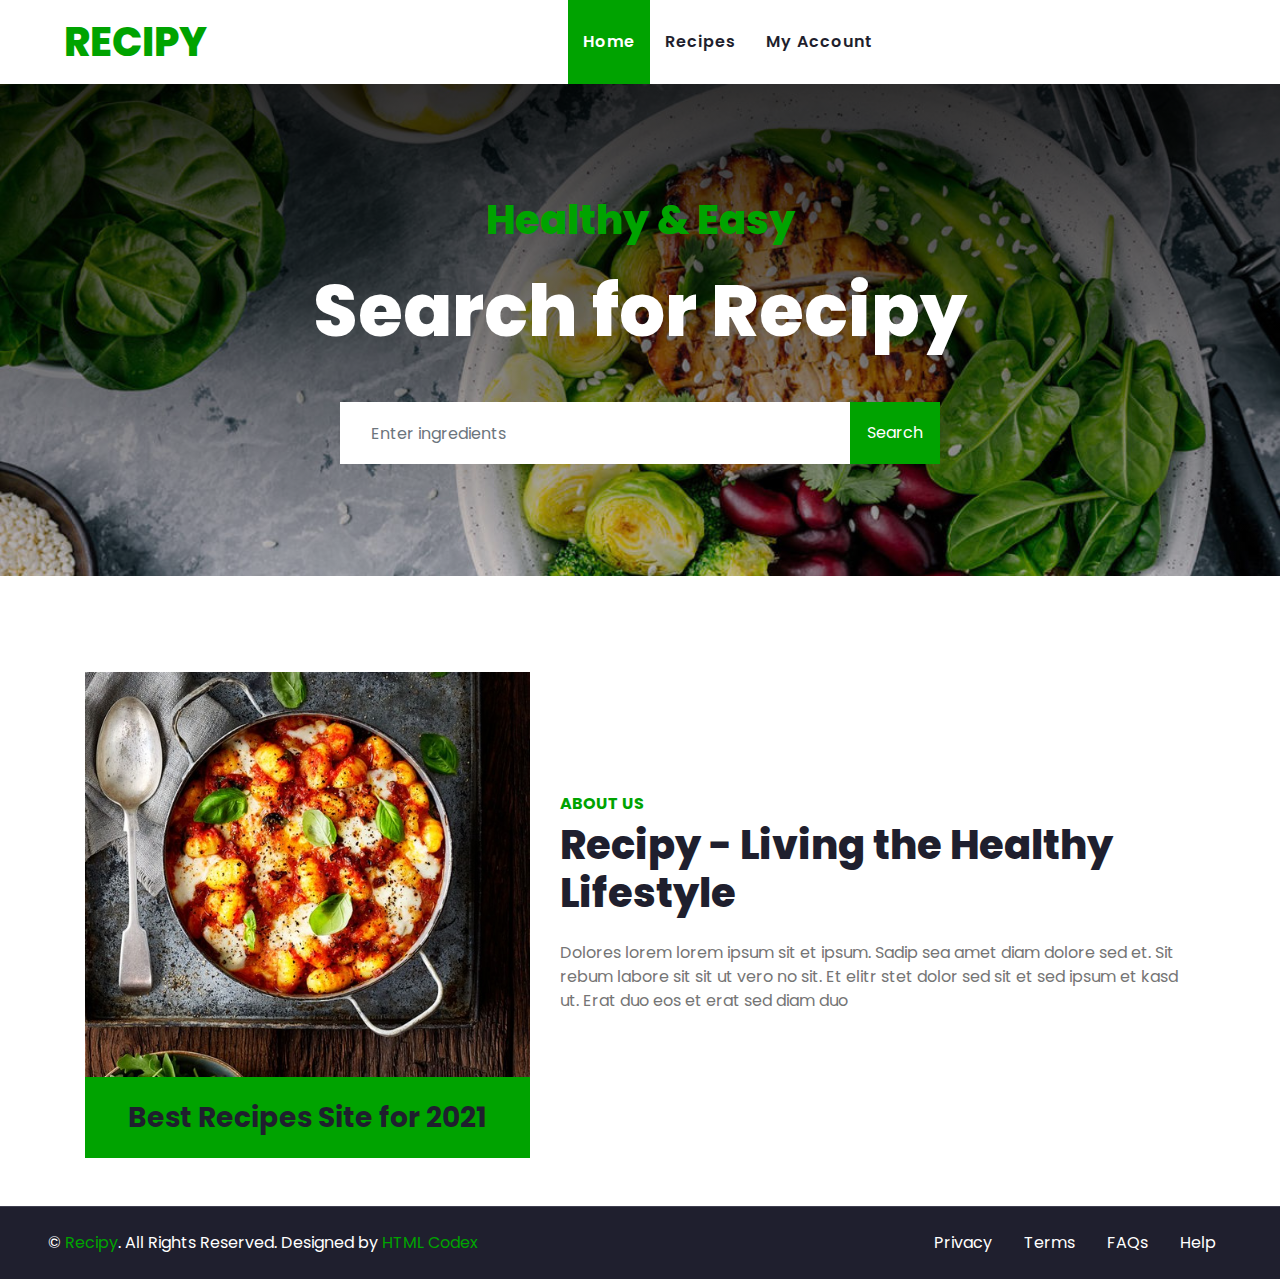
==== commit 8528d758: "Add single recipe information." ====
--- a/index.html
+++ b/index.html
@@ -3,7 +3,7 @@
 
 <head>
     <meta charset="utf-8">
-    <title>FASTER - Logistics Company Website Template</title>
+    <title>Recipy</title>
     <meta content="width=device-width, initial-scale=1.0" name="viewport">
     <meta content="Free HTML Templates" name="keywords">
     <meta content="Free HTML Templates" name="description">
@@ -56,7 +56,7 @@
                 <div class="input-group">
                     <input type="text" class="form-control border-light" style="padding: 30px;" placeholder="Enter ingredients">
                     <div class="input-group-append">
-                        <button class="btn btn-primary px-3">Search</button>
+                        <button class="btn btn-primary px-3" onclick="window.location='recipes.html';">Search</button>
                     </div>
                 </div>
             </div>
@@ -72,7 +72,7 @@
                 <div class="col-lg-5 pb-4 pb-lg-0">
                     <img class="img-fluid w-100" src="img/about.jpg" alt="">
                     <div class="bg-primary text-dark text-center p-4">
-                        <h3 class="m-0">Best recipes site</h3>
+                        <h3 class="m-0">Best Recipes Site for 2021</h3>
                     </div>
                 </div>
                 <div class="col-lg-7">
--- a/css/style.css
+++ b/css/style.css
@@ -7262,6 +7262,7 @@
 }
 
 .w-75 {
+
   width: 75% !important;
 }
 
@@ -9704,3 +9705,6 @@
   padding: 0;
   list-style-type: none;
 }
+.checked {
+  color: orange;
+}
